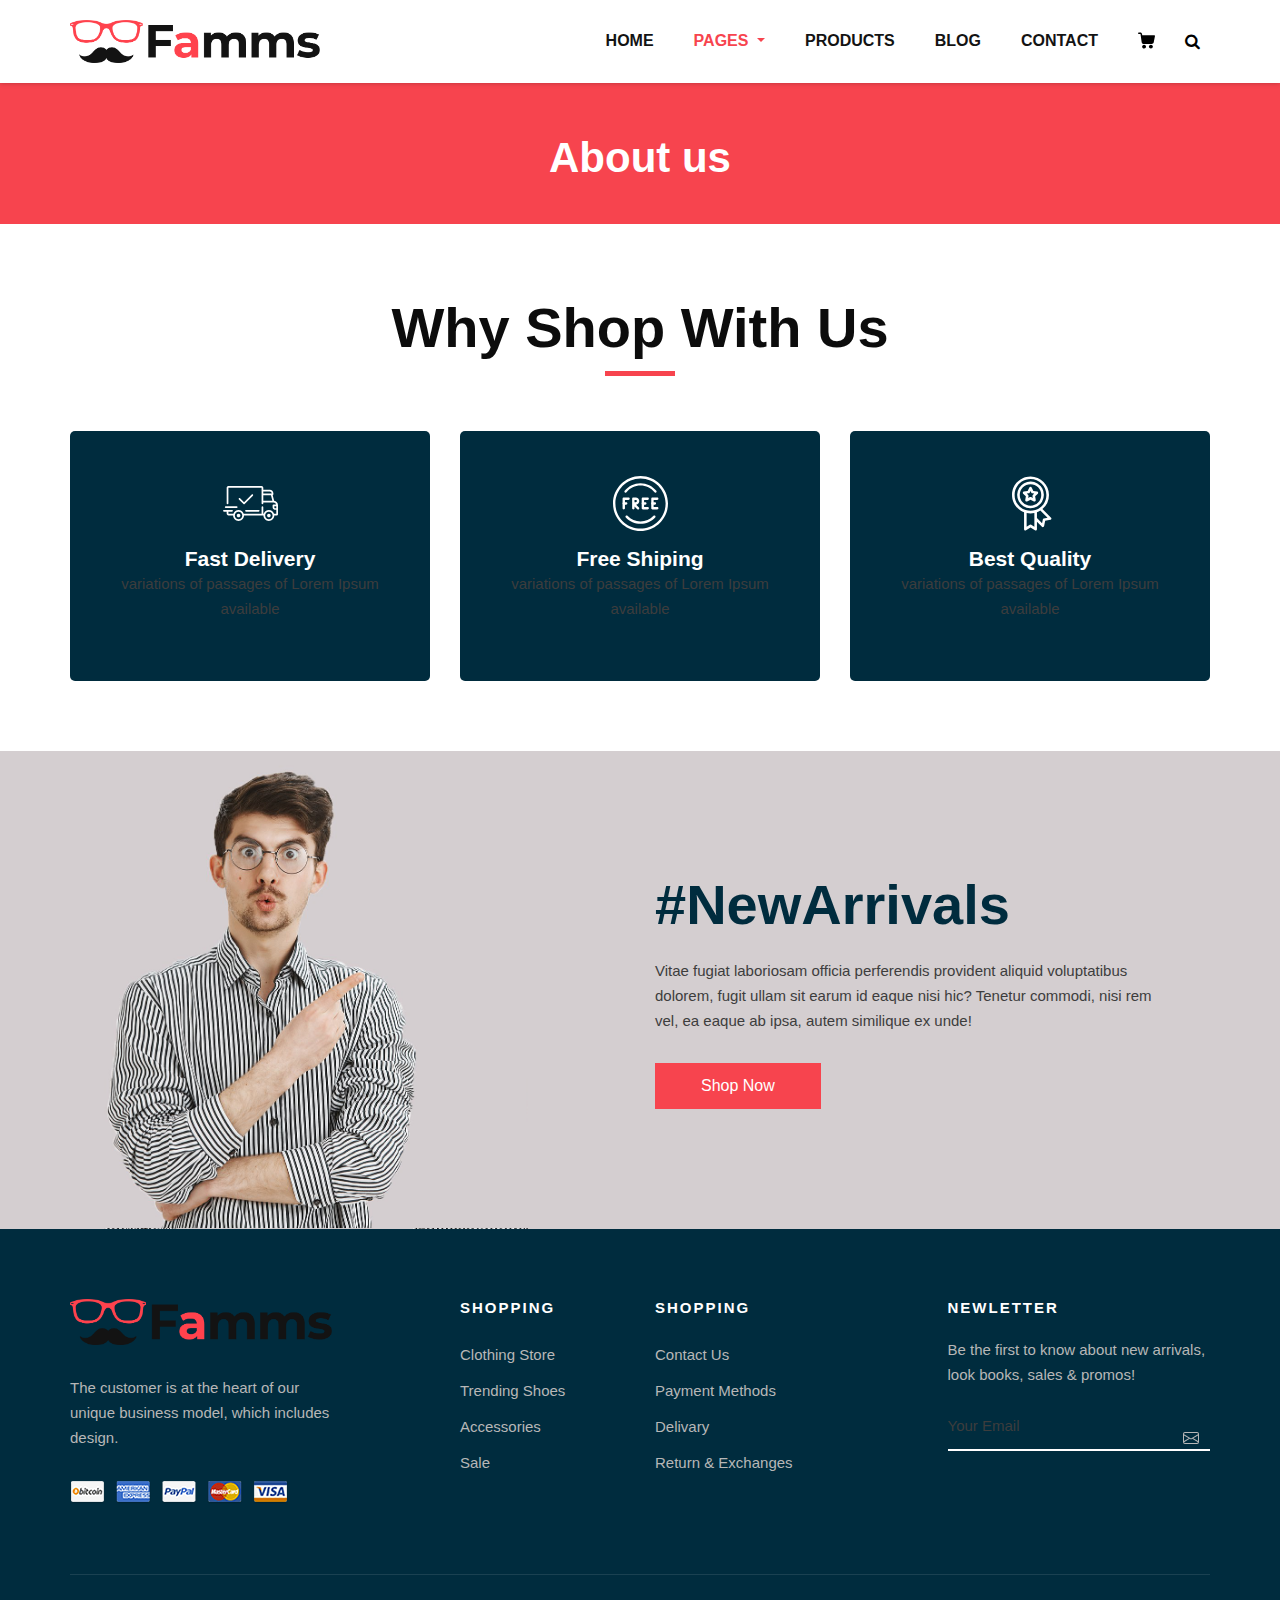
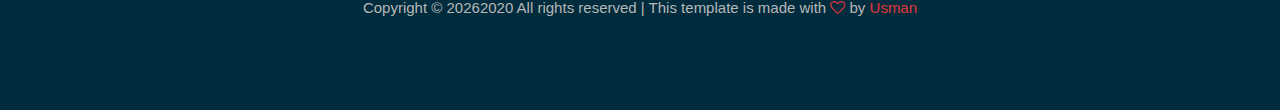
==== about.html @ a2107c64 "initial commit" ====
<!DOCTYPE html>
<html>
   <head>
      <!-- Basic -->
      <meta charset="utf-8" />
      <meta http-equiv="X-UA-Compatible" content="IE=edge" />
      <!-- Mobile Metas -->
      <meta name="viewport" content="width=device-width, initial-scale=1, shrink-to-fit=no" />
      <!-- Site Metas -->
      <meta name="keywords" content="" />
      <meta name="description" content="" />
      <meta name="author" content="" />
      <link rel="shortcut icon" href="images/favicon.png" type="">
      <title>Famms - Fashion HTML Template</title>
      <!-- bootstrap core css -->
      <link rel="stylesheet" type="text/css" href="css/bootstrap.css" />
      <!-- font awesome style -->
      <link href="css/font-awesome.min.css" rel="stylesheet" />
      <!-- Custom styles for this template -->
      <link href="css/style1.css" rel="stylesheet" />
      <!-- responsive style -->
      <link href="css/responsive.css" rel="stylesheet" />
      <link rel="stylesheet" href="css/style.css" type="text/css">
   </head>
   <body class="sub_page">
      <div class="hero_area">
         <!-- header section strats -->
         <header class="header_section">
            <div class="container">
               <nav class="navbar navbar-expand-lg custom_nav-container ">
                  <a class="navbar-brand" href="index.html"><img width="250" src="images/logo.png" alt="#" /></a>
                  <button class="navbar-toggler" type="button" data-toggle="collapse" data-target="#navbarSupportedContent" aria-controls="navbarSupportedContent" aria-expanded="false" aria-label="Toggle navigation">
                  <span class=""> </span>
                  </button>
                  <div class="collapse navbar-collapse" id="navbarSupportedContent">
                     <ul class="navbar-nav">
                        <li class="nav-item">
                           <a class="nav-link" href="index.html">Home <span class="sr-only">(current)</span></a>
                        </li>
                        <li class="nav-item dropdown active">
                           <a class="nav-link dropdown-toggle" href="#" data-toggle="dropdown" role="button" aria-haspopup="true" aria-expanded="true"> <span class="nav-label">Pages <span class="caret"></span></a>
                           <ul class="dropdown-menu">
                              <li><a href="about.html">About</a></li>
                              <li><a href="testimonial.html">Testimonial</a></li>
                           </ul>
                        </li>
                        <li class="nav-item">
                           <a class="nav-link" href="product.html">Products</a>
                        </li>
                        <li class="nav-item">
                           <a class="nav-link" href="blog_list.html">Blog</a>
                        </li>
                        <li class="nav-item">
                           <a class="nav-link" href="contact.html">Contact</a>
                        </li>
                        <li class="nav-item">
                           <a class="nav-link" href="#">
                              <svg version="1.1" id="Capa_1" xmlns="http://www.w3.org/2000/svg" xmlns:xlink="http://www.w3.org/1999/xlink" x="0px" y="0px" viewBox="0 0 456.029 456.029" style="enable-background:new 0 0 456.029 456.029;" xml:space="preserve">
                                 <g>
                                    <g>
                                       <path d="M345.6,338.862c-29.184,0-53.248,23.552-53.248,53.248c0,29.184,23.552,53.248,53.248,53.248
                                          c29.184,0,53.248-23.552,53.248-53.248C398.336,362.926,374.784,338.862,345.6,338.862z" />
                                    </g>
                                 </g>
                                 <g>
                                    <g>
                                       <path d="M439.296,84.91c-1.024,0-2.56-0.512-4.096-0.512H112.64l-5.12-34.304C104.448,27.566,84.992,10.67,61.952,10.67H20.48
                                          C9.216,10.67,0,19.886,0,31.15c0,11.264,9.216,20.48,20.48,20.48h41.472c2.56,0,4.608,2.048,5.12,4.608l31.744,216.064
                                          c4.096,27.136,27.648,47.616,55.296,47.616h212.992c26.624,0,49.664-18.944,55.296-45.056l33.28-166.4
                                          C457.728,97.71,450.56,86.958,439.296,84.91z" />
                                    </g>
                                 </g>
                                 <g>
                                    <g>
                                       <path d="M215.04,389.55c-1.024-28.16-24.576-50.688-52.736-50.688c-29.696,1.536-52.224,26.112-51.2,55.296
                                          c1.024,28.16,24.064,50.688,52.224,50.688h1.024C193.536,443.31,216.576,418.734,215.04,389.55z" />
                                    </g>
                                 </g>
                                 <g>
                                 </g>
                                 <g>
                                 </g>
                                 <g>
                                 </g>
                                 <g>
                                 </g>
                                 <g>
                                 </g>
                                 <g>
                                 </g>
                                 <g>
                                 </g>
                                 <g>
                                 </g>
                                 <g>
                                 </g>
                                 <g>
                                 </g>
                                 <g>
                                 </g>
                                 <g>
                                 </g>
                                 <g>
                                 </g>
                                 <g>
                                 </g>
                                 <g>
                                 </g>
                              </svg>
                           </a>
                        </li>
                        <form class="form-inline">
                           <button class="btn  my-2 my-sm-0 nav_search-btn" type="submit">
                           <i class="fa fa-search" aria-hidden="true"></i>
                           </button>
                        </form>
                     </ul>
                  </div>
               </nav>
            </div>
         </header>
         <!-- end header section -->
      </div>
      <!-- inner page section -->
      <section class="inner_page_head">
         <div class="container_fuild">
            <div class="row">
               <div class="col-md-12">
                  <div class="full">
                     <h3>About us</h3>
                  </div>
               </div>
            </div>
         </div>
      </section>
      <!-- end inner page section -->
      <!-- why section -->
      <section class="why_section layout_padding">
         <div class="container">
            <div class="heading_container heading_center">
               <h2>
                  Why Shop With Us
               </h2>
            </div>
            <div class="row">
               <div class="col-md-4">
                  <div class="box ">
                     <div class="img-box">
                        <svg version="1.1" id="Layer_1" xmlns="http://www.w3.org/2000/svg" xmlns:xlink="http://www.w3.org/1999/xlink" x="0px" y="0px" viewBox="0 0 512 512" style="enable-background:new 0 0 512 512;" xml:space="preserve">
                           <g>
                              <g>
                                 <path d="M476.158,231.363l-13.259-53.035c3.625-0.77,6.345-3.986,6.345-7.839v-8.551c0-18.566-15.105-33.67-33.67-33.67h-60.392
                                    V110.63c0-9.136-7.432-16.568-16.568-16.568H50.772c-9.136,0-16.568,7.432-16.568,16.568V256c0,4.427,3.589,8.017,8.017,8.017
                                    c4.427,0,8.017-3.589,8.017-8.017V110.63c0-0.295,0.239-0.534,0.534-0.534h307.841c0.295,0,0.534,0.239,0.534,0.534v145.372
                                    c0,4.427,3.589,8.017,8.017,8.017c4.427,0,8.017-3.589,8.017-8.017v-9.088h94.569c0.008,0,0.014,0.002,0.021,0.002
                                    c0.008,0,0.015-0.001,0.022-0.001c11.637,0.008,21.518,7.646,24.912,18.171h-24.928c-4.427,0-8.017,3.589-8.017,8.017v17.102
                                    c0,13.851,11.268,25.119,25.119,25.119h9.086v35.273h-20.962c-6.886-19.883-25.787-34.205-47.982-34.205
                                    s-41.097,14.322-47.982,34.205h-3.86v-60.393c0-4.427-3.589-8.017-8.017-8.017c-4.427,0-8.017,3.589-8.017,8.017v60.391H192.817
                                    c-6.886-19.883-25.787-34.205-47.982-34.205s-41.097,14.322-47.982,34.205H50.772c-0.295,0-0.534-0.239-0.534-0.534v-17.637
                                    h34.739c4.427,0,8.017-3.589,8.017-8.017s-3.589-8.017-8.017-8.017H8.017c-4.427,0-8.017,3.589-8.017,8.017
                                    s3.589,8.017,8.017,8.017h26.188v17.637c0,9.136,7.432,16.568,16.568,16.568h43.304c-0.002,0.178-0.014,0.355-0.014,0.534
                                    c0,27.996,22.777,50.772,50.772,50.772s50.772-22.776,50.772-50.772c0-0.18-0.012-0.356-0.014-0.534h180.67
                                    c-0.002,0.178-0.014,0.355-0.014,0.534c0,27.996,22.777,50.772,50.772,50.772c27.995,0,50.772-22.776,50.772-50.772
                                    c0-0.18-0.012-0.356-0.014-0.534h26.203c4.427,0,8.017-3.589,8.017-8.017v-85.511C512,251.989,496.423,234.448,476.158,231.363z
                                    M375.182,144.301h60.392c9.725,0,17.637,7.912,17.637,17.637v0.534h-78.029V144.301z M375.182,230.881v-52.376h71.235
                                    l13.094,52.376H375.182z M144.835,401.904c-19.155,0-34.739-15.583-34.739-34.739s15.584-34.739,34.739-34.739
                                    c19.155,0,34.739,15.583,34.739,34.739S163.99,401.904,144.835,401.904z M427.023,401.904c-19.155,0-34.739-15.583-34.739-34.739
                                    s15.584-34.739,34.739-34.739c19.155,0,34.739,15.583,34.739,34.739S446.178,401.904,427.023,401.904z M495.967,299.29h-9.086
                                    c-5.01,0-9.086-4.076-9.086-9.086v-9.086h18.171V299.29z" />
                              </g>
                           </g>
                           <g>
                              <g>
                                 <path d="M144.835,350.597c-9.136,0-16.568,7.432-16.568,16.568c0,9.136,7.432,16.568,16.568,16.568
                                    c9.136,0,16.568-7.432,16.568-16.568C161.403,358.029,153.971,350.597,144.835,350.597z" />
                              </g>
                           </g>
                           <g>
                              <g>
                                 <path d="M427.023,350.597c-9.136,0-16.568,7.432-16.568,16.568c0,9.136,7.432,16.568,16.568,16.568
                                    c9.136,0,16.568-7.432,16.568-16.568C443.591,358.029,436.159,350.597,427.023,350.597z" />
                              </g>
                           </g>
                           <g>
                              <g>
                                 <path d="M332.96,316.393H213.244c-4.427,0-8.017,3.589-8.017,8.017s3.589,8.017,8.017,8.017H332.96
                                    c4.427,0,8.017-3.589,8.017-8.017S337.388,316.393,332.96,316.393z" />
                              </g>
                           </g>
                           <g>
                              <g>
                                 <path d="M127.733,282.188H25.119c-4.427,0-8.017,3.589-8.017,8.017s3.589,8.017,8.017,8.017h102.614
                                    c4.427,0,8.017-3.589,8.017-8.017S132.16,282.188,127.733,282.188z" />
                              </g>
                           </g>
                           <g>
                              <g>
                                 <path d="M278.771,173.37c-3.13-3.13-8.207-3.13-11.337,0.001l-71.292,71.291l-37.087-37.087c-3.131-3.131-8.207-3.131-11.337,0
                                    c-3.131,3.131-3.131,8.206,0,11.337l42.756,42.756c1.565,1.566,3.617,2.348,5.668,2.348s4.104-0.782,5.668-2.348l76.96-76.96
                                    C281.901,181.576,281.901,176.501,278.771,173.37z" />
                              </g>
                           </g>
                           <g>
                           </g>
                           <g>
                           </g>
                           <g>
                           </g>
                           <g>
                           </g>
                           <g>
                           </g>
                           <g>
                           </g>
                           <g>
                           </g>
                           <g>
                           </g>
                           <g>
                           </g>
                           <g>
                           </g>
                           <g>
                           </g>
                           <g>
                           </g>
                           <g>
                           </g>
                           <g>
                           </g>
                           <g>
                           </g>
                        </svg>
                     </div>
                     <div class="detail-box">
                        <h5>
                           Fast Delivery
                        </h5>
                        <p>
                           variations of passages of Lorem Ipsum available
                        </p>
                     </div>
                  </div>
               </div>
               <div class="col-md-4">
                  <div class="box ">
                     <div class="img-box">
                        <svg version="1.1" id="Capa_1" xmlns="http://www.w3.org/2000/svg" xmlns:xlink="http://www.w3.org/1999/xlink" x="0px" y="0px" viewBox="0 0 490.667 490.667" style="enable-background:new 0 0 490.667 490.667;" xml:space="preserve">
                           <g>
                              <g>
                                 <path d="M138.667,192H96c-5.888,0-10.667,4.779-10.667,10.667V288c0,5.888,4.779,10.667,10.667,10.667s10.667-4.779,10.667-10.667
                                    v-74.667h32c5.888,0,10.667-4.779,10.667-10.667S144.555,192,138.667,192z" />
                              </g>
                           </g>
                           <g>
                              <g>
                                 <path d="M117.333,234.667H96c-5.888,0-10.667,4.779-10.667,10.667S90.112,256,96,256h21.333c5.888,0,10.667-4.779,10.667-10.667
                                    S123.221,234.667,117.333,234.667z" />
                              </g>
                           </g>
                           <g>
                              <g>
                                 <path d="M245.333,0C110.059,0,0,110.059,0,245.333s110.059,245.333,245.333,245.333s245.333-110.059,245.333-245.333
                                    S380.608,0,245.333,0z M245.333,469.333c-123.52,0-224-100.48-224-224s100.48-224,224-224s224,100.48,224,224
                                    S368.853,469.333,245.333,469.333z" />
                              </g>
                           </g>
                           <g>
                              <g>
                                 <path d="M386.752,131.989C352.085,88.789,300.544,64,245.333,64s-106.752,24.789-141.419,67.989
                                    c-3.691,4.587-2.965,11.307,1.643,14.997c4.587,3.691,11.307,2.965,14.976-1.643c30.613-38.144,76.096-60.011,124.8-60.011
                                    s94.187,21.867,124.779,60.011c2.112,2.624,5.205,3.989,8.32,3.989c2.368,0,4.715-0.768,6.677-2.347
                                    C389.717,143.296,390.443,136.576,386.752,131.989z" />
                              </g>
                           </g>
                           <g>
                              <g>
                                 <path d="M376.405,354.923c-4.224-4.032-11.008-3.861-15.061,0.405c-30.613,32.235-71.808,50.005-116.011,50.005
                                    s-85.397-17.771-115.989-50.005c-4.032-4.309-10.816-4.437-15.061-0.405c-4.309,4.053-4.459,10.816-0.405,15.083
                                    c34.667,36.544,81.344,56.661,131.456,56.661s96.789-20.117,131.477-56.661C380.864,365.739,380.693,358.976,376.405,354.923z" />
                              </g>
                           </g>
                           <g>
                              <g>
                                 <path d="M206.805,255.723c15.701-2.027,27.861-15.488,27.861-31.723c0-17.643-14.357-32-32-32h-21.333
                                    c-5.888,0-10.667,4.779-10.667,10.667v42.581c0,0.043,0,0.107,0,0.149V288c0,5.888,4.779,10.667,10.667,10.667
                                    S192,293.888,192,288v-16.917l24.448,24.469c2.091,2.069,4.821,3.115,7.552,3.115c2.731,0,5.461-1.045,7.531-3.136
                                    c4.16-4.16,4.16-10.923,0-15.083L206.805,255.723z M192,234.667v-21.333h10.667c5.867,0,10.667,4.779,10.667,10.667
                                    s-4.8,10.667-10.667,10.667H192z" />
                              </g>
                           </g>
                           <g>
                              <g>
                                 <path d="M309.333,277.333h-32v-64h32c5.888,0,10.667-4.779,10.667-10.667S315.221,192,309.333,192h-42.667
                                    c-5.888,0-10.667,4.779-10.667,10.667V288c0,5.888,4.779,10.667,10.667,10.667h42.667c5.888,0,10.667-4.779,10.667-10.667
                                    S315.221,277.333,309.333,277.333z" />
                              </g>
                           </g>
                           <g>
                              <g>
                                 <path d="M288,234.667h-21.333c-5.888,0-10.667,4.779-10.667,10.667S260.779,256,266.667,256H288
                                    c5.888,0,10.667-4.779,10.667-10.667S293.888,234.667,288,234.667z" />
                              </g>
                           </g>
                           <g>
                              <g>
                                 <path d="M394.667,277.333h-32v-64h32c5.888,0,10.667-4.779,10.667-10.667S400.555,192,394.667,192H352
                                    c-5.888,0-10.667,4.779-10.667,10.667V288c0,5.888,4.779,10.667,10.667,10.667h42.667c5.888,0,10.667-4.779,10.667-10.667
                                    S400.555,277.333,394.667,277.333z" />
                              </g>
                           </g>
                           <g>
                              <g>
                                 <path d="M373.333,234.667H352c-5.888,0-10.667,4.779-10.667,10.667S346.112,256,352,256h21.333
                                    c5.888,0,10.667-4.779,10.667-10.667S379.221,234.667,373.333,234.667z" />
                              </g>
                           </g>
                           <g>
                           </g>
                           <g>
                           </g>
                           <g>
                           </g>
                           <g>
                           </g>
                           <g>
                           </g>
                           <g>
                           </g>
                           <g>
                           </g>
                           <g>
                           </g>
                           <g>
                           </g>
                           <g>
                           </g>
                           <g>
                           </g>
                           <g>
                           </g>
                           <g>
                           </g>
                           <g>
                           </g>
                           <g>
                           </g>
                        </svg>
                     </div>
                     <div class="detail-box">
                        <h5>
                           Free Shiping
                        </h5>
                        <p>
                           variations of passages of Lorem Ipsum available
                        </p>
                     </div>
                  </div>
               </div>
               <div class="col-md-4">
                  <div class="box ">
                     <div class="img-box">
                        <svg id="_30_Premium" height="512" viewBox="0 0 512 512" width="512" xmlns="http://www.w3.org/2000/svg" data-name="30_Premium">
                           <g id="filled">
                              <path d="m252.92 300h3.08a124.245 124.245 0 1 0 -4.49-.09c.075.009.15.023.226.03.394.039.789.06 1.184.06zm-96.92-124a100 100 0 1 1 100 100 100.113 100.113 0 0 1 -100-100z" />
                              <path d="m447.445 387.635-80.4-80.4a171.682 171.682 0 0 0 60.955-131.235c0-94.841-77.159-172-172-172s-172 77.159-172 172c0 73.747 46.657 136.794 112 161.2v158.8c-.3 9.289 11.094 15.384 18.656 9.984l41.344-27.562 41.344 27.562c7.574 5.4 18.949-.7 18.656-9.984v-70.109l46.6 46.594c6.395 6.789 18.712 3.025 20.253-6.132l9.74-48.724 48.725-9.742c9.163-1.531 12.904-13.893 6.127-20.252zm-339.445-211.635c0-81.607 66.393-148 148-148s148 66.393 148 148-66.393 148-148 148-148-66.393-148-148zm154.656 278.016a12 12 0 0 0 -13.312 0l-29.344 19.562v-129.378a172.338 172.338 0 0 0 72 0v129.38zm117.381-58.353a12 12 0 0 0 -9.415 9.415l-6.913 34.58-47.709-47.709v-54.749a171.469 171.469 0 0 0 31.467-15.6l67.151 67.152z" />
                              <path d="m287.62 236.985c8.349 4.694 19.251-3.212 17.367-12.618l-5.841-35.145 25.384-25c7.049-6.5 2.89-19.3-6.634-20.415l-35.23-5.306-15.933-31.867c-4.009-8.713-17.457-8.711-21.466 0l-15.933 31.866-35.23 5.306c-9.526 1.119-13.681 13.911-6.634 20.415l25.384 25-5.841 35.145c-1.879 9.406 9 17.31 17.367 12.618l31.62-16.414zm-53-32.359 2.928-17.615a12 12 0 0 0 -3.417-10.516l-12.721-12.531 17.658-2.66a12 12 0 0 0 8.947-6.5l7.985-15.971 7.985 15.972a12 12 0 0 0 8.947 6.5l17.658 2.66-12.723 12.535a12 12 0 0 0 -3.417 10.516l2.928 17.615-15.849-8.231a12 12 0 0 0 -11.058 0z" />
                           </g>
                        </svg>
                     </div>
                     <div class="detail-box">
                        <h5>
                           Best Quality
                        </h5>
                        <p>
                           variations of passages of Lorem Ipsum available
                        </p>
                     </div>
                  </div>
               </div>
            </div>
         </div>
      </section>
      <!-- end why section -->
      <!-- arrival section -->
      <section class="arrival_section">
         <div class="container">
            <div class="box">
               <div class="arrival_bg_box">
                  <img src="images/arrival-bg.png" alt="">
               </div>
               <div class="row">
                  <div class="col-md-6 ml-auto">
                     <div class="heading_container remove_line_bt">
                        <h2>
                           #NewArrivals
                        </h2>
                     </div>
                     <p style="margin-top: 20px;margin-bottom: 30px;">
                        Vitae fugiat laboriosam officia perferendis provident aliquid voluptatibus dolorem, fugit ullam sit earum id eaque nisi hic? Tenetur commodi, nisi rem vel, ea eaque ab ipsa, autem similique ex unde!
                     </p>
                     <a href="">
                     Shop Now
                     </a>
                  </div>
               </div>
            </div>
         </div>
      </section>
      <!-- end arrival section -->

             <!-- Footer Section Begin -->
    <footer class="footer">
      <div class="container">
          <div class="row">
              <div class="col-lg-3 col-md-6 col-sm-6">
                  <div class="footer__about">
                      <div class="footer__logo">
                          <a href="#"><img src="images/logo.png" alt=""></a>
                      </div>
                      <p>The customer is at the heart of our unique business model, which includes design.</p>
                      <a href="#"><img src="images/payment.png" alt=""></a>
                  </div>
              </div>
              <div class="col-lg-2 offset-lg-1 col-md-3 col-sm-6">
                  <div class="footer__widget">
                      <h6>Shopping</h6>
                      <ul>
                          <li><a href="#">Clothing Store</a></li>
                          <li><a href="#">Trending Shoes</a></li>
                          <li><a href="#">Accessories</a></li>
                          <li><a href="#">Sale</a></li>
                      </ul>
                  </div>
              </div>
              <div class="col-lg-2 col-md-3 col-sm-6">
                  <div class="footer__widget">
                      <h6>Shopping</h6>
                      <ul>
                          <li><a href="#">Contact Us</a></li>
                          <li><a href="#">Payment Methods</a></li>
                          <li><a href="#">Delivary</a></li>
                          <li><a href="#">Return & Exchanges</a></li>
                      </ul>
                  </div>
              </div>
              <div class="col-lg-3 offset-lg-1 col-md-6 col-sm-6">
                  <div class="footer__widget">
                      <h6>NewLetter</h6>
                      <div class="footer__newslatter">
                          <p>Be the first to know about new arrivals, look books, sales & promos!</p>
                          <form action="#">
                              <input type="text" placeholder="Your email">
                              <button type="submit"><span><svg xmlns="http://www.w3.org/2000/svg" width="16" height="16" fill="currentColor" class="bi bi-envelope" viewBox="0 0 16 16">
                                 <path d="M0 4a2 2 0 0 1 2-2h12a2 2 0 0 1 2 2v8a2 2 0 0 1-2 2H2a2 2 0 0 1-2-2V4Zm2-1a1 1 0 0 0-1 1v.217l7 4.2 7-4.2V4a1 1 0 0 0-1-1H2Zm13 2.383-4.708 2.825L15 11.105V5.383Zm-.034 6.876-5.64-3.471L8 9.583l-1.326-.795-5.64 3.47A1 1 0 0 0 2 13h12a1 1 0 0 0 .966-.741ZM1 11.105l4.708-2.897L1 5.383v5.722Z"/>
                               </svg></span></button>
                          </form>
                      </div>
                  </div>
              </div>
          </div>
          <div class="row">
              <div class="col-lg-12 text-center">
                  <div class="footer__copyright__text"> 
                      <!-- Link back to Colorlib can't be removed. Template is licensed under CC BY 3.0. -->
                      <p>Copyright ©
                          <script>
                              document.write(new Date().getFullYear());
                          </script>2020
                          All rights reserved | This template is made with <i class="fa fa-heart-o"
                          aria-hidden="true"></i> by <a href="https://colorlib.com" target="_blank">Usman</a>
                      </p> 
                      <!-- Link back to Colorlib can't be removed. Template is licensed under CC BY 3.0. -->
                     </div>
              </div>
          </div>
      </div>
  </footer>

      <!-- footer section -->
      <!-- <footer class="footer_section">
         <div class="container">
            <div class="row">
               <div class="col-md-4 footer-col">
                  <div class="footer_contact">
                     <h4>
                        Reach at..
                     </h4>
                     <div class="contact_link_box">
                        <a href="">
                        <i class="fa fa-map-marker" aria-hidden="true"></i>
                        <span>
                        Location
                        </span>
                        </a>
                        <a href="">
                        <i class="fa fa-phone" aria-hidden="true"></i>
                        <span>
                        Call +01 1234567890
                        </span>
                        </a>
                        <a href="">
                        <i class="fa fa-envelope" aria-hidden="true"></i>
                        <span>
                        demo@gmail.com
                        </span>
                        </a>
                     </div>
                  </div>
               </div>
               <div class="col-md-4 footer-col">
                  <div class="footer_detail">
                     <a href="index.html" class="footer-logo">
                     Famms
                     </a>
                     <p>
                        Necessary, making this the first true generator on the Internet. It uses a dictionary of over 200 Latin words, combined with
                     </p>
                     <div class="footer_social">
                        <a href="">
                        <i class="fa fa-facebook" aria-hidden="true"></i>
                        </a>
                        <a href="">
                        <i class="fa fa-twitter" aria-hidden="true"></i>
                        </a>
                        <a href="">
                        <i class="fa fa-linkedin" aria-hidden="true"></i>
                        </a>
                        <a href="">
                        <i class="fa fa-instagram" aria-hidden="true"></i>
                        </a>
                        <a href="">
                        <i class="fa fa-pinterest" aria-hidden="true"></i>
                        </a>
                     </div>
                  </div>
               </div>
               <div class="col-md-4 footer-col">
                  <div class="map_container">
                     <div class="map">
                        <div id="googleMap"></div>
                     </div>
                  </div>
               </div>
            </div>
            <div class="footer-info">
               <div class="col-lg-7 mx-auto px-0">
                  <p>
                     &copy; <span id="displayYear"></span> All Rights Reserved By
                     <a href="https://html.design/">Free Html Templates</a>
                  </p>
               </div>
            </div>
         </div>
      </footer> -->
      <!-- footer section -->
      <!-- jQery -->
      <script src="js/jquery-3.4.1.min.js"></script>
      <!-- popper js -->
      <script src="js/popper.min.js"></script>
      <!-- bootstrap js -->
      <script src="js/bootstrap.js"></script>
      <!-- custom js -->
      <script src="js/custom.js"></script>
   </body>
</html>
---- css/style1.css ----
@import url('https://fonts.googleapis.com/css2?family=Montserrat:ital,wght@0,100;0,200;0,300;0,400;0,500;0,600;0,700;0,800;0,900;1,100;1,200;1,300;1,400;1,500;1,600;1,700;1,800;1,900&display=swap');

* {
  box-sizing: border-box;
}
body {
  font-family: 'Montserrat', sans-serif;
  color: #0c0c0c;
  background-color: #ffffff;
  overflow-x: hidden;
}

.layout_padding {
  padding: 70px 0;
}

.layout_padding2 {
  padding: 75px 0;
}

.layout_padding2-top {
  padding-top: 75px;
}

.layout_padding2-bottom {
  padding-bottom: 75px;
}

.layout_padding-top {
  padding-top: 90px;
}

.layout_padding-bottom {
  padding-bottom: 90px;
}

h1,
h2 {
  font-family: 'Playfair Display', serif;
}

.heading_container {
  display: -webkit-box;
  display: -ms-flexbox;
  display: flex;
  -webkit-box-orient: vertical;
  -webkit-box-direction: normal;
      -ms-flex-direction: column;
          flex-direction: column;
  -webkit-box-align: start;
      -ms-flex-align: start;
          align-items: flex-start;
}

.heading_container h2 {
    position: relative;
    margin-bottom: 0;
    font-size: 3.5rem;
    font-weight: bold;
}

.heading_container h2::after {
    content: "";
    display: block;
    width: 70px;
    height: 5px;
    background: #f7444e;
    margin: 10px auto 10px;
}

.heading_container h2 span {
  color: #f7444e;
}

.heading_container p {
  margin-top: 10px;
  margin-bottom: 0;
}

.heading_container.heading_center {
  -webkit-box-align: center;
      -ms-flex-align: center;
          align-items: center;
  text-align: center;
}

a,
a:hover,
a:focus {
  text-decoration: none;
}

a:hover,
a:focus {
  color: initial;
}

.btn,
.btn:focus {
  outline: none !important;
  -webkit-box-shadow: none;
          box-shadow: none;
}

/*header section*/
.hero_area {
  position: relative;
  min-height: 100vh;
  display: -webkit-box;
  display: -ms-flexbox;
  display: flex;
  -webkit-box-orient: vertical;
  -webkit-box-direction: normal;
      -ms-flex-direction: column;
          flex-direction: column;
}

.sub_page .hero_area {
  min-height: auto;
  -webkit-box-shadow: 0 0 5px 0 rgba(0, 0, 0, 0.25);
          box-shadow: 0 0 5px 0 rgba(0, 0, 0, 0.25);
}

.header_section {
    padding: 15px 0;
}

.header_section .container-fluid {
  padding-right: 25px;
  padding-left: 25px;
}

.navbar-brand {
  font-family: 'Playfair Display', serif;
}

.navbar-brand span {
  font-weight: bold;
  font-size: 32px;
  color: #000000;
}

.custom_nav-container {
  padding: 0;
}

.custom_nav-container .navbar-nav {
  margin-left: auto;
}

.custom_nav-container .navbar-nav .nav-item .nav-link {
    padding: 5px 20px;
    color: #131313;
    text-align: center;
    text-transform: uppercase;
    border-radius: 5px;
    -webkit-transition: all 0.3s;
    transition: all 0.3s;
    font-weight: 700;
}

.custom_nav-container .navbar-nav .nav-item .nav-link svg {
  width: 17px;
  height: auto;
  fill: #000000;
  margin-bottom: 2px;
}

.custom_nav-container .navbar-nav .nav-item:hover .nav-link, .custom_nav-container .navbar-nav .nav-item.active .nav-link {
  color: #f7444e;
}

.custom_nav-container .navbar-nav .nav-item:hover .nav-link svg, .custom_nav-container .navbar-nav .nav-item.active .nav-link svg {
  fill: #f7444e;
}

.custom_nav-container .nav_search-btn {
  width: 35px;
  height: 35px;
  padding: 0;
  border: none;
  color: #000000;
}

.custom_nav-container .nav_search-btn:hover {
  color: #f7444e;
}

.custom_nav-container .navbar-toggler {
  outline: none;
}

.custom_nav-container .navbar-toggler {
  padding: 0;
  width: 37px;
  height: 42px;
  -webkit-transition: all 0.3s;
  transition: all 0.3s;
}

.custom_nav-container .navbar-toggler span {
  display: block;
  width: 35px;
  height: 4px;
  background-color: #000000;
  margin: 7px 0;
  -webkit-transition: all 0.3s;
  transition: all 0.3s;
  position: relative;
  border-radius: 5px;
  transition: all 0.3s;
}

.custom_nav-container .navbar-toggler span::before, .custom_nav-container .navbar-toggler span::after {
  content: "";
  position: absolute;
  left: 0;
  height: 100%;
  width: 100%;
  background-color: #000000;
  top: -10px;
  border-radius: 5px;
  -webkit-transition: all 0.3s;
  transition: all 0.3s;
}

.custom_nav-container .navbar-toggler span::after {
  top: 10px;
}

.custom_nav-container .navbar-toggler[aria-expanded="true"] {
  -webkit-transform: rotate(360deg);
          transform: rotate(360deg);
}

.custom_nav-container .navbar-toggler[aria-expanded="true"] span {
  -webkit-transform: rotate(45deg);
          transform: rotate(45deg);
}

.custom_nav-container .navbar-toggler[aria-expanded="true"] span::before, .custom_nav-container .navbar-toggler[aria-expanded="true"] span::after {
  -webkit-transform: rotate(90deg);
          transform: rotate(90deg);
  top: 0;
}

/*end header section*/
/* slider section */
.slider_section {
  -webkit-box-flex: 1;
      -ms-flex: 1;
          flex: 1;
  display: -webkit-box;
  display: -ms-flexbox;
  display: flex;
  -webkit-box-align: center;
      -ms-flex-align: center;
          align-items: center;
  position: relative;
  padding: 90px 0 75px 0;
}

.slider_section .row {
  -webkit-box-align: center;
      -ms-flex-align: center;
          align-items: center;
}

.slider_section #customCarousel1 {
  width: 100%;
  position: unset;
}

.slider_section .detail-box h1 {
    font-size: 4.5rem;
    font-weight: bold;
    margin-bottom: 15px;
    color: #002c3e;
    line-height: 70px;
}

.slider_section .detail-box h1 span {
  color: #f7444e;
}

.slider_section .detail-box p {
    font-size: 16px;
    margin-top: 20px;
    margin-bottom: 1.5rem;
}

.slider_section .detail-box a {
    display: inline-block;
    padding: 12px 45px;
    background-color: #f7444e;
    border: 1px solid #f7444e;
    color: #ffffff;
    border-radius: 0;
    -webkit-transition: all 0.3s;
    transition: all 0.3s;
    margin-top: 10px;
    font-weight: 700;
}

.slider_section .detail-box a:hover {
  background-color: transparent;
  color: #f7444e;
}

.slider_section .img-box img {
  width: 100%;
}

.slider_section .carousel-indicators {
  position: unset;
  margin: 0;
  margin-top: 45px;
  -webkit-box-pack: start;
      -ms-flex-pack: start;
          justify-content: flex-start;
  -webkit-box-align: center;
      -ms-flex-align: center;
          align-items: center;
}

.slider_section .carousel-indicators li {
  background-color: #ffffff;
  width: 12px;
  height: 12px;
  border-radius: 100%;
  opacity: 1;
}

.slider_section .carousel-indicators li.active {
  width: 20px;
  height: 20px;
  background-color: #f7444e;
}

.slider_bg_box {
  position: absolute;
  top: 0;
  left: 0;
  width: 100%;
  height: 100%;
  z-index: -1;
}

.slider_bg_box img {
  width: 100%;
  height: 100%;
  -o-object-fit: cover;
     object-fit: cover;
  -o-object-position: top right;
     object-position: top right;
}

.product_section .heading_container {
  margin-bottom: 20px;
}

.product_section .box {
    position: relative;
    margin-top: 25px;
    padding: 35px 35px;
    background-color: #f7f8f9;
    -webkit-transition: all .3s;
    transition: all .3s;
    overflow: hidden;
    box-shadow: 5px 5px 5px -5px rgba(0,0,0,.2);
    border: solid #fff 10px;
    height: 344.6px;
}

.product_section .box .img-box {
  display: -webkit-box;
  display: -ms-flexbox;
  display: flex;
  -webkit-box-pack: center;
      -ms-flex-pack: center;
          justify-content: center;
  -webkit-box-align: center;
      -ms-flex-align: center;
          align-items: center;
  height: 215px;
}

.product_section .box .img-box img {
  max-width: 100%;
  max-height: 160px;
  -webkit-transition: all .3s;
  transition: all .3s;
}

.product_section .box .detail-box {
  text-align: center;
  display: -webkit-box;
  display: -ms-flexbox;
  display: flex;
  -webkit-box-pack: justify;
      -ms-flex-pack: justify;
          justify-content: space-between;
}

.product_section .box .detail-box h5 {
  font-size: 18px;
  margin-top: 10px;
}

.product_section .box .detail-box h6 {
  margin-top: 10px;
  color: #002c3e;
  font-weight: 600;
}

.product_section .box:hover img {
  -webkit-transform: scale(1.1);
          transform: scale(1.1);
}

.product_section .box:hover .option_container {
  opacity: 1;
  visibility: visible;
  -webkit-transform: translateY(0);
          transform: translateY(0);
}
.arrival_section {
    background-color: #d4ced0;
}
.product_section .option_container {
  position: absolute;
  top: 0;
  left: 0;
  width: 100%;
  height: 100%;
  display: -webkit-box;
  display: -ms-flexbox;
  display: flex;
  -webkit-box-pack: center;
      -ms-flex-pack: center;
          justify-content: center;
  -webkit-box-align: center;
      -ms-flex-align: center;
          align-items: center;
  background-color: rgba(255, 255, 255, 0.6);
  z-index: 3;
  opacity: 0;
  visibility: hidden;
  -webkit-transition: all .2s;
  transition: all .2s;
  -webkit-transform: translateY(100%);
          transform: translateY(100%);
}

.product_section .options {
  display: -webkit-box;
  display: -ms-flexbox;
  display: flex;
  -webkit-box-orient: vertical;
  -webkit-box-direction: normal;
      -ms-flex-direction: column;
          flex-direction: column;
  -webkit-box-align: center;
      -ms-flex-align: center;
          align-items: center;
}

.product_section .options a {
  display: inline-block;
  padding: 8px 15px;
  border-radius: 30px;
  width: 165px;
  text-align: center;
  -webkit-transition: all .3s;
  transition: all .3s;
  margin: 5px 0;
}

.product_section .options .option1 {
  background-color: #f7444e;
  border: 1px solid #f7444e;
  color: #ffffff;
}

.product_section .options .option1:hover {
  background-color: transparent;
  color: #f7444e;
}

.product_section .options .option2 {
  background-color: #000000;
  border: 1px solid #000000;
  color: #ffffff;
}

.product_section .options .option2:hover {
  background-color: transparent;
  color: #000000;
}

.product_section .btn-box {
  display: -webkit-box;
  display: -ms-flexbox;
  display: flex;
  -webkit-box-pack: center;
      -ms-flex-pack: center;
          justify-content: center;
  margin-top: 45px;
}

.product_section .btn-box a {
  display: inline-block;
  padding: 10px 40px;
  background-color: #f7444e;
  border: 1px solid #f7444e;
  color: #ffffff;
  border-radius: 0;
  -webkit-transition: all 0.3s;
  transition: all 0.3s;
}

.product_section .btn-box a:hover {
  background-color: transparent;
  color: #f7444e;
}

.arrival_section .heading_container {
  color: #002c3e;
  margin-bottom: 10px;
}

.arrival_section .box {
  padding: 120px 45px;
  position: relative;
}

.arrival_section .arrival_bg_box {
    position: absolute;
    top: 0;
    left: 0;
    width: 100%;
    height: 100%;
    z-index: 3;
}

.arrival_section .arrival_bg_box img {
    width: 50%;
    height: 100%;
    -o-object-fit: cover;
    object-fit: cover;
    -o-object-position: top left;
    object-position: top left;
}

.arrival_section a {
  display: inline-block;
  padding: 10px 45px;
  background-color: #f7444e;
  border: 1px solid #f7444e;
  color: #ffffff;
  border-radius: 0;
  -webkit-transition: all 0.3s;
  transition: all 0.3s;
}

.arrival_section a:hover {
  background-color: transparent;
  color: #f7444e;
}

.why_section .box {
    text-align: center;
    margin-top: 45px;
    background-color: #002c3e;
    padding: 45px 50px;
    border-radius: 5px;
    color: #ffffff;
}

.detail-box h5 {
    font-size: 21px;
    font-weight: 700;
}

.remove_line_bt h2::after {
    display: none;
}

.why_section .box .img-box {
  margin-bottom: 15px;
}

.why_section .box .img-box svg {
  width: 55px;
  height: auto;
  fill: #ffffff;
}

.subscribe_section {
  text-align: center;
}

.subscribe_section .box {
  background-color: #d4ced0;
  padding: 75px 45px;
}

.subscribe_section .subscribe_form .heading_container {
  -webkit-box-pack: center;
      -ms-flex-pack: center;
          justify-content: center;
  color: #002c3e;
}

.subscribe_section .subscribe_form .heading_container h2 {
  padding: 0 25px;
}

.subscribe_section .subscribe_form form {
  display: -webkit-box;
  display: -ms-flexbox;
  display: flex;
  -webkit-box-orient: vertical;
  -webkit-box-direction: normal;
      -ms-flex-direction: column;
          flex-direction: column;
  -webkit-box-align: center;
      -ms-flex-align: center;
          align-items: center;
}

.subscribe_section .subscribe_form form input {
    width: 100%;
    height: 60px;
    border: none;
    border-radius: 90px;
    outline: none;
    padding: 5px 25px;
    background-color: #ffffff;
    margin-top: 15px;
    text-align: left;
}

.subscribe_section .subscribe_form form input::-webkit-input-placeholder {
  color: #171620;
}

.subscribe_section .subscribe_form form input:-ms-input-placeholder {
  color: #171620;
}

.subscribe_section .subscribe_form form input::-ms-input-placeholder {
  color: #171620;
}

.subscribe_section .subscribe_form form input::placeholder {
  color: #171620;
}

.subscribe_section .subscribe_form form button {
  display: inline-block;
  padding: 10px 45px;
  background-color: #f7444e;
  border: 1px solid #f7444e;
  color: #ffffff;
  border-radius: 35px;
  -webkit-transition: all 0.3s;
  transition: all 0.3s;
  text-transform: uppercase;
  margin-top: 35px;
  font-weight: 600;
  width: 100%;
  max-width: 285px;
}

.subscribe_section .subscribe_form form button:hover {
  background-color: transparent;
  color: #f7444e;
}

.client_section .box {
  display: -webkit-box;
  display: -ms-flexbox;
  display: flex;
  -webkit-box-orient: vertical;
  -webkit-box-direction: normal;
      -ms-flex-direction: column;
          flex-direction: column;
  -webkit-box-align: center;
      -ms-flex-align: center;
          align-items: center;
  text-align: center;
  margin-top: 55px;
}

.client_section .box .img_container {
    width: auto;
    height: auto;
    border-radius: 100%;
    display: -webkit-box;
    display: -ms-flexbox;
    display: flex;
    -webkit-box-pack: end;
    -ms-flex-pack: end;
    justify-content: flex-end;
    -webkit-box-align: center;
    -ms-flex-align: center;
    align-items: center;
    background-color: transparent;
}

.client_section .box .img_container .img-box {
    width: auto;
    height: auto;
    border-radius: 100%;
    display: -webkit-box;
    display: -ms-flexbox;
    display: flex;
    -webkit-box-pack: center;
    -ms-flex-pack: center;
    justify-content: center;
    -webkit-box-align: center;
    -ms-flex-align: center;
    align-items: center;
    background-color: #ffffff;
    margin-right: -1px;
}

.client_section .box .img_container .img-box .img_box-inner {
  width: 150px;
  height: 150px;
  border-radius: 100%;
  display: -webkit-box;
  display: -ms-flexbox;
  display: flex;
  -webkit-box-pack: center;
      -ms-flex-pack: center;
          justify-content: center;
  -webkit-box-align: center;
      -ms-flex-align: center;
          align-items: center;
  overflow: hidden;
}

.client_section .box .img_container .img-box .img_box-inner img {
  width: 100%;
}

.client_section .box .detail-box {
  margin-top: 25px;
}

.client_section .box .detail-box h5 {
  font-size: 20px;
  font-weight: 600;
}

.client_section .box .detail-box h6 {
  font-size: 15px;
  color: #999998;
}

.client_section .carousel-control-prev,
.client_section .carousel-control-next {
  top: 43%;
  -webkit-transform: translateY(-50%);
          transform: translateY(-50%);
  opacity: 1;
  width: auto;
  margin: 0 5px;
  width: 50px;
  height: 50px;
  opacity: 1;
  color: #ffffff;
  background-color: #f7444e;
  border-radius: 100%;
}

.client_section .carousel-control-prev:hover,
.client_section .carousel-control-next:hover {
  background-color: #212121;
}

.client_section .carousel-control-prev {
  left: 25%;
}

.client_section .carousel-control-next {
  right: 25%;
}

/* footer section*/
.footer_section {
  background-color: #002c3e;
  color: #ffffff;
  padding-top: 70px;
}

.footer_section {
    color: #ffffff;
    text-align: left;
}

.footer_section h4 {
  font-size: 28px;
}

.footer_section h4,
.footer_section .footer-logo {
  font-weight: 600;
  margin-bottom: 20px;
  font-family: 'Playfair Display', serif;
  text-align: left;
}

.footer_section .footer-col {
  margin-bottom: 30px;
}

.footer_section .footer_contact .contact_link_box {
  display: -webkit-box;
  display: -ms-flexbox;
  display: flex;
  -webkit-box-orient: vertical;
  -webkit-box-direction: normal;
      -ms-flex-direction: column;
          flex-direction: column;
}

.footer_section .footer_contact .contact_link_box a {
    margin: 10px 0;
    color: #ffffff;
}

.footer_section .footer_contact .contact_link_box a i {
  margin-right: 5px;
}

.footer_section .footer_contact .contact_link_box a:hover {
  color: #f7444e;
}

.footer_section .footer-logo {
  display: block;
  font-weight: bold;
  font-size: 32px;
  color: #ffffff;
}

.footer_section .footer_social {
    display: -webkit-box;
    display: -ms-flexbox;
    display: flex;
    -webkit-box-pack: left;
    -ms-flex-pack: center;
    justify-content: left;
    margin-top: 25px;
    margin-bottom: 10px;
}

.footer_section .footer_social a {
  display: -webkit-box;
  display: -ms-flexbox;
  display: flex;
  -webkit-box-pack: center;
      -ms-flex-pack: center;
          justify-content: center;
  -webkit-box-align: center;
      -ms-flex-align: center;
          align-items: center;
  color: #002c3e;
  width: 30px;
  height: 30px;
  border-radius: 100%;
  background-color: #ffffff;
  border-radius: 100%;
  margin: 0 2.5px;
  font-size: 18px;
}

.footer_section .footer_social a:hover {
  color: #f7444e;
}

.footer_section .map_container {
  width: 100%;
  height: 175px;
  overflow: hidden;
  display: -webkit-box;
  display: -ms-flexbox;
  display: flex;
  -webkit-box-align: stretch;
      -ms-flex-align: stretch;
          align-items: stretch;
}

.footer_section .map_container .map {
  height: 100%;
  -webkit-box-flex: 1;
      -ms-flex: 1;
          flex: 1;
}

.footer_section .map_container .map #googleMap {
  height: 100%;
}

.footer_section .footer-info {
  text-align: center;
  margin-top: 25px;
}

.footer_section .footer-info p {
    color: #ffffff;
    margin: 0;
    padding: 20px 0;
    border-top: 1px solid rgba(255,255,255,0.2);
}

.footer_section .footer-info p a {
  color: inherit;
}
/*# sourceMappingURL=style.css.map */

.heading_container.heading_center h3 {
    position: relative;
    margin-bottom: 15px;
    font-size: 2.5rem;
    font-weight: bold;
    font-family: 'Playfair Display', serif;
}

li.nav-item ul {
    background: #fff;
    border: solid #000 2px;
    border-radius: 0;
    padding: 10px 20px;
    margin-left: 10px;
    margin-top: 10px;
    box-shadow: 4px 4px 0px 0 #000;
    width: 190px;
}

li.nav-item ul li {
    float: left;
    width: 100%;
    margin: 6px 0;
}

li.nav-item ul li a {
    color: #212529;
    font-size: 16px;
    font-weight: 500;
    letter-spacing: 0.2px;
    margin-top: 10px;
    transition: ease all 0.5s;
}

li.nav-item ul li a:hover, li.nav-item ul li a:focus {
    color: #f7444e;
}

.inner_page_head {
    background: #f7444e;
    text-align: center;
    color: #fff;
    padding-top: 50px;
    padding-bottom: 40px;
}

.inner_page_head h3 {
    font-size: 42px;
    font-weight: 800;
}

/** footer **/

footer {
    background: #f8f8f8;
    padding: 90px 0 70px;
}

.logo_footer {
    margin-bottom: 30px;
}

.information_f p {
    margin-bottom: 1.2rem;
    line-height: 25px;
    font-size: 15px;
}

.widget_menu h3 {
    font-size: 18px;
    font-weight: 700;
    text-transform: uppercase;
    letter-spacing: 0.2px;
    margin-bottom: 25px;
}

.widget_menu ul {
    list-style: none;
    padding: 0;
    margin: 0;
}

.widget_menu ul li {
    float: left;
    width: 100%;
}

.widget_menu ul li a {
    font-size: 15px;
    color: #000;
    margin-bottom: 0;
    float: left;
    width: 100%;
    margin-top: 5px;
}

.field {
    display: flex;
}

.widget_menu {
    float: left;
    width: 100%;
}

div.form_sub .field input[type="email"], div.form_sub .field input[type="email"]:hover, div.form_sub .field input[type="email"]:focus {
    padding: 10px 110px 10px 15px;
    border-radius: 0;
    border: solid #ccc 1px;
    font-size: 14px;
    position: relative;
    box-shadow: none;
    width: 100%;
    height: 48px;
}

.form_sub {
    position: relative;
}

.form_sub input[type="email"] + input[type="submit"] {
    position: absolute;
    right: 0;
    background: #f7444e;
    color: #fff;
    border: none;
    top: 0px;
    font-size: 14px;
    height: 48px;
    font-weight: 600;
    padding: 0 15px;
}

form input {
    background: #fff;
    border: solid #ccc 1px;
    padding: 15px 15px;
    width: 100%;
    font-size: 14px;
    margin-bottom: 20px;
    text-transform: capitalize;
    line-height: normal;
}

form textarea {
    background: #fff;
    border: solid #ccc 1px;
    padding: 15px 15px;
    width: 100%;
    min-height: 150px;
    font-size: 14px;
    margin-bottom: 20px;
    text-transform: capitalize;
    line-height: normal;
}

form input[type="submit"] {
    border: none;
    padding: 15px 45px;
    width: auto;
    font-size: 16px;
    text-transform: capitalize;
    line-height: normal;
    margin: 0 auto;
    display: flex;
    background: #333;
    color: #fff;
    font-weight: 600;
    transition: ease all 0.1s;
}

form input[type="submit"]:hover,
form input[type="submit"]:focus {
    background: #f7444e;
    color: #fff;
}

/** cpy **/

.cpy_ {
    background: #222;
    text-align: center;
    padding: 20px 0;
}

.cpy_ p {
    margin: 0;
    color: #fff;
    font-size: 15px;
    font-weight: 400;
}

.cpy_ p a {
    margin: 0;
    color: #f7444e;
    font-size: 15px;
    font-weight: 400;
}

/*http://kute-themes.com/html/boutique/html/index.html
https://template.hasthemes.com/noraure/noraure/index.html
https://preview.hasthemes.com/xoss-preview/xoss/index.html*/
---- css/responsive.css ----
@media (max-width: 1300px) {}

@media (max-width: 1120px) {}

@media (max-width: 992px) {
  .hero_area {
    min-height: auto;
  }

  .custom_nav-container .navbar-nav {
    padding-top: 15px;
    align-items: center;
  }


  .custom_nav-container .navbar-nav .nav-item .nav-link {
    padding: 5px 25px;
    margin: 5px 0;
  }

  .slider_section .carousel-indicators {
    margin-top: 45px;
  }

  .client_section .carousel-control-prev {
    left: 15%;
  }

  .client_section .carousel-control-next {
    right: 15%;
  }

}

@media (max-width: 767px) {

  .slider_bg_box img {
    -o-object-position: top center;
    object-position: top center;
  }

  .arrival_section .arrival_bg_box img {
    -o-object-position: top right;
    object-position: top right;
  }

  .client_section .carousel-control-prev {
    left: 5%;
  }

  .client_section .carousel-control-next {
    right: 5%;
  }

  .slider_section .detail-box,
  .about_section .detail-box {
    margin-bottom: 45px;
  }

  .about_section .row {
    flex-direction: column-reverse;
  }

  .subscribe_section .box,
  .arrival_section .box {
    padding: 75px 25px;
  }

  .subscribe_section .subscribe_form form button {
    margin-top: 15px;
  }
}

@media (max-width: 576px) {
  .heading_container h2 {
    font-size: 2.2rem;
  }
}

@media (max-width: 480px) {
  .heading_container h2 {
    font-size: 2rem;
  }

  .carousel_btn_box {
    display: flex;
    justify-content: center;
    margin-top: 25px;
  }

  .client_section .carousel-control-prev,
  .client_section .carousel-control-next {
    position: unset;
    transform: none;
  }
}

@media (max-width: 420px) {}

@media (max-width: 376px) {
  .slider_section .detail-box h1 {
    font-size: 3rem;
  }
}

@media (min-width: 1200px) {
  .container {
    max-width: 1170px;
  }
}
---- css/style.css ----
/******************************************************************
  Template Name: Male Fashion
  Description: Male Fashion - ecommerce teplate
  Author: Colorib
  Author URI: https://www.colorib.com/
  Version: 1.0
  Created: Colorib 
******************************************************************/

/*------------------------------------------------------------------
[Table of contents]

1.  Template default CSS
	1.1	Variables
	1.2	Mixins
	1.3	Flexbox
	1.4	Reset
2.  Helper Css
3.  Header Section
4.  Hero Section
5.  Banner Section
6.  Product Section
7.  Intagram Section
8.  Latest Section
9.  Contact
10.  Footer Style
-------------------------------------------------------------------*/

/*----------------------------------------*/
/* Template default CSS
/*----------------------------------------*/

html,
body {
	height: 100%;
	font-family: "Nunito Sans", sans-serif;
	-webkit-font-smoothing: antialiased;
}

h1,
h2,
h3,
h4,
h5,
h6 {
	margin: 0;
	font-weight: 400;
	font-family: "Nunito Sans", sans-serif;
}

h1 {
	font-size: 70px;
}

h2 {
	font-size: 36px;
}

h3 {
	font-size: 30px;
}

h4 {
	font-size: 24px;
}

h5 {
	font-size: 18px;
}

h6 {
	font-size: 16px;
}

p {
	font-size: 15px;
	font-family: "Nunito Sans", sans-serif;
	color: #3d3d3d;
	font-weight: 400;
	line-height: 25px;
	margin: 0 0 15px 0;
}

img {
	max-width: 100%;
}

input:focus,
select:focus,
button:focus,
textarea:focus {
	outline: none;
}

a:hover,
a:focus {
	text-decoration: none;
	outline: none;
	color: #ffffff;
}

ul,
ol {
	padding: 0;
	margin: 0;
}

/*---------------------
  Helper CSS
-----------------------*/

.section-title {
	margin-bottom: 45px;
	text-align: center;
}

.section-title span {
	color: #e53637;
	font-size: 14px;
	font-weight: 700;
	text-transform: uppercase;
	letter-spacing: 2px;
	margin-bottom: 15px;
	display: block;
}

.section-title h2 {
	color: #111111;
	font-weight: 700;
	line-height: 46px;
}

.set-bg {
	background-repeat: no-repeat;
	background-size: cover;
	background-position: top center;
}

.spad {
	padding-top: 100px;
	padding-bottom: 100px;
}

.text-white h1,
.text-white h2,
.text-white h3,
.text-white h4,
.text-white h5,
.text-white h6,
.text-white p,
.text-white span,
.text-white li,
.text-white a {
	color: #fff;
}

/* buttons */

.primary-btn {
	display: inline-block;
	font-size: 13px;
	font-weight: 700;
	text-transform: uppercase;
	padding: 14px 30px;
	color: #ffffff;
	background: #000000;
	letter-spacing: 4px;
}

.site-btn {
	font-size: 14px;
	color: #ffffff;
	background: #111111;
	font-weight: 700;
	border: none;
	text-transform: uppercase;
	display: inline-block;
	padding: 14px 30px;
}

/* Preloder */

#preloder {
	position: fixed;
	width: 100%;
	height: 100%;
	top: 0;
	left: 0;
	z-index: 999999;
	background: #000;
}

.loader {
	width: 40px;
	height: 40px;
	position: absolute;
	top: 50%;
	left: 50%;
	margin-top: -13px;
	margin-left: -13px;
	border-radius: 60px;
	animation: loader 0.8s linear infinite;
	-webkit-animation: loader 0.8s linear infinite;
}

@keyframes loader {
	0% {
		-webkit-transform: rotate(0deg);
		transform: rotate(0deg);
		border: 4px solid #f44336;
		border-left-color: transparent;
	}
	50% {
		-webkit-transform: rotate(180deg);
		transform: rotate(180deg);
		border: 4px solid #673ab7;
		border-left-color: transparent;
	}
	100% {
		-webkit-transform: rotate(360deg);
		transform: rotate(360deg);
		border: 4px solid #f44336;
		border-left-color: transparent;
	}
}

@-webkit-keyframes loader {
	0% {
		-webkit-transform: rotate(0deg);
		border: 4px solid #f44336;
		border-left-color: transparent;
	}
	50% {
		-webkit-transform: rotate(180deg);
		border: 4px solid #673ab7;
		border-left-color: transparent;
	}
	100% {
		-webkit-transform: rotate(360deg);
		border: 4px solid #f44336;
		border-left-color: transparent;
	}
}

.spacial-controls {
	position: fixed;
	width: 111px;
	height: 91px;
	top: 0;
	right: 0;
	z-index: 999;
}

.spacial-controls .search-switch {
	display: block;
	height: 100%;
	padding-top: 30px;
	background: #323232;
	text-align: center;
	cursor: pointer;
}

.search-model {
	display: none;
	position: fixed;
	width: 100%;
	height: 100%;
	left: 0;
	top: 0;
	background: #000;
	z-index: 99999;
}

.search-model-form {
	padding: 0 15px;
}

.search-model-form input {
	width: 500px;
	font-size: 40px;
	border: none;
	border-bottom: 2px solid #333;
	background: 0 0;
	color: #999;
}

.search-close-switch {
	position: absolute;
	width: 50px;
	height: 50px;
	background: #333;
	color: #fff;
	text-align: center;
	border-radius: 50%;
	font-size: 28px;
	line-height: 28px;
	top: 30px;
	cursor: pointer;
	-webkit-transform: rotate(45deg);
	-ms-transform: rotate(45deg);
	transform: rotate(45deg);
	display: -webkit-box;
	display: -ms-flexbox;
	display: flex;
	-webkit-box-align: center;
	-ms-flex-align: center;
	align-items: center;
	-webkit-box-pack: center;
	-ms-flex-pack: center;
	justify-content: center;
}

/*---------------------
  Header
-----------------------*/

.header {
	background: #ffffff;
}

.header__top {
	background: #111111;
	padding: 10px 0;
}

.header__top__left p {
	color: #ffffff;
	margin-bottom: 0;
}

.header__top__right {
	text-align: right;
}

.header__top__links {
	display: inline-block;
	margin-right: 25px;
}

.header__top__links a {
	color: #ffffff;
	font-size: 13px;
	text-transform: uppercase;
	letter-spacing: 2px;
	margin-right: 28px;
	display: inline-block;
}

.header__top__links a:last-child {
	margin-right: 0;
}

.header__top__hover {
	display: inline-block;
	position: relative;
}

.header__top__hover:hover ul {
	top: 24px;
	opacity: 1;
	visibility: visible;
}

.header__top__hover span {
	color: #ffffff;
	font-size: 13px;
	text-transform: uppercase;
	letter-spacing: 2px;
	display: inline-block;
	cursor: pointer;
}

.header__top__hover span i {
	font-size: 20px;
	position: relative;
	top: 3px;
	right: 2px;
}

.header__top__hover ul {
	background: #ffffff;
	display: inline-block;
	padding: 2px 0;
	position: absolute;
	left: 0;
	top: 44px;
	opacity: 0;
	visibility: hidden;
	z-index: 3;
	-webkit-box-shadow: 0 10px 20px rgba(0, 0, 0, 0.1);
	box-shadow: 0 10px 20px rgba(0, 0, 0, 0.1);
	-webkit-transition: all, 0.3s;
	-o-transition: all, 0.3s;
	transition: all, 0.3s;
}

.header__top__hover ul li {
	list-style: none;
	font-size: 13px;
	color: #111111;
	padding: 2px 15px;
	cursor: pointer;
}

.header__logo {
	padding: 30px 0;
}

.header__logo a {
	display: inline-block;
}

.header__menu {
	text-align: center;
	padding: 26px 0 25px;
}

.header__menu ul li {
	list-style: none;
	display: inline-block;
	margin-right: 45px;
	position: relative;
}

.header__menu ul li.active a:after {
	-webkit-transform: scale(1);
	-ms-transform: scale(1);
	transform: scale(1);
}

.header__menu ul li:hover a:after {
	-webkit-transform: scale(1);
	-ms-transform: scale(1);
	transform: scale(1);
}

.header__menu ul li:hover .dropdown {
	top: 32px;
	opacity: 1;
	visibility: visible;
}

.header__menu ul li:last-child {
	margin-right: 0;
}

.header__menu ul li .dropdown {
	position: absolute;
	left: 0;
	top: 56px;
	width: 150px;
	background: #111111;
	text-align: left;
	padding: 5px 0;
	z-index: 9;
	opacity: 0;
	visibility: hidden;
	-webkit-transition: all, 0.3s;
	-o-transition: all, 0.3s;
	transition: all, 0.3s;
}

.header__menu ul li .dropdown li {
	display: block;
	margin-right: 0;
}

.header__menu ul li .dropdown li a {
	font-size: 14px;
	color: #ffffff;
	font-weight: 400;
	padding: 5px 20px;
	text-transform: capitalize;
}

.header__menu ul li .dropdown li a:after {
	display: none;
}

.header__menu ul li a {
	font-size: 18px;
	color: #111111;
	display: block;
	font-weight: 600;
	position: relative;
	padding: 3px 0;
}

.header__menu ul li a:after {
	position: absolute;
	left: 0;
	bottom: 0;
	width: 100%;
	height: 2px;
	background: #e53637;
	content: "";
	-webkit-transition: all, 0.5s;
	-o-transition: all, 0.5s;
	transition: all, 0.5s;
	-webkit-transform: scale(0);
	-ms-transform: scale(0);
	transform: scale(0);
}

.header__nav__option {
	text-align: right;
	padding: 30px 0;
}

.header__nav__option a {
	display: inline-block;
	margin-right: 26px;
	position: relative;
}

.header__nav__option a span {
	color: #0d0d0d;
	font-size: 11px;
	position: absolute;
	left: 5px;
	top: 8px;
}

.header__nav__option a:last-child {
	margin-right: 0;
}

.header__nav__option .price {
	font-size: 15px;
	color: #111111;
	font-weight: 700;
	display: inline-block;
	margin-left: -20px;
	position: relative;
	top: 3px;
}

.offcanvas-menu-wrapper {
	display: none;
}

.canvas__open {
	display: none;
}

/*---------------------
  Hero
-----------------------*/

.hero__slider.owl-carousel .owl-item.active .hero__text h6 {
	top: 0;
	opacity: 1;
}

.hero__slider.owl-carousel .owl-item.active .hero__text h2 {
	top: 0;
	opacity: 1;
}

.hero__slider.owl-carousel .owl-item.active .hero__text p {
	top: 0;
	opacity: 1;
}

.hero__slider.owl-carousel .owl-item.active .hero__text .primary-btn {
	top: 0;
	opacity: 1;
}

.hero__slider.owl-carousel .owl-nav button {
	font-size: 36px;
	color: #333333;
	position: absolute;
	left: 75px;
	top: 50%;
	margin-top: -18px;
	line-height: 29px;
}

.hero__slider.owl-carousel .owl-nav button.owl-next {
	left: auto;
	right: 75px;
}

.hero__items {
	height: 800px;
	padding-top: 230px;
}

.hero__text h6 {
	color: #e53637;
	font-size: 14px;
	font-weight: 700;
	text-transform: uppercase;
	letter-spacing: 2px;
	margin-bottom: 28px;
	position: relative;
	top: 100px;
	opacity: 0;
	-webkit-transition: all, 0.3s;
	-o-transition: all, 0.3s;
	transition: all, 0.3s;
}

.hero__text h2 {
	color: #111111;
	font-size: 48px;
	font-weight: 700;
	line-height: 58px;
	margin-bottom: 30px;
	position: relative;
	top: 100px;
	opacity: 0;
	-webkit-transition: all, 0.6s;
	-o-transition: all, 0.6s;
	transition: all, 0.6s;
}

.hero__text p {
	font-size: 16px;
	line-height: 28px;
	margin-bottom: 35px;
	position: relative;
	top: 100px;
	opacity: 0;
	-webkit-transition: all, 0.9s;
	-o-transition: all, 0.9s;
	transition: all, 0.9s;
}

.hero__text .primary-btn {
	position: relative;
	top: 100px;
	opacity: 0;
	-webkit-transition: all, 1.1s;
	-o-transition: all, 1.1s;
	transition: all, 1.1s;
}

.hero__text .primary-btn span {
	font-size: 20px;
	position: relative;
	top: 4px;
	font-weight: 700;
}

.hero__social {
	margin-top: 190px;
}

.hero__social a {
	font-size: 16px;
	color: #3d3d3d;
	display: inline-block;
	margin-right: 32px;
}

.hero__social a:last-child {
	margin-right: 0;
}

/*---------------------
  Banner
-----------------------*/

.blog {
	padding-bottom: 55px;
}

.banner__item {
	position: relative;
	overflow: hidden;
}

.banner__item:hover .banner__item__text a:after {
	width: 40px;
	background: #e53637;
}

.banner__item.banner__item--middle {
	margin-top: -75px;
}

.banner__item.banner__item--middle .banner__item__pic {
	float: none;
}

.banner__item.banner__item--middle .banner__item__text {
	position: relative;
	top: 0;
	left: 0;
	max-width: 100%;
	padding-top: 22px;
}

.banner__item.banner__item--last {
	margin-top: 100px;
}

.banner__item__pic {
	float: right;
}

.banner__item__text {
	max-width: 300px;
	position: absolute;
	left: 0;
	top: 140px;
}

.banner__item__text h2 {
	color: #111111;
	font-weight: 700;
	line-height: 46px;
	margin-bottom: 10px;
}

.banner__item__text a {
	display: inline-block;
	color: #111111;
	font-size: 13px;
	font-weight: 700;
	letter-spacing: 4px;
	text-transform: uppercase;
	padding: 3px 0;
	position: relative;
}

.banner__item__text a:after {
	position: absolute;
	left: 0;
	bottom: 0;
	width: 100%;
	height: 2px;
	background: #111111;
	content: "";
	-webkit-transition: all, 0.3s;
	-o-transition: all, 0.3s;
	transition: all, 0.3s;
}

/*---------------------
  Categories
-----------------------*/

.categories {
	background: #f3f2ee;
	overflow: hidden;
	padding-top: 150px;
	padding-bottom: 125px;
}

.categories__text {
	padding-top: 40px;
	position: relative;
	z-index: 1;
}

.categories__text:before {
	position: absolute;
	left: -485px;
	top: 0;
	height: 300px;
	width: 600px;
	background: #ffffff;
	z-index: -1;
	content: "";
}

.categories__text h2 {
	color: #b7b7b7;
	line-height: 72px;
	font-size: 34px;
}

.categories__text h2 span {
	font-weight: 700;
	color: #111111;
}

.categories__hot__deal {
	position: relative;
	z-index: 5;
}

.categories__hot__deal img {
	min-width: 100%;
}

.hot__deal__sticker {
	height: 100px;
	width: 100px;
	background: #111111;
	border-radius: 50%;
	padding-top: 22px;
	text-align: center;
	position: absolute;
	right: 0;
	top: -36px;
}

.hot__deal__sticker span {
	display: block;
	font-size: 15px;
	color: #ffffff;
	margin-bottom: 4px;
}

.hot__deal__sticker h5 {
	color: #ffffff;
	font-size: 20px;
	font-weight: 700;
}

.categories__deal__countdown span {
	color: #e53637;
	font-size: 14px;
	font-weight: 700;
	text-transform: uppercase;
	letter-spacing: 2px;
	margin-bottom: 15px;
	display: block;
}

.categories__deal__countdown h2 {
	color: #111111;
	font-weight: 700;
	line-height: 46px;
	margin-bottom: 25px;
}

.categories__deal__countdown .categories__deal__countdown__timer {
	margin-bottom: 20px;
	overflow: hidden;
	margin-left: -30px;
}

.categories__deal__countdown .categories__deal__countdown__timer .cd-item {
	width: 25%;
	float: left;
	margin-bottom: 25px;
	text-align: center;
	position: relative;
}

.categories__deal__countdown .categories__deal__countdown__timer .cd-item:after {
	position: absolute;
	right: 0;
	top: 7px;
	content: ":";
	font-size: 24px;
	font-weight: 700;
	color: #3d3d3d;
}

.categories__deal__countdown .categories__deal__countdown__timer .cd-item:last-child:after {
	display: none;
}

.categories__deal__countdown .categories__deal__countdown__timer .cd-item span {
	color: #111111;
	font-weight: 700;
	display: block;
	font-size: 36px;
}

.categories__deal__countdown .categories__deal__countdown__timer .cd-item p {
	margin-bottom: 0;
}

/*---------------------
  Instagram
-----------------------*/

.instagram {
	padding-bottom: 0;
}

.instagram__pic__item {
	width: 33.33%;
	float: left;
	height: 261px;
	background-position: center center;
}

.instagram__text {
	padding-top: 130px;
}

.instagram__text h2 {
	color: #111111;
	font-weight: 700;
	margin-bottom: 30px;
}

.instagram__text p {
	margin-bottom: 65px;
}

.instagram__text h3 {
	color: #e53637;
	font-weight: 700;
}

/*---------------------
  Product
-----------------------*/

.product {
	padding-top: 0;
	padding-bottom: 60px;
}

.filter__controls {
	text-align: center;
	margin-bottom: 45px;
}

.filter__controls li {
	color: #b7b7b7;
	font-size: 24px;
	font-weight: 700;
	list-style: none;
	display: inline-block;
	margin-right: 88px;
	cursor: pointer;
}

.filter__controls li:last-child {
	margin-right: 0;
}

.filter__controls li.active {
	color: #111111;
}

.product__item {
	overflow: hidden;
	margin-bottom: 40px;
}

.product__item.sale .product__item__pic .label {
	color: #ffffff;
	background: #111111;
}

.product__item.sale .product__item__text .rating i {
	color: #f7941d;
}

.product__item.sale .product__item__text .rating i:nth-last-child(1) {
	color: #b7b7b7;
}

.product__item:hover .product__item__pic .product__hover {
	right: 20px;
	opacity: 1;
}

.product__item:hover .product__item__text a {
	top: 22px;
	opacity: 1;
	visibility: visible;
}

.product__item:hover .product__item__text h6 {
	opacity: 0;
}

.product__item:hover .product__item__text .product__color__select {
	opacity: 1;
}

.product__item__pic {
	height: 260px;
	position: relative;
	background-position: center center;
}

.product__item__pic .label {
	color: #111111;
	font-size: 11px;
	font-weight: 700;
	letter-spacing: 2px;
	text-transform: uppercase;
	display: inline-block;
	padding: 4px 15px 2px;
	background: #ffffff;
	position: absolute;
	left: 0;
	top: 20px;
}

.product__item__pic .product__hover {
	position: absolute;
	right: -200px;
	top: 20px;
	-webkit-transition: all, 0.8s;
	-o-transition: all, 0.8s;
	transition: all, 0.8s;
}

.product__item__pic .product__hover li {
	list-style: none;
	margin-bottom: 10px;
	position: relative;
}

.product__item__pic .product__hover li:hover span {
	opacity: 1;
	visibility: visible;
}

.product__item__pic .product__hover li span {
	color: #ffffff;
	background: #111111;
	display: inline-block;
	padding: 4px 10px;
	font-size: 12px;
	position: absolute;
	left: -78px;
	top: 5px;
	z-index: 1;
	opacity: 0;
	visibility: hidden;
	-webkit-transition: all, 0.3s;
	-o-transition: all, 0.3s;
	transition: all, 0.3s;
}

.product__item__pic .product__hover li span:after {
	position: absolute;
	right: -2px;
	top: 5px;
	height: 15px;
	width: 15px;
	background: #111111;
	content: "";
	-webkit-transform: rotate(45deg);
	-ms-transform: rotate(45deg);
	transform: rotate(45deg);
	z-index: -1;
}

.product__item__pic .product__hover li img {
	background: #ffffff;
	padding: 10px;
	display: inline-block;
}

.product__item__text {
	padding-top: 25px;
	position: relative;
}

.product__item__text a {
	font-size: 15px;
	color: #e53637;
	font-weight: 700;
	position: absolute;
	left: 0;
	top: 0;
	opacity: 0;
	visibility: hidden;
	-webkit-transition: all, 0.3s;
	-o-transition: all, 0.3s;
	transition: all, 0.3s;
}

.product__item__text h6 {
	color: #111111;
	font-size: 15px;
	font-weight: 600;
	margin-bottom: 5px;
	-webkit-transition: all, 0.3s;
	-o-transition: all, 0.3s;
	transition: all, 0.3s;
}

.product__item__text .rating {
	margin-bottom: 6px;
}

.product__item__text .rating i {
	font-size: 14px;
	color: #b7b7b7;
	margin-right: -5px;
}

.product__item__text h5 {
	color: #0d0d0d;
	font-weight: 700;
}

.product__item__text .product__color__select {
	position: absolute;
	right: 0;
	bottom: 0;
	opacity: 0;
	-webkit-transition: all, 0.5s;
	-o-transition: all, 0.5s;
	transition: all, 0.5s;
}

.product__item__text .product__color__select label {
	display: inline-block;
	height: 12px;
	width: 12px;
	background: #5e64d1;
	border-radius: 50%;
	margin-bottom: 0;
	margin-right: 5px;
	position: relative;
	cursor: pointer;
}

.product__item__text .product__color__select label.black {
	background: #404a47;
}

.product__item__text .product__color__select label.grey {
	background: #d5a667;
}

.product__item__text .product__color__select label.active:after {
	opacity: 1;
}

.product__item__text .product__color__select label:after {
	position: absolute;
	left: -3px;
	top: -3px;
	height: 18px;
	width: 18px;
	border: 1px solid #b9b9b9;
	content: "";
	border-radius: 50%;
	opacity: 0;
}

.product__item__text .product__color__select label input {
	position: absolute;
	visibility: hidden;
}

/*---------------------
  Shop
-----------------------*/

.shop__sidebar {
	padding-right: 20px;
}

.shop__sidebar__search {
	margin-bottom: 45px;
}

.shop__sidebar__search form {
	position: relative;
}

.shop__sidebar__search form input {
	width: 100%;
	font-size: 15px;
	color: #b7b7b7;
	padding-left: 20px;
	border: 1px solid #e5e5e5;
	height: 42px;
}

.shop__sidebar__search form input::-webkit-input-placeholder {
	color: #b7b7b7;
}

.shop__sidebar__search form input::-moz-placeholder {
	color: #b7b7b7;
}

.shop__sidebar__search form input:-ms-input-placeholder {
	color: #b7b7b7;
}

.shop__sidebar__search form input::-ms-input-placeholder {
	color: #b7b7b7;
}

.shop__sidebar__search form input::placeholder {
	color: #b7b7b7;
}

.shop__sidebar__search form button {
	color: #b7b7b7;
	font-size: 15px;
	border: none;
	background: transparent;
	position: absolute;
	right: 0;
	padding: 0 15px;
	top: 0;
	height: 100%;
}

.shop__sidebar__accordion .card {
	border: none;
	border-radius: 0;
	margin-bottom: 25px;
}

.shop__sidebar__accordion .card:last-child {
	margin-bottom: 0;
}

.shop__sidebar__accordion .card:last-child .card-body {
	padding-bottom: 0;
	border-bottom: none;
}

.shop__sidebar__accordion .card-body {
	padding: 0;
	padding-top: 10px;
	padding-bottom: 20px;
	border-bottom: 1px solid #e5e5e5;
}

.shop__sidebar__accordion .card-heading {
	cursor: pointer;
}

.shop__sidebar__accordion .card-heading a {
	color: #111111;
	font-size: 16px;
	font-weight: 700;
	text-transform: uppercase;
	display: block;
}

.shop__sidebar__categories ul,
.shop__sidebar__price ul,
.shop__sidebar__brand ul {
	height: 225px;
}

.shop__sidebar__categories ul li,
.shop__sidebar__price ul li,
.shop__sidebar__brand ul li {
	list-style: none;
}

.shop__sidebar__categories ul li a,
.shop__sidebar__price ul li a,
.shop__sidebar__brand ul li a {
	color: #b7b7b7;
	font-size: 15px;
	line-height: 32px;
	-webkit-transition: all, 0.3s;
	-o-transition: all, 0.3s;
	transition: all, 0.3s;
}

.shop__sidebar__categories ul li a:hover,
.shop__sidebar__price ul li a:hover,
.shop__sidebar__brand ul li a:hover {
	color: #111111;
}

.shop__sidebar__brand ul {
	height: auto;
}

.shop__sidebar__price ul {
	height: auto;
}

.shop__sidebar__size {
	padding-top: 15px;
}

.shop__sidebar__size label {
	color: #111111;
	font-size: 15px;
	font-weight: 700;
	text-transform: uppercase;
	display: inline-block;
	border: 1px solid #e5e5e5;
	padding: 6px 25px;
	margin-bottom: 10px;
	margin-right: 5px;
	cursor: pointer;
}

.shop__sidebar__size label.active {
	background: #111111;
	color: #ffffff;
	border-color: #111111;
}

.shop__sidebar__size label input {
	position: absolute;
	visibility: hidden;
}

.shop__sidebar__color {
	padding-top: 15px;
}

.shop__sidebar__color label {
	height: 30px;
	width: 30px;
	border-radius: 50%;
	position: relative;
	margin-right: 10px;
	display: inline-block;
	margin-bottom: 10px;
	cursor: pointer;
}

.shop__sidebar__color label.c-1 {
	background: #0b090c;
}

.shop__sidebar__color label.c-2 {
	background: #20315f;
}

.shop__sidebar__color label.c-3 {
	background: #f1af4d;
}

.shop__sidebar__color label.c-4 {
	background: #636068;
}

.shop__sidebar__color label.c-5 {
	background: #57594d;
}

.shop__sidebar__color label.c-6 {
	background: #e8bac4;
}

.shop__sidebar__color label.c-7 {
	background: #d6c1d7;
}

.shop__sidebar__color label.c-8 {
	background: #ed1c24;
}

.shop__sidebar__color label.c-9 {
	background: #ffffff;
}

.shop__sidebar__color label:after {
	position: absolute;
	left: -3px;
	top: -3px;
	height: 36px;
	width: 36px;
	border: 1px solid #e5e5e5;
	content: "";
	border-radius: 50%;
}

.shop__sidebar__color label input {
	position: absolute;
	visibility: hidden;
}

.shop__sidebar__tags {
	padding-top: 15px;
}

.shop__sidebar__tags a {
	color: #404040;
	font-size: 13px;
	font-weight: 700;
	background: #f1f5f8;
	padding: 5px 18px;
	display: inline-block;
	text-transform: uppercase;
	margin-right: 6px;
	margin-bottom: 10px;
	-webkit-transition: all, 0.3s;
	-o-transition: all, 0.3s;
	transition: all, 0.3s;
}

.shop__sidebar__tags a:hover {
	background: #111111;
	color: #ffffff;
}

.shop__sidebar__accordion .card-heading a:after,
.shop__sidebar__accordion .card-heading>a.active[aria-expanded=false]:after {
	content: "";
	font-family: "FontAwesome";
	font-size: 24px;
	font-weight: 700;
	color: #111111;
	position: absolute;
	right: 0;
	top: 2px;
	line-height: 20px;
}

.shop__sidebar__accordion .card-heading.active a:after {
	content: "";
	font-family: "FontAwesome";
	font-size: 24px;
	font-weight: 700;
	color: #111111;
	position: absolute;
	right: 0;
	top: 2px;
	line-height: 20px;
}

.shop__product__option {
	margin-bottom: 45px;
}

.shop__product__option p {
	color: #111111;
	margin-bottom: 0;
}

.shop__product__option__right {
	text-align: right;
}

.shop__product__option__right p {
	display: inline-block;
	margin-bottom: 0;
}

.shop__product__option__right .nice-select {
	float: none;
	display: inline-block;
	padding: 0;
	line-height: 26px;
	height: auto;
	border: none;
	padding-right: 28px;
}

.shop__product__option__right .nice-select:after {
	border-bottom: 1.5px solid #111111;
	border-right: 1.5px solid #111111;
	height: 8px;
	right: 12px;
	width: 8px;
}

.shop__product__option__right .nice-select span {
	color: #111111;
	font-size: 15px;
	font-weight: 700;
}

.shop__product__option__right .nice-select .list {
	border-radius: 0;
}

.product__pagination {
	padding-top: 25px;
	text-align: center;
}

.product__pagination a {
	display: inline-block;
	font-size: 16px;
	font-weight: 700;
	color: #111111;
	height: 30px;
	width: 30px;
	border: 1px solid transparent;
	border-radius: 50%;
	line-height: 30px;
	text-align: center;
}

.product__pagination a.active {
	border-color: #111111;
}

.product__pagination a:hover {
	border-color: #111111;
}

.product__pagination span {
	display: inline-block;
	font-size: 16px;
	font-weight: 700;
	color: #111111;
	padding-left: 10px;
	padding-right: 15px;
}

/*---------------------
  Shop
-----------------------*/

.product__details__pic {
	text-align: center;
	background: #f3f2ee;
	padding: 40px 0 60px;
	margin-bottom: 100px;
}

.product__details__pic .nav-tabs {
	border-bottom: none;
	width: 105px;
}

.product__details__pic .nav-tabs .nav-item {
	margin-bottom: 10px;
}

.product__details__pic .nav-tabs .nav-item:last-child {
	margin-bottom: 0;
}

.product__details__pic .nav-tabs .nav-item .nav-link {
	padding: 0;
	display: block;
}

.product__details__pic .nav-tabs .nav-item .nav-link .product__thumb__pic {
	height: 120px;
	width: 95px;
	display: -webkit-box;
	display: -ms-flexbox;
	display: flex;
	-webkit-box-align: center;
	-ms-flex-align: center;
	align-items: center;
	-webkit-box-pack: center;
	-ms-flex-pack: center;
	justify-content: center;
}

.product__details__pic .nav-tabs .nav-item .nav-link .product__thumb__pic i {
	height: 56px;
	width: 56px;
	border: 4px solid #ffffff;
	border-radius: 50%;
	font-size: 20px;
	color: #ffffff;
	line-height: 48px;
	display: inline-block;
	text-align: center;
}

.product__details__pic .nav-tabs .nav-item.show .nav-link,
.product__details__pic .nav-tabs .nav-link.active {
	background-color: transparent;
	border-color: transparent;
}

.product__details__breadcrumb {
	margin-bottom: 30px;
}

.product__details__breadcrumb a {
	font-size: 15px;
	color: #111111;
	margin-right: 18px;
	display: inline-block;
	position: relative;
}

.product__details__breadcrumb a:after {
	position: absolute;
	right: -14px;
	top: 0;
	content: "";
	font-family: "FontAwesome";
}

.product__details__breadcrumb span {
	font-size: 15px;
	color: #b7b7b7;
	display: inline-block;
}

.product__details__pic__item {
	position: relative;
}

.product__details__pic__item a {
	height: 56px;
	width: 56px;
	border: 4px solid #ffffff;
	border-radius: 50%;
	font-size: 20px;
	color: #ffffff;
	line-height: 48px;
	text-align: center;
	display: inline-block;
	position: absolute;
	left: 50%;
	top: 50%;
	margin-top: -28px;
	margin-left: -28px;
}

.product__details__text {
	text-align: center;
}

.product__details__text h4 {
	color: #111111;
	font-weight: 700;
	margin-bottom: 10px;
}

.product__details__text .rating {
	margin-bottom: 20px;
}

.product__details__text .rating i {
	font-size: 15px;
	color: #f7941d;
	display: inline-block;
	margin-right: -5px;
}

.product__details__text .rating span {
	display: inline-block;
	color: #3d3d3d;
	margin-left: 5px;
}

.product__details__text h3 {
	color: #0d0d0d;
	font-weight: 700;
	margin-bottom: 16px;
}

.product__details__text h3 span {
	color: #b7b7b7;
	font-size: 20px;
	font-weight: 400;
	margin-left: 10px;
	text-decoration: line-through;
}

.product__details__text p {
	margin-bottom: 35px;
}

.product__details__option {
	margin-bottom: 30px;
}

.product__details__option__size {
	display: inline-block;
	margin-right: 50px;
}

.product__details__option__size span {
	color: #111111;
	display: inline-block;
	margin-right: 10px;
}

.product__details__option__size label {
	color: #111111;
	font-size: 15px;
	font-weight: 700;
	text-transform: uppercase;
	display: inline-block;
	border: 1px solid #e5e5e5;
	padding: 6px 15px;
	margin-bottom: 0;
	margin-right: 5px;
	cursor: pointer;
}

.product__details__option__size label.active {
	background: #111111;
	color: #ffffff;
	border-color: #111111;
}

.product__details__option__size label input {
	position: absolute;
	visibility: hidden;
}

.product__details__option__color {
	display: inline-block;
	position: relative;
	top: 10px;
}

.product__details__option__color span {
	color: #111111;
	display: inline-block;
	margin-right: 10px;
	position: relative;
	top: -9px;
}

.product__details__option__color label {
	height: 30px;
	width: 30px;
	border-radius: 50%;
	position: relative;
	margin-right: 10px;
	margin-bottom: 0;
	display: inline-block;
	cursor: pointer;
}

.product__details__option__color label.c-1 {
	background: #0b090c;
}

.product__details__option__color label.c-2 {
	background: #20315f;
}

.product__details__option__color label.c-3 {
	background: #f1af4d;
}

.product__details__option__color label.c-4 {
	background: #ed1c24;
}

.product__details__option__color label.c-9 {
	background: #ffffff;
}

.product__details__option__color label:after {
	position: absolute;
	left: -3px;
	top: -3px;
	height: 36px;
	width: 36px;
	border: 1px solid #e5e5e5;
	content: "";
	border-radius: 50%;
}

.product__details__option__color label input {
	position: absolute;
	visibility: hidden;
}

.product__details__cart__option {
	margin-bottom: 25px;
}

.product__details__cart__option .quantity {
	display: inline-block;
	margin-right: 20px;
}

.product__details__cart__option .quantity .pro-qty {
	width: 100px;
	height: 40px;
	border: 1px solid #e5e5e5;
	position: relative;
}

.product__details__cart__option .quantity .pro-qty input {
	color: #0d0d0d;
	font-size: 15px;
	font-weight: 700;
	width: 70px;
	height: 100%;
	text-align: center;
	border: none;
}

.product__details__cart__option .quantity .pro-qty .qtybtn {
	font-size: 18px;
	color: #0d0d0d;
	position: absolute;
	right: 15px;
	top: 3px;
	height: 10px;
	width: 10px;
	cursor: pointer;
	font-weight: 600;
}

.product__details__cart__option .quantity .pro-qty .qtybtn.inc {
	top: 16px;
}

.product__details__btns__option {
	margin-bottom: 40px;
}

.product__details__btns__option a {
	display: inline-block;
	font-size: 13px;
	color: #3d3d3d;
	letter-spacing: 2px;
	text-transform: uppercase;
	font-weight: 700;
	margin-right: 20px;
}

.product__details__btns__option a:last-child {
	margin-right: 0;
}

.product__details__last__option h5 {
	color: #111111;
	font-weight: 700;
	font-size: 20px;
	position: relative;
	margin-bottom: 26px;
}

.product__details__last__option h5 span {
	background: #ffffff;
	padding: 0 30px;
}

.product__details__last__option h5:before {
	position: absolute;
	left: 0;
	right: 0;
	top: 10px;
	height: 1px;
	width: 460px;
	background: #e5e5e5;
	content: "";
	z-index: -1;
	margin: 0 auto;
}

.product__details__last__option ul {
	padding-top: 40px;
}

.product__details__last__option ul li {
	list-style: none;
	font-size: 15px;
	color: #111111;
	font-weight: 700;
	line-height: 30px;
}

.product__details__last__option ul li span {
	font-weight: 400;
	color: #b7b7b7;
}

.product__details__tab {
	padding-top: 60px;
}

.product__details__tab .nav-tabs {
	border-bottom: 1px solid #e5e5e5;
	-webkit-box-pack: center;
	-ms-flex-pack: center;
	justify-content: center;
}

.product__details__tab .nav-tabs .nav-item {
	margin-right: 50px;
}

.product__details__tab .nav-tabs .nav-item:last-child {
	margin-right: 0;
}

.product__details__tab .nav-tabs .nav-item .nav-link {
	font-size: 20px;
	color: #b7b7b7;
	padding: 0;
	border: none;
	font-weight: 700;
	padding-bottom: 10px;
	border-bottom: 2px solid transparent;
}

.product__details__tab .nav-tabs .nav-item .nav-link.active {
	border-bottom: 2px solid #e53637;
}

.product__details__tab__content {
	padding-top: 35px;
}

.note {
	color: #111111;
	font-size: 18px;
	font-weight: 700;
	line-height: 28px;
	margin-bottom: 25px;
}

.product__details__tab__content__item {
	margin-bottom: 30px;
}

.product__details__tab__content__item:last-child {
	margin-bottom: 0;
}

.product__details__tab__content__item h5 {
	color: #111111;
	font-size: 20px;
	font-weight: 700;
	margin-bottom: 12px;
}

.product__details__tab__content__item p {
	margin-bottom: 0;
}

/*---------------------
  Related
-----------------------*/

.related {
	padding-bottom: 55px;
}

.related-title {
	color: #111111;
	font-weight: 700;
	margin-bottom: 45px;
	text-align: center;
}

/*---------------------
  Footer
-----------------------*/

.footer {
	background: #002c3e;
	padding-top: 70px;
}

.footer__about {
	margin-bottom: 30px;
}

.footer__about .footer__logo {
	margin-bottom: 30px;
}

.footer__about .footer__logo a {
	display: inline-block;
}

.footer__about p {
	color: #b7b7b7;
	margin-bottom: 30px;
}

.footer__widget {
	margin-bottom: 30px;
}

.footer__widget h6 {
	color: #ffffff;
	font-size: 15px;
	font-weight: 700;
	text-transform: uppercase;
	letter-spacing: 2px;
	margin-bottom: 20px;
}

.footer__widget ul li {
	line-height: 36px;
	list-style: none;
}

.footer__widget ul li a {
	color: #b7b7b7;
	font-size: 15px;
}

.footer__widget .footer__newslatter p {
	color: #b7b7b7;
}

.footer__widget .footer__newslatter form {
	position: relative;
}

.footer__widget .footer__newslatter form input {
	width: 100%;
	font-size: 15px;
	color: #3d3d3d;
	background: transparent;
	border: none;
	padding: 15px 0;
	border-bottom: 2px solid #ffffff;
}

.footer__widget .footer__newslatter form input::-webkit-input-placeholder {
	color: #3d3d3d;
}

.footer__widget .footer__newslatter form input::-moz-placeholder {
	color: #3d3d3d;
}

.footer__widget .footer__newslatter form input:-ms-input-placeholder {
	color: #3d3d3d;
}

.footer__widget .footer__newslatter form input::-ms-input-placeholder {
	color: #3d3d3d;
}

.footer__widget .footer__newslatter form input::placeholder {
	color: #3d3d3d;
}

.footer__widget .footer__newslatter form button {
	color: #b7b7b7;
	font-size: 16px;
	position: absolute;
	right: 5px;
	top: 0;
	height: 100%;
	background: transparent;
	border: none;
}

.footer__copyright__text {
	border-top: 1px solid rgba(255, 255, 255, 0.1);
	padding: 20px 0;
	margin-top: 40px;
}

.footer__copyright__text p {
	color: #b7b7b7;
	margin-bottom: 0;
}

.footer__copyright__text p i {
	color: #e53637;
}

.footer__copyright__text p a {
	color: #e53637;
}

/*---------------------
  Breadcrumb
-----------------------*/

.breadcrumb-option {
	background: #f3f2ee;
	padding: 40px 0;
}

.breadcrumb__text h4 {
	color: #111111;
	font-weight: 700;
	margin-bottom: 8px;
}

.breadcrumb__links a {
	font-size: 15px;
	color: #111111;
	margin-right: 18px;
	display: inline-block;
	position: relative;
}

.breadcrumb__links a:after {
	position: absolute;
	right: -14px;
	top: 0;
	content: "";
	font-family: "FontAwesome";
}

.breadcrumb__links span {
	font-size: 15px;
	color: #b7b7b7;
	display: inline-block;
}

/*---------------------
  Breadcrumb Blog
-----------------------*/

.breadcrumb-blog {
	text-align: center;
	display: -webkit-box;
	display: -ms-flexbox;
	display: flex;
	-webkit-box-align: center;
	-ms-flex-align: center;
	align-items: center;
	-webkit-box-pack: center;
	-ms-flex-pack: center;
	justify-content: center;
	height: 350px;
}

.breadcrumb-blog h2 {
	color: #ffffff;
	font-size: 60px;
	font-weight: 700;
}

/*---------------------
  About
-----------------------*/

.about {
	padding-bottom: 70px;
}

.about__pic {
	margin-bottom: 35px;
}

.about__pic img {
	min-width: 100%;
}

.about__item {
	margin-bottom: 30px;
}

.about__item h4 {
	color: #111111;
	font-weight: 700;
	margin-bottom: 10px;
}

.about__item p {
	margin-bottom: 0;
}

/*---------------------
  Testimonial
-----------------------*/

.testimonial {
	background: #f3f2ee;
}

.testimonial__text {
	text-align: center;
	padding: 130px 150px 175px;
}

.testimonial__text span {
	color: #e53637;
	font-size: 72px;
}

.testimonial__text p {
	color: #111111;
	font-size: 20px;
	font-style: italic;
	line-height: 30px;
	padding-top: 12px;
	margin-bottom: 25px;
}

.testimonial__author {
	display: inline-block;
}

.testimonial__author__pic {
	float: left;
	margin-right: 20px;
}

.testimonial__author__pic img {
	height: 60px;
	width: 60px;
	border-radius: 50%;
}

.testimonial__author__text {
	overflow: hidden;
	padding-top: 3px;
}

.testimonial__author__text h5 {
	color: #111111;
	font-weight: 700;
	margin-bottom: 5px;
}

.testimonial__author__text p {
	color: #b7b7b7;
	margin-bottom: 0 !important;
	padding-top: 0;
}

.testimonial__pic {
	height: 600px;
}

/*---------------------
  Counter
-----------------------*/

.counter {
	padding-bottom: 0;
}

.counter .container {
	border-bottom: 1px solid #e5e5e5;
	padding-bottom: 70px;
}

.counter__item {
	margin-bottom: 30px;
	overflow: hidden;
}

.counter__item .counter__item__number {
	float: left;
	margin-right: 15px;
}

.counter__item .counter__item__number h2 {
	color: #111111;
	font-weight: 700;
	font-size: 60px;
	line-height: 50px;
	display: inline-block;
}

.counter__item .counter__item__number strong {
	color: #111111;
	font-weight: 700;
	font-size: 60px;
	line-height: 50px;
	display: inline-block;
}

.counter__item span {
	display: block;
	color: #3d3d3d;
	font-size: 18px;
	font-weight: 700;
	line-height: 25px;
	overflow: hidden;
}

/*---------------------
  Testimonial
-----------------------*/

.team {
	padding-bottom: 70px;
}

.team__item {
	margin-bottom: 30px;
}

.team__item img {
	min-width: 100%;
	margin-bottom: 25px;
}

.team__item h4 {
	color: #111111;
	font-weight: 700;
	margin-bottom: 8px;
}

.team__item span {
	font-size: 15px;
	display: block;
	color: #b7b7b7;
}

/*---------------------
  Clients
-----------------------*/

.clients {
	padding-top: 0;
	padding-bottom: 25px;
}

.client__item {
	display: block;
	margin-bottom: 75px;
	text-align: center;
}

/*---------------------
  Shopping Cart
-----------------------*/

.shopping__cart__table {
	margin-bottom: 30px;
}

.shopping__cart__table table {
	width: 100%;
}

.shopping__cart__table table thead {
	border-bottom: 1px solid #f2f2f2;
}

.shopping__cart__table table thead tr th {
	color: #111111;
	font-size: 16px;
	font-weight: 700;
	text-transform: uppercase;
	padding-bottom: 25px;
}

.shopping__cart__table table tbody tr {
	border-bottom: 1px solid #f2f2f2;
}

.shopping__cart__table table tbody tr td {
	padding-bottom: 30px;
	padding-top: 30px;
}

.shopping__cart__table table tbody tr td.product__cart__item {
	width: 400px;
}

.shopping__cart__table table tbody tr td.product__cart__item .product__cart__item__pic {
	float: left;
	margin-right: 30px;
}

.shopping__cart__table table tbody tr td.product__cart__item .product__cart__item__text {
	overflow: hidden;
	padding-top: 21px;
}

.shopping__cart__table table tbody tr td.product__cart__item .product__cart__item__text h6 {
	color: #111111;
	font-size: 15px;
	font-weight: 600;
	margin-bottom: 10px;
}

.shopping__cart__table table tbody tr td.product__cart__item .product__cart__item__text h5 {
	color: #0d0d0d;
	font-weight: 700;
}

.shopping__cart__table table tbody tr td.quantity__item {
	width: 175px;
}

.shopping__cart__table table tbody tr td.quantity__item .quantity .pro-qty-2 {
	width: 80px;
}

.shopping__cart__table table tbody tr td.quantity__item .quantity .pro-qty-2 input {
	width: 50px;
	border: none;
	text-align: center;
	color: #111111;
	font-size: 16px;
}

.shopping__cart__table table tbody tr td.quantity__item .quantity .pro-qty-2 .qtybtn {
	font-size: 16px;
	color: #888888;
	width: 10px;
	cursor: pointer;
}

.shopping__cart__table table tbody tr td.cart__price {
	color: #111111;
	font-size: 18px;
	font-weight: 700;
	width: 140px;
}

.shopping__cart__table table tbody tr td.cart__close i {
	font-size: 18px;
	color: #111111;
	height: 40px;
	width: 40px;
	background: #f3f2ee;
	border-radius: 50%;
	line-height: 40px;
	text-align: center;
}

.continue__btn.update__btn {
	text-align: right;
}

.continue__btn.update__btn a {
	color: #ffffff;
	background: #111111;
	border-color: #111111;
}

.continue__btn.update__btn a i {
	margin-right: 5px;
}

.continue__btn a {
	color: #111111;
	font-size: 14px;
	font-weight: 700;
	letter-spacing: 2px;
	text-transform: uppercase;
	border: 1px solid #e1e1e1;
	padding: 14px 35px;
	display: inline-block;
}

.cart__discount {
	margin-bottom: 60px;
}

.cart__discount h6 {
	color: #111111;
	font-weight: 700;
	text-transform: uppercase;
	margin-bottom: 35px;
}

.cart__discount form {
	position: relative;
}

.cart__discount form input {
	font-size: 14px;
	color: #b7b7b7;
	height: 50px;
	width: 100%;
	border: 1px solid #e1e1e1;
	padding-left: 20px;
}

.cart__discount form input::-webkit-input-placeholder {
	color: #b7b7b7;
}

.cart__discount form input::-moz-placeholder {
	color: #b7b7b7;
}

.cart__discount form input:-ms-input-placeholder {
	color: #b7b7b7;
}

.cart__discount form input::-ms-input-placeholder {
	color: #b7b7b7;
}

.cart__discount form input::placeholder {
	color: #b7b7b7;
}

.cart__discount form button {
	font-size: 14px;
	color: #ffffff;
	font-weight: 700;
	letter-spacing: 2px;
	text-transform: uppercase;
	background: #111111;
	padding: 0 30px;
	border: none;
	position: absolute;
	right: 0;
	top: 0;
	height: 100%;
}

.cart__total {
	background: #f3f2ee;
	padding: 35px 40px 40px;
}

.cart__total h6 {
	color: #111111;
	text-transform: uppercase;
	margin-bottom: 12px;
}

.cart__total ul {
	margin-bottom: 25px;
}

.cart__total ul li {
	list-style: none;
	font-size: 16px;
	color: #444444;
	line-height: 40px;
	overflow: hidden;
}

.cart__total ul li span {
	font-weight: 700;
	color: #e53637;
	float: right;
}

.cart__total .primary-btn {
	display: block;
	padding: 12px 10px;
	text-align: center;
	letter-spacing: 2px;
}

/*---------------------
  Checkout
-----------------------*/

.coupon__code {
	color: #0d0d0d;
	font-size: 14px;
	border-top: 2px solid #77b527;
	background: #f5f5f5;
	padding: 23px 30px 18px;
	margin-bottom: 50px;
}

.coupon__code span {
	margin-right: 15px;
}

.coupon__code a {
	color: #0d0d0d;
}

.checkout__title {
	color: #111111;
	font-weight: 700;
	text-transform: uppercase;
	border-bottom: 1px solid #e1e1e1;
	padding-bottom: 25px;
	margin-bottom: 30px;
}

.checkout__input {
	margin-bottom: 6px;
}

.checkout__input p {
	color: #111111;
	margin-bottom: 12px;
}

.checkout__input p span {
	color: #e53637;
}

.checkout__input input {
	height: 50px;
	width: 100%;
	border: 1px solid #e1e1e1;
	font-size: 14px;
	color: #b7b7b7;
	padding-left: 20px;
	margin-bottom: 20px;
}

.checkout__input input::-webkit-input-placeholder {
	color: #b7b7b7;
}

.checkout__input input::-moz-placeholder {
	color: #b7b7b7;
}

.checkout__input input:-ms-input-placeholder {
	color: #b7b7b7;
}

.checkout__input input::-ms-input-placeholder {
	color: #b7b7b7;
}

.checkout__input input::placeholder {
	color: #b7b7b7;
}

.checkout__input__checkbox label {
	font-size: 15px;
	color: #0d0d0d;
	position: relative;
	padding-left: 30px;
	cursor: pointer;
	margin-bottom: 16px;
	display: block;
}

.checkout__input__checkbox label input {
	position: absolute;
	visibility: hidden;
}

.checkout__input__checkbox label input:checked~.checkmark {
	border-color: #e53637;
}

.checkout__input__checkbox label input:checked~.checkmark:after {
	opacity: 1;
}

.checkout__input__checkbox label .checkmark {
	position: absolute;
	left: 0;
	top: 3px;
	height: 14px;
	width: 14px;
	border: 1.5px solid #d7d7d7;
	content: "";
	border-radius: 2px;
}

.checkout__input__checkbox label .checkmark:after {
	position: absolute;
	left: 1px;
	top: -3px;
	width: 14px;
	height: 7px;
	border: solid #e53637;
	border-width: 1.5px 1.5px 0px 0px;
	-webkit-transform: rotate(127deg);
	-ms-transform: rotate(127deg);
	transform: rotate(127deg);
	content: "";
	opacity: 0;
}

.checkout__input__checkbox p {
	color: #0d0d0d;
	font-size: 14px;
	line-height: 24px;
	margin-bottom: 22px;
}

.checkout__order {
	background: #f3f2ee;
	padding: 30px;
}

.checkout__order .order__title {
	color: #111111;
	font-weight: 700;
	text-transform: uppercase;
	border-bottom: 1px solid #d7d7d7;
	padding-bottom: 25px;
	margin-bottom: 30px;
}

.checkout__order p {
	color: #444444;
	font-size: 16px;
	line-height: 28px;
}

.checkout__order .site-btn {
	width: 100%;
	margin-top: 8px;
}

.checkout__order__products {
	font-size: 16px;
	color: #111111;
	overflow: hidden;
	margin-bottom: 18px;
}

.checkout__order__products span {
	float: right;
}

.checkout__total__products {
	margin-bottom: 20px;
}

.checkout__total__products li {
	font-size: 16px;
	color: #444444;
	list-style: none;
	line-height: 26px;
	overflow: hidden;
	margin-bottom: 15px;
}

.checkout__total__products li:last-child {
	margin-bottom: 0;
}

.checkout__total__products li span {
	color: #111111;
	float: right;
}

.checkout__total__all {
	border-top: 1px solid #d7d7d7;
	border-bottom: 1px solid #d7d7d7;
	padding: 15px 0;
	margin-bottom: 26px;
}

.checkout__total__all li {
	list-style: none;
	font-size: 16px;
	color: #111111;
	line-height: 40px;
	overflow: hidden;
}

.checkout__total__all li span {
	color: #e53637;
	font-weight: 700;
	float: right;
}

/*---------------------
    Blog
-----------------------*/

.blog {
	padding-bottom: 55px;
}

.latest {
	padding-bottom: 55px;
}

.blog__item {
	margin-bottom: 45px;
}

.blog__item:hover a::after {
	width: 40px;
	background: #e53637;
}

.blog__item:hover .blog__item__text {
	-webkit-box-shadow: 0px 15px 60px rgba(67, 69, 70, 0.05);
	box-shadow: 0px 15px 60px rgba(67, 69, 70, 0.05);
}

.blog__item__pic {
	height: 270px;
}

.blog__item__text {
	padding: 30px 30px 25px;
	margin: 0 30px;
	margin-top: -35px;
	background: #ffffff;
	-webkit-transition: all, 0.3s;
	-o-transition: all, 0.3s;
	transition: all, 0.3s;
}

.blog__item__text span {
	color: #3d3d3d;
	font-size: 13px;
	display: block;
	margin-bottom: 10px;
}

.blog__item__text span img {
	margin-right: 6px;
}

.blog__item__text h5 {
	color: #0d0d0d;
	font-weight: 700;
	line-height: 28px;
	margin-bottom: 10px;
}

.blog__item__text a {
	display: inline-block;
	color: #111111;
	font-size: 13px;
	font-weight: 700;
	letter-spacing: 4px;
	text-transform: uppercase;
	padding: 3px 0;
	position: relative;
}

.blog__item__text a:after {
	position: absolute;
	left: 0;
	bottom: 0;
	width: 100%;
	height: 2px;
	background: #111111;
	content: "";
	-webkit-transition: all, 0.3s;
	-o-transition: all, 0.3s;
	transition: all, 0.3s;
}

/*---------------------
  Blog Sidebar
-----------------------*/

.blog__sidebar__item {
	text-align: center;
	margin-bottom: 65px;
}

.blog__sidebar__item:last-child {
	margin-bottom: 0;
}

.blog__sidebar__item form input {
	height: 50px;
	font-size: 15px;
	color: #444444;
	padding-left: 20px;
	border: 1px solid #e1e1e1;
	width: 100%;
	margin-bottom: 20px;
}

.blog__sidebar__item form input::-webkit-input-placeholder {
	color: #444444;
}

.blog__sidebar__item form input::-moz-placeholder {
	color: #444444;
}

.blog__sidebar__item form input:-ms-input-placeholder {
	color: #444444;
}

.blog__sidebar__item form input::-ms-input-placeholder {
	color: #444444;
}

.blog__sidebar__item form input::placeholder {
	color: #444444;
}

.blog__sidebar__title {
	text-align: center;
	margin-bottom: 35px;
}

.blog__sidebar__title h4 {
	color: #111111;
	font-weight: 700;
	position: relative;
	padding-bottom: 20px;
}

.blog__sidebar__title h4::before {
	position: absolute;
	left: 0;
	right: 0;
	bottom: 0;
	height: 5px;
	width: 70px;
	background: #e1e1e1;
	content: "";
	margin: 0 auto;
}

.blog__sidebar__social a {
	display: inline-block;
	font-size: 18px;
	color: #111111;
	width: 50px;
	height: 50px;
	background: #f2f2f2;
	border-radius: 50%;
	line-height: 50px;
	text-align: center;
	margin-right: 6px;
}

.blog__sidebar__social a:last-child {
	margin-right: 6px;
}

.recent__item {
	display: block;
	overflow: hidden;
	margin-bottom: 25px;
	text-align: left;
}

.recent__item__pic {
	float: left;
	margin-right: 25px;
}

.recent__item__text {
	overflow: hidden;
}

.recent__item__text h6 {
	color: #111111;
	line-height: 21px;
	font-weight: 700;
}

.recent__item__text span {
	font-size: 13px;
	color: #888888;
}

/*---------------------
  Blog Hero
-----------------------*/

.blog-hero {
	background: #f3f2ee;
	padding-top: 125px;
	padding-bottom: 190px;
}

.blog__hero__text h2 {
	color: #111111;
	font-size: 42px;
	font-weight: 700;
	line-height: 50px;
	margin-bottom: 18px;
}

.blog__hero__text ul li {
	list-style: none;
	font-size: 15px;
	color: #3d3d3d;
	display: inline-block;
	margin-right: 40px;
	position: relative;
}

.blog__hero__text ul li:after {
	position: absolute;
	right: -25px;
	top: 0;
	content: "|";
}

.blog__hero__text ul li:last-child {
	margin-right: 0;
}

.blog__hero__text ul li:last-child:after {
	display: none;
}

/*---------------------
  Blog Details
-----------------------*/

.blog-details {
	margin-top: -115px;
	padding-top: 0;
}

.blog__details__content {
	position: relative;
}

.blog__details__pic {
	margin-bottom: 60px;
}

.blog__details__pic img {
	min-width: 100%;
	border-radius: 5px;
}

.blog__details__share {
	text-align: center;
	position: absolute;
	left: -120px;
	top: 0;
}

.blog__details__share span {
	color: #111111;
	font-size: 20px;
	text-transform: uppercase;
	font-weight: 700;
	display: block;
	margin-bottom: 30px;
}

.blog__details__share ul li {
	list-style: none;
	margin-bottom: 15px;
}

.blog__details__share ul li a {
	color: #ffffff;
	font-size: 18px;
	height: 46px;
	display: inline-block;
	width: 46px;
	border-radius: 50%;
	line-height: 46px;
	text-align: center;
	background: #4267b2;
}

.blog__details__share ul li a.twitter {
	background: #1da1f2;
}

.blog__details__share ul li a.youtube {
	background: #fe0003;
}

.blog__details__share ul li a.linkedin {
	background: #0173b2;
}

.blog__details__text {
	margin-bottom: 50px;
}

.blog__details__text p {
	font-size: 18px;
	line-height: 34px;
}

.blog__details__text p:last-child {
	margin-bottom: 0;
}

.blog__details__quote {
	background: #f3f2ee;
	padding: 50px 40px 35px;
	border-radius: 5px;
	position: relative;
	margin-bottom: 45px;
}

.blog__details__quote i {
	font-size: 16px;
	color: #ffffff;
	height: 50px;
	width: 50px;
	background: #e53637;
	border-radius: 50%;
	line-height: 50px;
	text-align: center;
	position: absolute;
	left: 40px;
	top: -25px;
}

.blog__details__quote p {
	color: #111111;
	font-size: 18px;
	font-weight: 600;
	font-style: italic;
	margin-bottom: 20px;
}

.blog__details__quote h6 {
	color: #e53637;
	font-size: 15px;
	font-weight: 700;
	text-transform: uppercase;
}

.blog__details__option {
	border-top: 1px solid #e5e5e5;
	padding-top: 15px;
	margin-bottom: 70px;
}

.blog__details__author__pic {
	display: inline-block;
	margin-right: 15px;
}

.blog__details__author__pic img {
	height: 46px;
	width: 46px;
	border-radius: 50%;
}

.blog__details__author__text {
	display: inline-block;
}

.blog__details__author__text h5 {
	color: #111111;
	font-weight: 700;
}

.blog__details__tags {
	text-align: right;
}

.blog__details__tags a {
	display: inline-block;
	color: #111111;
	font-weight: 700;
	margin-right: 10px;
}

.blog__details__tags a:last-child {
	margin-right: 0;
}

.blog__details__btns {
	margin-bottom: 40px;
}

.blog__details__btns__item {
	display: block;
	border: 1px solid #ebebeb;
	padding: 25px 30px 30px;
	margin-bottom: 30px;
}

.blog__details__btns__item.blog__details__btns__item--next {
	text-align: right;
}

.blog__details__btns__item.blog__details__btns__item--next p span {
	margin-right: 0;
	margin-left: 5px;
}

.blog__details__btns__item p {
	color: #b7b7b7;
	margin-bottom: 10px;
}

.blog__details__btns__item p span {
	font-size: 20px;
	position: relative;
	top: 4px;
	margin-right: 5px;
}

.blog__details__btns__item h5 {
	color: #111111;
	font-size: 20px;
	line-height: 30px;
	font-weight: 700;
}

.blog__details__comment h4 {
	color: #333333;
	font-weight: 700;
	margin-bottom: 35px;
	text-align: center;
}

.blog__details__comment form input {
	height: 50px;
	width: 100%;
	border: 1px solid #e1e1e1;
	padding-left: 20px;
	font-size: 15px;
	color: #b7b7b7;
	margin-bottom: 30px;
	-webkit-transition: all, 0.3s;
	-o-transition: all, 0.3s;
	transition: all, 0.3s;
}

.blog__details__comment form input::-webkit-input-placeholder {
	color: #b7b7b7;
}

.blog__details__comment form input::-moz-placeholder {
	color: #b7b7b7;
}

.blog__details__comment form input:-ms-input-placeholder {
	color: #b7b7b7;
}

.blog__details__comment form input::-ms-input-placeholder {
	color: #b7b7b7;
}

.blog__details__comment form input::placeholder {
	color: #b7b7b7;
}

.blog__details__comment form input:focus {
	border-color: #000000;
}

.blog__details__comment form textarea {
	height: 120px;
	width: 100%;
	border: 1px solid #e1e1e1;
	padding-left: 20px;
	padding-top: 12px;
	font-size: 15px;
	color: #b7b7b7;
	margin-bottom: 24px;
	resize: none;
	-webkit-transition: all, 0.3s;
	-o-transition: all, 0.3s;
	transition: all, 0.3s;
}

.blog__details__comment form textarea::-webkit-input-placeholder {
	color: #b7b7b7;
}

.blog__details__comment form textarea::-moz-placeholder {
	color: #b7b7b7;
}

.blog__details__comment form textarea:-ms-input-placeholder {
	color: #b7b7b7;
}

.blog__details__comment form textarea::-ms-input-placeholder {
	color: #b7b7b7;
}

.blog__details__comment form textarea::placeholder {
	color: #b7b7b7;
}

.blog__details__comment form textarea:focus {
	border-color: #000000;
}

.blog__details__comment form button {
	letter-spacing: 4px;
	padding: 14px 35px;
}

/*---------------------
  Map
-----------------------*/

.map {
	height: 500px;
}

.map iframe {
	width: 100%;
}

/*---------------------
  Contact
-----------------------*/

.contact__text .section-title {
	text-align: left;
	margin-bottom: 40px;
}

.contact__text .section-title h2 {
	font-size: 48px;
	margin-bottom: 18px;
}

.contact__text .section-title p {
	color: #707070;
	line-height: 26px;
	margin-bottom: 0;
}

.contact__text ul li {
	list-style: none;
	margin-bottom: 26px;
}

.contact__text ul li:last-child {
	margin-bottom: 0;
}

.contact__text ul li h4 {
	color: #111111;
	font-weight: 700;
	margin-bottom: 8px;
}

.contact__text ul li p {
	line-height: 27px;
	margin-bottom: 0;
}

.contact__form input {
	height: 50px;
	width: 100%;
	border: 1px solid #e1e1e1;
	padding-left: 20px;
	font-size: 15px;
	color: #b7b7b7;
	margin-bottom: 30px;
}

.contact__form input::-webkit-input-placeholder {
	color: #b7b7b7;
}

.contact__form input::-moz-placeholder {
	color: #b7b7b7;
}

.contact__form input:-ms-input-placeholder {
	color: #b7b7b7;
}

.contact__form input::-ms-input-placeholder {
	color: #b7b7b7;
}

.contact__form input::placeholder {
	color: #b7b7b7;
}

.contact__form textarea {
	height: 150px;
	width: 100%;
	border: 1px solid #e1e1e1;
	padding-left: 20px;
	padding-top: 12px;
	font-size: 15px;
	color: #b7b7b7;
	margin-bottom: 24px;
	resize: none;
}

.contact__form textarea::-webkit-input-placeholder {
	color: #b7b7b7;
}

.contact__form textarea::-moz-placeholder {
	color: #b7b7b7;
}

.contact__form textarea:-ms-input-placeholder {
	color: #b7b7b7;
}

.contact__form textarea::-ms-input-placeholder {
	color: #b7b7b7;
}

.contact__form textarea::placeholder {
	color: #b7b7b7;
}

.contact__form button {
	letter-spacing: 4px;
	padding: 14px 35px;
}

/*--------------------------------- Responsive Media Quaries -----------------------------*/

@media only screen and (min-width: 1200px) {
	.container {
		max-width: 1170px;
	}
}

/* Medium Device = 1200px */

@media only screen and (min-width: 992px) and (max-width: 1199px) {
	.categories__text h2 {
		font-size: 26px;
	}
	.header__menu ul li {
		margin-right: 38px;
	}
	.hero__slider.owl-carousel .owl-nav button {
		left: 2px;
	}
	.hero__slider.owl-carousel .owl-nav button.owl-next {
		right: 2px;
	}
	.testimonial__text {
		padding: 130px 45px 175px;
	}
}

/* Tablet Device = 768px */

@media only screen and (min-width: 768px) and (max-width: 991px) {
	.header__menu ul li {
		margin-right: 10px;
	}
	.header__nav__option a {
		margin-right: 10px;
	}
	.header__nav__option .price {
		margin-left: 0;
	}
	.hero__slider.owl-carousel .owl-nav button {
		left: 2px;
	}
	.hero__slider.owl-carousel .owl-nav button.owl-next {
		right: 2px;
	}
	.banner__item.banner__item--middle {
		margin-top: 0;
	}
	.banner__item.banner__item--last {
		margin-top: 0;
	}
	.banner__item {
		margin-bottom: 40px;
	}
	.banner {
		padding-bottom: 60px;
	}
	.categories__text {
		margin-bottom: 40px;
	}
	.categories__hot__deal {
		margin-bottom: 40px;
	}
	.instagram__text {
		padding-top: 70px;
	}
	.shop__sidebar {
		padding-right: 0;
		padding-top: 40px;
	}
	.cart__discount {
		margin-top: 40px;
	}
	.testimonial__text {
		padding: 100px 105px 100px;
	}
	.blog__details__share {
		position: relative;
		left: 0;
		margin-bottom: 18px;
	}
	.blog__details__share span {
		margin-bottom: 14px;
		margin-right: 0;
	}
	.blog__details__share ul li {
		margin-bottom: 15px;
		display: inline-block;
		margin-right: 10px;
	}
	.blog__details__share ul li:last-child {
		margin-right: 0;
	}
}

/* Wide Mobile = 480px */

@media only screen and (max-width: 767px) {
	.canvas__open {
		display: block;
		font-size: 22px;
		color: #111111;
		height: 35px;
		width: 35px;
		line-height: 35px;
		text-align: center;
		border: 1px solid #111111;
		border-radius: 2px;
		cursor: pointer;
		position: absolute;
		right: 15px;
		top: 25px;
	}
	.offcanvas-menu-overlay {
		position: fixed;
		left: 0;
		top: 0;
		height: 100%;
		width: 100%;
		background: rgba(0, 0, 0, 0.7);
		content: "";
		z-index: 98;
		-webkit-transition: all, 0.5s;
		-o-transition: all, 0.5s;
		transition: all, 0.5s;
		visibility: hidden;
	}
	.offcanvas-menu-overlay.active {
		visibility: visible;
	}
	.offcanvas-menu-wrapper {
		position: fixed;
		left: -300px;
		width: 300px;
		height: 100%;
		background: #ffffff;
		padding: 50px 20px 30px 30px;
		display: block;
		z-index: 99;
		overflow-y: auto;
		-webkit-transition: all, 0.5s;
		-o-transition: all, 0.5s;
		transition: all, 0.5s;
		opacity: 0;
	}
	.offcanvas-menu-wrapper.active {
		opacity: 1;
		left: 0;
	}
	.offcanvas__menu {
		display: none;
	}
	.slicknav_btn {
		display: none;
	}
	.slicknav_menu {
		background: transparent;
		padding: 0;
		margin-bottom: 20px;
	}
	.slicknav_nav ul {
		margin: 0;
	}
	.slicknav_nav .slicknav_row,
	.slicknav_nav a {
		padding: 7px 0;
		margin: 0;
		color: #111111;
		font-weight: 600;
	}
	.slicknav_nav .slicknav_arrow {
		color: #111111;
	}
	.slicknav_nav .slicknav_row:hover {
		border-radius: 0;
		background: transparent;
		color: #111111;
	}
	.slicknav_nav a:hover {
		border-radius: 0;
		background: transparent;
		color: #111111;
	}
	.slicknav_nav {
		display: block !important;
	}
	.offcanvas__option {
		text-align: center;
		margin-bottom: 30px;
	}
	.offcanvas__links {
		display: inline-block;
		margin-right: 25px;
	}
	.offcanvas__links a {
		color: #111111;
		font-size: 13px;
		text-transform: uppercase;
		letter-spacing: 2px;
		margin-right: 16px;
		display: inline-block;
		font-weight: 600;
	}
	.offcanvas__links a:last-child {
		margin-right: 0;
	}
	.offcanvas__top__hover {
		display: inline-block;
		position: relative;
	}
	.offcanvas__top__hover:hover ul {
		top: 24px;
		opacity: 1;
		visibility: visible;
	}
	.offcanvas__top__hover span {
		color: #111111;
		font-size: 13px;
		text-transform: uppercase;
		letter-spacing: 2px;
		display: inline-block;
		cursor: pointer;
		font-weight: 600;
	}
	.offcanvas__top__hover span i {
		font-size: 20px;
		position: relative;
		top: 3px;
		right: 2px;
	}
	.offcanvas__top__hover ul {
		background: #111111;
		display: inline-block;
		padding: 2px 0;
		position: absolute;
		left: 0;
		top: 44px;
		opacity: 0;
		visibility: hidden;
		z-index: 3;
		-webkit-transition: all, 0.3s;
		-o-transition: all, 0.3s;
		transition: all, 0.3s;
	}
	.offcanvas__top__hover ul li {
		list-style: none;
		font-size: 13px;
		color: #ffffff;
		padding: 2px 15px;
		cursor: pointer;
	}
	.offcanvas__nav__option {
		text-align: center;
		margin-bottom: 25px;
	}
	.offcanvas__nav__option a {
		display: inline-block;
		margin-right: 26px;
		position: relative;
	}
	.offcanvas__nav__option a span {
		color: #0d0d0d;
		font-size: 11px;
		position: absolute;
		left: 5px;
		top: 8px;
	}
	.offcanvas__nav__option a:last-child {
		margin-right: 0;
	}
	.offcanvas__nav__option .price {
		font-size: 15px;
		color: #111111;
		font-weight: 700;
		display: inline-block;
		margin-left: -20px;
		position: relative;
		top: 3px;
	}
	.offcanvas__text p {
		color: #111111;
		margin-bottom: 0;
	}
	.header__top {
		display: none;
	}
	.header .container {
		position: relative;
	}
	.header__menu {
		display: none;
	}
	.header__nav__option {
		display: none;
	}
	.search-model-form input {
		width: 100%;
		font-size: 24px;
	}
	.hero__slider.owl-carousel .owl-nav button {
		left: 15px;
		top: 80%;
	}
	.hero__slider.owl-carousel .owl-nav button.owl-next {
		left: 75px;
		right: 0;
	}
	.banner__item.banner__item--middle {
		margin-top: 0;
	}
	.banner__item.banner__item--last {
		margin-top: 0;
	}
	.banner__item {
		margin-bottom: 40px;
	}
	.banner {
		padding-bottom: 60px;
	}
	.banner__item__pic {
		float: none;
	}
	.banner__item__pic img {
		min-width: 100%;
	}
	.banner__item__text {
		max-width: 100%;
		position: relative;
		top: 0;
		padding-top: 22px;
	}
	.filter__controls li {
		margin-right: 15px;
	}
	.categories__text {
		margin-bottom: 40px;
	}
	.categories__hot__deal {
		margin-bottom: 40px;
	}
	.instagram__text {
		padding-top: 70px;
	}
	.instagram__pic__item {
		width: 50%;
	}
	.shop__product__option__right {
		text-align: left;
		padding-top: 20px;
	}
	.shop__sidebar {
		padding-right: 0;
		margin-bottom: 40px;
	}
	.testimonial__text {
		padding: 100px 40px 100px;
	}
	.product__details__breadcrumb {
		text-align: left;
	}
	.product__details__pic .nav-tabs {
		width: auto;
		margin-bottom: 40px;
	}
	.product__details__pic .nav-tabs .nav-item {
		margin-bottom: 0;
		margin-right: 10px;
	}
	.product__details__option__size {
		display: block;
		margin-right: 0;
		margin-bottom: 25px;
	}
	.product__details__last__option h5:before {
		width: 440px;
	}
	.product__details__tab .nav-tabs .nav-item {
		margin-bottom: 15px;
	}
	.shopping__cart__table {
		overflow-y: auto;
	}
	.shopping__cart__table table tbody tr td.product__cart__item .product__cart__item__pic {
		float: none;
		margin-right: 0;
	}
	.continue__btn {
		text-align: center;
	}
	.continue__btn.update__btn {
		text-align: center;
		margin-top: 20px;
	}
	.cart__discount {
		margin-top: 40px;
	}
	.checkout__order {
		margin-top: 20px;
	}
	.blog__details__share {
		position: relative;
		left: 0;
		margin-bottom: 18px;
	}
	.blog__details__share span {
		margin-bottom: 14px;
		margin-right: 0;
	}
	.blog__details__share ul li {
		margin-bottom: 15px;
		display: inline-block;
		margin-right: 10px;
	}
	.blog__details__share ul li:last-child {
		margin-right: 0;
	}
	.blog__details__author {
		text-align: center;
		margin-bottom: 20px;
	}
	.blog__details__tags {
		text-align: center;
	}
	.contact__text {
		margin-bottom: 40px;
	}
	.hero__social {
		margin-top: 180px;
	}
}

/* Small Device = 320px */

@media only screen and (max-width: 479px) {
	.cart__total {
		padding: 35px 30px 40px;
	}
	.hero__items {
		height: auto;
		padding-top: 130px;
		padding-bottom: 40px;
	}
	.hero__text h2 {
		font-size: 36px;
		line-height: 48px;
	}
	.hero__social {
		margin-top: 145px;
	}
	.categories__deal__countdown .categories__deal__countdown__timer {
		margin-left: 0;
	}
	.instagram__pic__item {
		width: 100%;
	}
	.testimonial__text {
		padding: 60px 40px 60px;
	}
	.product__details__pic .nav-tabs .nav-item .nav-link .product__thumb__pic {
		width: 100%;
	}
	.product__details__pic .nav-tabs .nav-item {
		margin-bottom: 10px;
		width: calc(33.33% - 10px);
	}
	.product__details__last__option h5:before {
		width: 280px;
	}
	.product__details__cart__option .quantity {
		margin-right: 0;
		margin-bottom: 15px;
	}
	.product__details__last__option h5 span {
		font-size: 16px;
	}
	.blog__hero__text h2 {
		font-size: 36px;
	}
	.categories__text h2 {
		font-size: 30px;
		line-height: 55px;
	}
	.categories__text:before {
		height: 250px;
	}
}
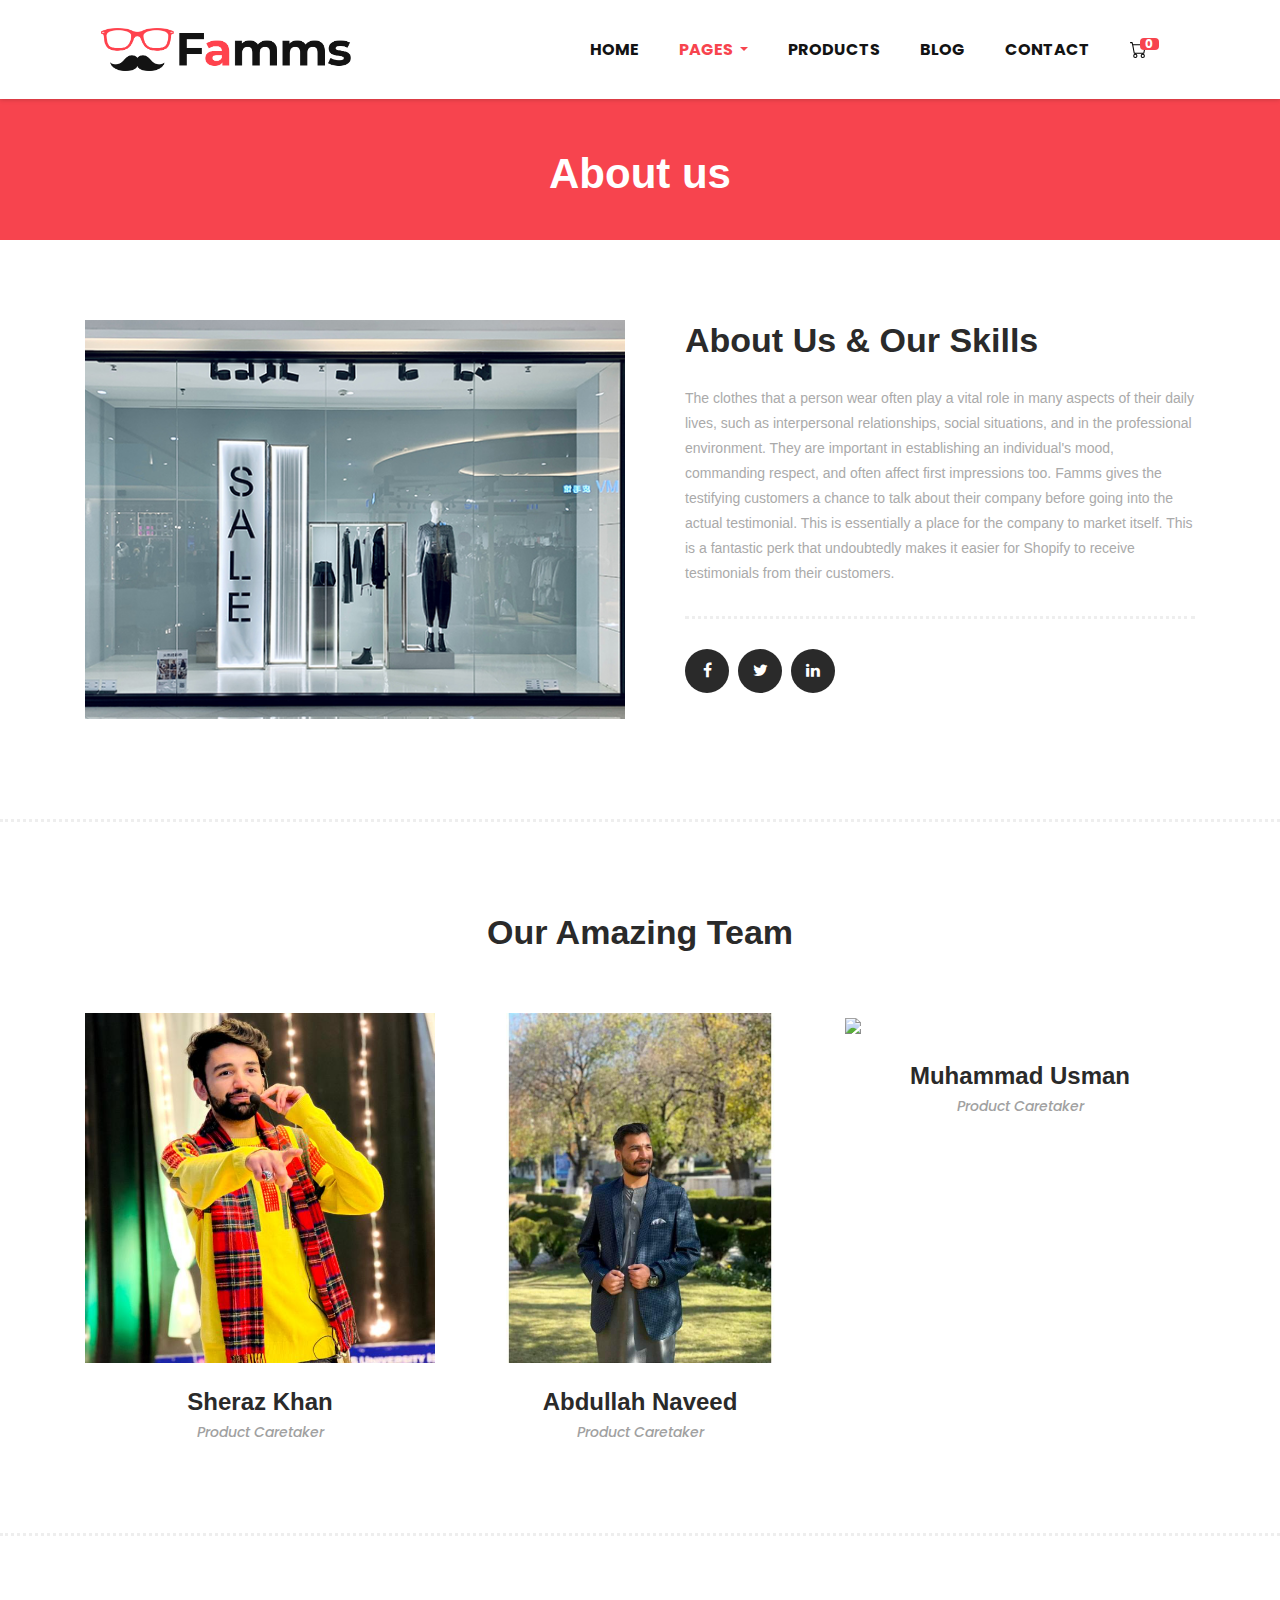
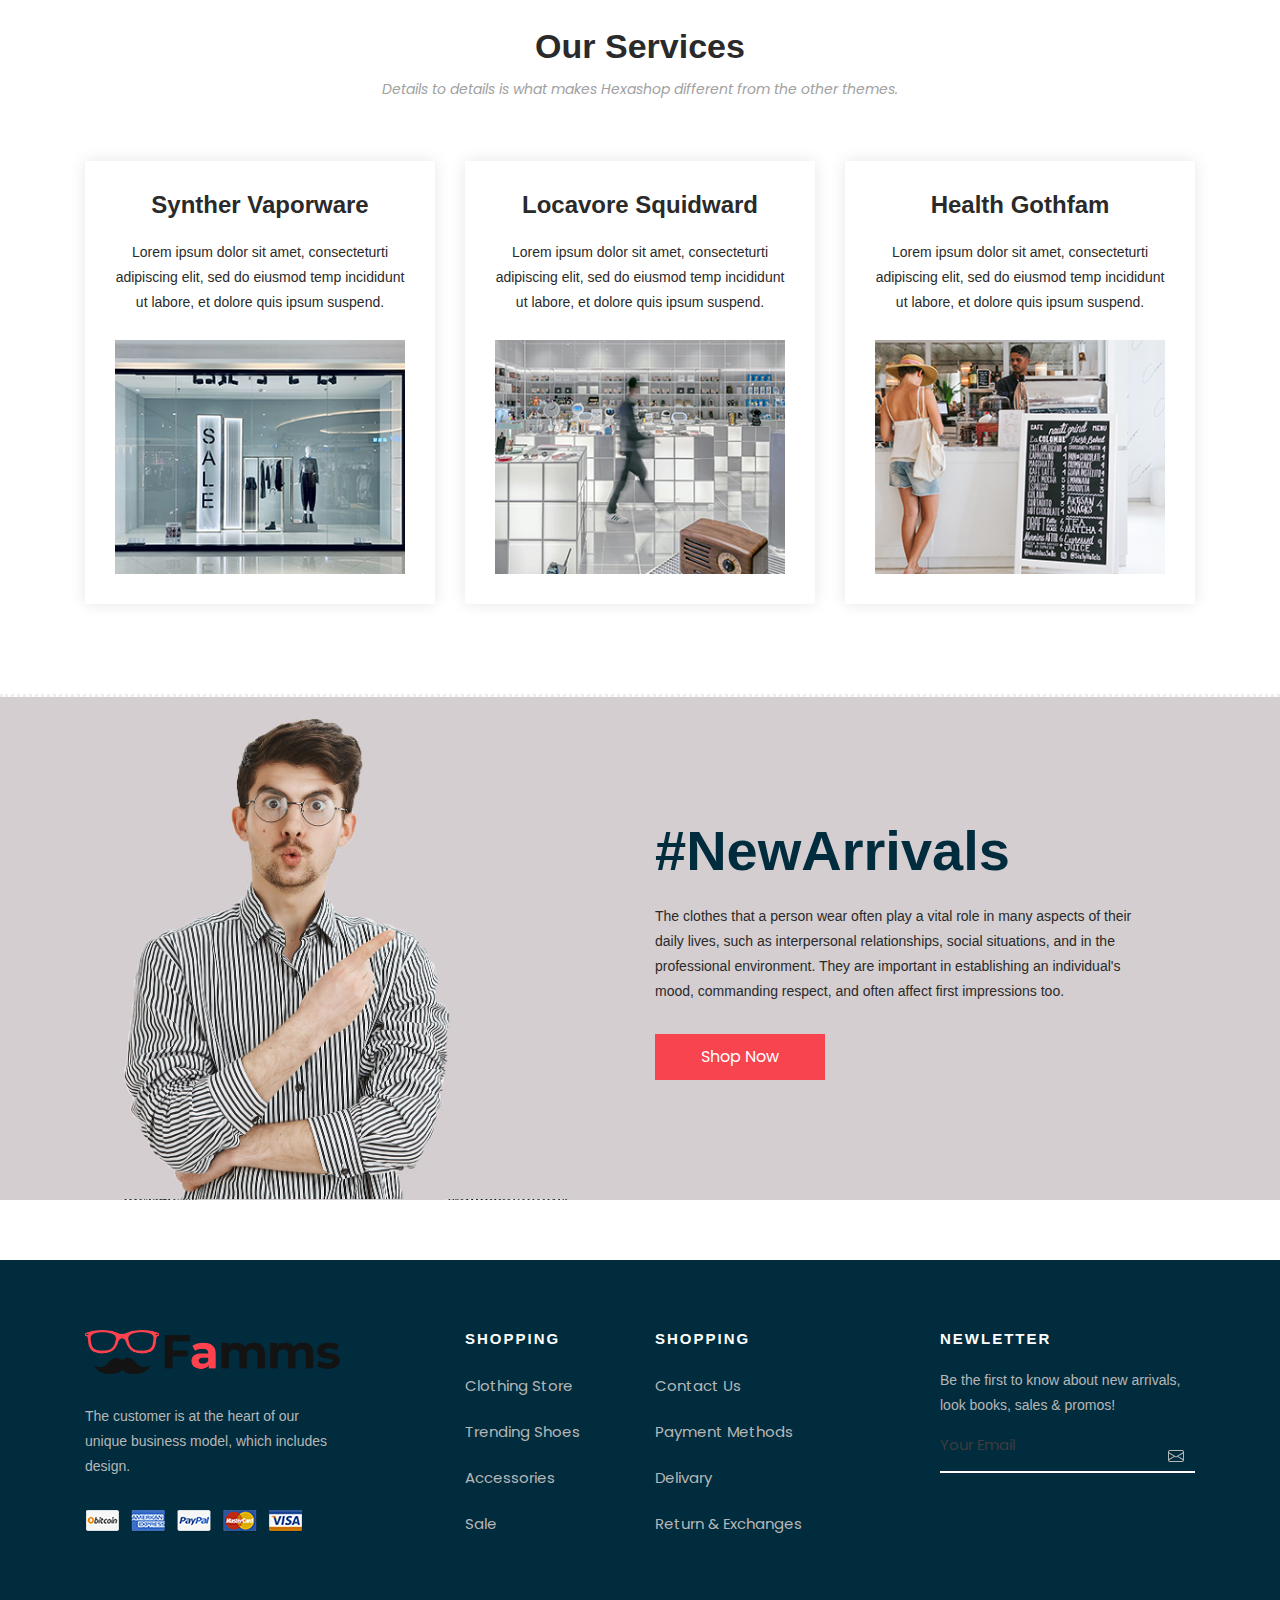
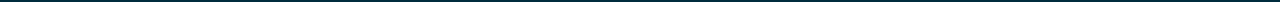
==== commit f6d03598: "init" ====
--- a/about.html
+++ b/about.html
@@ -21,6 +21,16 @@
       <!-- responsive style -->
       <link href="css/responsive.css" rel="stylesheet" />
       <link rel="stylesheet" href="css/style.css" type="text/css">
+      <!-- Additional CSS Files -->
+    <link rel="stylesheet" type="text/css" href="assets/css/bootstrap.min.css">
+
+    <link rel="stylesheet" type="text/css" href="assets/css/font-awesome.css">
+
+    <link rel="stylesheet" href="assets/css/templatemo-hexashop.css">
+
+    <link rel="stylesheet" href="assets/css/owl-carousel.css">
+
+    <link rel="stylesheet" href="assets/css/lightbox.css">
    </head>
    <body class="sub_page">
       <div class="hero_area">
@@ -48,72 +58,20 @@
                            <a class="nav-link" href="product.html">Products</a>
                         </li>
                         <li class="nav-item">
-                           <a class="nav-link" href="blog_list.html">Blog</a>
+                           <a class="nav-link" href="blog.html">Blog</a>
                         </li>
                         <li class="nav-item">
                            <a class="nav-link" href="contact.html">Contact</a>
                         </li>
                         <li class="nav-item">
-                           <a class="nav-link" href="#">
-                              <svg version="1.1" id="Capa_1" xmlns="http://www.w3.org/2000/svg" xmlns:xlink="http://www.w3.org/1999/xlink" x="0px" y="0px" viewBox="0 0 456.029 456.029" style="enable-background:new 0 0 456.029 456.029;" xml:space="preserve">
-                                 <g>
-                                    <g>
-                                       <path d="M345.6,338.862c-29.184,0-53.248,23.552-53.248,53.248c0,29.184,23.552,53.248,53.248,53.248
-                                          c29.184,0,53.248-23.552,53.248-53.248C398.336,362.926,374.784,338.862,345.6,338.862z" />
-                                    </g>
-                                 </g>
-                                 <g>
-                                    <g>
-                                       <path d="M439.296,84.91c-1.024,0-2.56-0.512-4.096-0.512H112.64l-5.12-34.304C104.448,27.566,84.992,10.67,61.952,10.67H20.48
-                                          C9.216,10.67,0,19.886,0,31.15c0,11.264,9.216,20.48,20.48,20.48h41.472c2.56,0,4.608,2.048,5.12,4.608l31.744,216.064
-                                          c4.096,27.136,27.648,47.616,55.296,47.616h212.992c26.624,0,49.664-18.944,55.296-45.056l33.28-166.4
-                                          C457.728,97.71,450.56,86.958,439.296,84.91z" />
-                                    </g>
-                                 </g>
-                                 <g>
-                                    <g>
-                                       <path d="M215.04,389.55c-1.024-28.16-24.576-50.688-52.736-50.688c-29.696,1.536-52.224,26.112-51.2,55.296
-                                          c1.024,28.16,24.064,50.688,52.224,50.688h1.024C193.536,443.31,216.576,418.734,215.04,389.55z" />
-                                    </g>
-                                 </g>
-                                 <g>
-                                 </g>
-                                 <g>
-                                 </g>
-                                 <g>
-                                 </g>
-                                 <g>
-                                 </g>
-                                 <g>
-                                 </g>
-                                 <g>
-                                 </g>
-                                 <g>
-                                 </g>
-                                 <g>
-                                 </g>
-                                 <g>
-                                 </g>
-                                 <g>
-                                 </g>
-                                 <g>
-                                 </g>
-                                 <g>
-                                 </g>
-                                 <g>
-                                 </g>
-                                 <g>
-                                 </g>
-                                 <g>
-                                 </g>
-                              </svg>
+                           
+                           <a class="nav-link" href="shopping-cart.html">
+                              <svg xmlns="http://www.w3.org/2000/svg" width="16" height="16" fill="currentColor" class="bi bi-cart" viewBox="0 0 16 16">
+                                 <path d="M0 1.5A.5.5 0 0 1 .5 1H2a.5.5 0 0 1 .485.379L2.89 3H14.5a.5.5 0 0 1 .491.592l-1.5 8A.5.5 0 0 1 13 12H4a.5.5 0 0 1-.491-.408L2.01 3.607 1.61 2H.5a.5.5 0 0 1-.5-.5zM3.102 4l1.313 7h8.17l1.313-7H3.102zM5 12a2 2 0 1 0 0 4 2 2 0 0 0 0-4zm7 0a2 2 0 1 0 0 4 2 2 0 0 0 0-4zm-7 1a1 1 0 1 1 0 2 1 1 0 0 1 0-2zm7 0a1 1 0 1 1 0 2 1 1 0 0 1 0-2z"/>
+                               </svg>
+                               <span class='badge badge-warning' id='lblCartCount'> 0 </span>
                            </a>
                         </li>
-                        <form class="form-inline">
-                           <button class="btn  my-2 my-sm-0 nav_search-btn" type="submit">
-                           <i class="fa fa-search" aria-hidden="true"></i>
-                           </button>
-                        </form>
                      </ul>
                   </div>
                </nav>
@@ -121,267 +79,158 @@
          </header>
          <!-- end header section -->
       </div>
-      <!-- inner page section -->
-      <section class="inner_page_head">
-         <div class="container_fuild">
-            <div class="row">
-               <div class="col-md-12">
-                  <div class="full">
-                     <h3>About us</h3>
-                  </div>
+
+    <!-- inner page section -->
+    <section class="inner_page_head">
+      <div class="container_fuild">
+         <div class="row">
+            <div class="col-md-12">
+               <div class="full">
+                  <h3>About us</h3>
                </div>
             </div>
          </div>
-      </section>
-      <!-- end inner page section -->
-      <!-- why section -->
-      <section class="why_section layout_padding">
-         <div class="container">
-            <div class="heading_container heading_center">
-               <h2>
-                  Why Shop With Us
-               </h2>
-            </div>
-            <div class="row">
-               <div class="col-md-4">
-                  <div class="box ">
-                     <div class="img-box">
-                        <svg version="1.1" id="Layer_1" xmlns="http://www.w3.org/2000/svg" xmlns:xlink="http://www.w3.org/1999/xlink" x="0px" y="0px" viewBox="0 0 512 512" style="enable-background:new 0 0 512 512;" xml:space="preserve">
-                           <g>
-                              <g>
-                                 <path d="M476.158,231.363l-13.259-53.035c3.625-0.77,6.345-3.986,6.345-7.839v-8.551c0-18.566-15.105-33.67-33.67-33.67h-60.392
-                                    V110.63c0-9.136-7.432-16.568-16.568-16.568H50.772c-9.136,0-16.568,7.432-16.568,16.568V256c0,4.427,3.589,8.017,8.017,8.017
-                                    c4.427,0,8.017-3.589,8.017-8.017V110.63c0-0.295,0.239-0.534,0.534-0.534h307.841c0.295,0,0.534,0.239,0.534,0.534v145.372
-                                    c0,4.427,3.589,8.017,8.017,8.017c4.427,0,8.017-3.589,8.017-8.017v-9.088h94.569c0.008,0,0.014,0.002,0.021,0.002
-                                    c0.008,0,0.015-0.001,0.022-0.001c11.637,0.008,21.518,7.646,24.912,18.171h-24.928c-4.427,0-8.017,3.589-8.017,8.017v17.102
-                                    c0,13.851,11.268,25.119,25.119,25.119h9.086v35.273h-20.962c-6.886-19.883-25.787-34.205-47.982-34.205
-                                    s-41.097,14.322-47.982,34.205h-3.86v-60.393c0-4.427-3.589-8.017-8.017-8.017c-4.427,0-8.017,3.589-8.017,8.017v60.391H192.817
-                                    c-6.886-19.883-25.787-34.205-47.982-34.205s-41.097,14.322-47.982,34.205H50.772c-0.295,0-0.534-0.239-0.534-0.534v-17.637
-                                    h34.739c4.427,0,8.017-3.589,8.017-8.017s-3.589-8.017-8.017-8.017H8.017c-4.427,0-8.017,3.589-8.017,8.017
-                                    s3.589,8.017,8.017,8.017h26.188v17.637c0,9.136,7.432,16.568,16.568,16.568h43.304c-0.002,0.178-0.014,0.355-0.014,0.534
-                                    c0,27.996,22.777,50.772,50.772,50.772s50.772-22.776,50.772-50.772c0-0.18-0.012-0.356-0.014-0.534h180.67
-                                    c-0.002,0.178-0.014,0.355-0.014,0.534c0,27.996,22.777,50.772,50.772,50.772c27.995,0,50.772-22.776,50.772-50.772
-                                    c0-0.18-0.012-0.356-0.014-0.534h26.203c4.427,0,8.017-3.589,8.017-8.017v-85.511C512,251.989,496.423,234.448,476.158,231.363z
-                                    M375.182,144.301h60.392c9.725,0,17.637,7.912,17.637,17.637v0.534h-78.029V144.301z M375.182,230.881v-52.376h71.235
-                                    l13.094,52.376H375.182z M144.835,401.904c-19.155,0-34.739-15.583-34.739-34.739s15.584-34.739,34.739-34.739
-                                    c19.155,0,34.739,15.583,34.739,34.739S163.99,401.904,144.835,401.904z M427.023,401.904c-19.155,0-34.739-15.583-34.739-34.739
-                                    s15.584-34.739,34.739-34.739c19.155,0,34.739,15.583,34.739,34.739S446.178,401.904,427.023,401.904z M495.967,299.29h-9.086
-                                    c-5.01,0-9.086-4.076-9.086-9.086v-9.086h18.171V299.29z" />
-                              </g>
-                           </g>
-                           <g>
-                              <g>
-                                 <path d="M144.835,350.597c-9.136,0-16.568,7.432-16.568,16.568c0,9.136,7.432,16.568,16.568,16.568
-                                    c9.136,0,16.568-7.432,16.568-16.568C161.403,358.029,153.971,350.597,144.835,350.597z" />
-                              </g>
-                           </g>
-                           <g>
-                              <g>
-                                 <path d="M427.023,350.597c-9.136,0-16.568,7.432-16.568,16.568c0,9.136,7.432,16.568,16.568,16.568
-                                    c9.136,0,16.568-7.432,16.568-16.568C443.591,358.029,436.159,350.597,427.023,350.597z" />
-                              </g>
-                           </g>
-                           <g>
-                              <g>
-                                 <path d="M332.96,316.393H213.244c-4.427,0-8.017,3.589-8.017,8.017s3.589,8.017,8.017,8.017H332.96
-                                    c4.427,0,8.017-3.589,8.017-8.017S337.388,316.393,332.96,316.393z" />
-                              </g>
-                           </g>
-                           <g>
-                              <g>
-                                 <path d="M127.733,282.188H25.119c-4.427,0-8.017,3.589-8.017,8.017s3.589,8.017,8.017,8.017h102.614
-                                    c4.427,0,8.017-3.589,8.017-8.017S132.16,282.188,127.733,282.188z" />
-                              </g>
-                           </g>
-                           <g>
-                              <g>
-                                 <path d="M278.771,173.37c-3.13-3.13-8.207-3.13-11.337,0.001l-71.292,71.291l-37.087-37.087c-3.131-3.131-8.207-3.131-11.337,0
-                                    c-3.131,3.131-3.131,8.206,0,11.337l42.756,42.756c1.565,1.566,3.617,2.348,5.668,2.348s4.104-0.782,5.668-2.348l76.96-76.96
-                                    C281.901,181.576,281.901,176.501,278.771,173.37z" />
-                              </g>
-                           </g>
-                           <g>
-                           </g>
-                           <g>
-                           </g>
-                           <g>
-                           </g>
-                           <g>
-                           </g>
-                           <g>
-                           </g>
-                           <g>
-                           </g>
-                           <g>
-                           </g>
-                           <g>
-                           </g>
-                           <g>
-                           </g>
-                           <g>
-                           </g>
-                           <g>
-                           </g>
-                           <g>
-                           </g>
-                           <g>
-                           </g>
-                           <g>
-                           </g>
-                           <g>
-                           </g>
-                        </svg>
-                     </div>
-                     <div class="detail-box">
-                        <h5>
-                           Fast Delivery
-                        </h5>
-                        <p>
-                           variations of passages of Lorem Ipsum available
-                        </p>
-                     </div>
-                  </div>
-               </div>
-               <div class="col-md-4">
-                  <div class="box ">
-                     <div class="img-box">
-                        <svg version="1.1" id="Capa_1" xmlns="http://www.w3.org/2000/svg" xmlns:xlink="http://www.w3.org/1999/xlink" x="0px" y="0px" viewBox="0 0 490.667 490.667" style="enable-background:new 0 0 490.667 490.667;" xml:space="preserve">
-                           <g>
-                              <g>
-                                 <path d="M138.667,192H96c-5.888,0-10.667,4.779-10.667,10.667V288c0,5.888,4.779,10.667,10.667,10.667s10.667-4.779,10.667-10.667
-                                    v-74.667h32c5.888,0,10.667-4.779,10.667-10.667S144.555,192,138.667,192z" />
-                              </g>
-                           </g>
-                           <g>
-                              <g>
-                                 <path d="M117.333,234.667H96c-5.888,0-10.667,4.779-10.667,10.667S90.112,256,96,256h21.333c5.888,0,10.667-4.779,10.667-10.667
-                                    S123.221,234.667,117.333,234.667z" />
-                              </g>
-                           </g>
-                           <g>
-                              <g>
-                                 <path d="M245.333,0C110.059,0,0,110.059,0,245.333s110.059,245.333,245.333,245.333s245.333-110.059,245.333-245.333
-                                    S380.608,0,245.333,0z M245.333,469.333c-123.52,0-224-100.48-224-224s100.48-224,224-224s224,100.48,224,224
-                                    S368.853,469.333,245.333,469.333z" />
-                              </g>
-                           </g>
-                           <g>
-                              <g>
-                                 <path d="M386.752,131.989C352.085,88.789,300.544,64,245.333,64s-106.752,24.789-141.419,67.989
-                                    c-3.691,4.587-2.965,11.307,1.643,14.997c4.587,3.691,11.307,2.965,14.976-1.643c30.613-38.144,76.096-60.011,124.8-60.011
-                                    s94.187,21.867,124.779,60.011c2.112,2.624,5.205,3.989,8.32,3.989c2.368,0,4.715-0.768,6.677-2.347
-                                    C389.717,143.296,390.443,136.576,386.752,131.989z" />
-                              </g>
-                           </g>
-                           <g>
-                              <g>
-                                 <path d="M376.405,354.923c-4.224-4.032-11.008-3.861-15.061,0.405c-30.613,32.235-71.808,50.005-116.011,50.005
-                                    s-85.397-17.771-115.989-50.005c-4.032-4.309-10.816-4.437-15.061-0.405c-4.309,4.053-4.459,10.816-0.405,15.083
-                                    c34.667,36.544,81.344,56.661,131.456,56.661s96.789-20.117,131.477-56.661C380.864,365.739,380.693,358.976,376.405,354.923z" />
-                              </g>
-                           </g>
-                           <g>
-                              <g>
-                                 <path d="M206.805,255.723c15.701-2.027,27.861-15.488,27.861-31.723c0-17.643-14.357-32-32-32h-21.333
-                                    c-5.888,0-10.667,4.779-10.667,10.667v42.581c0,0.043,0,0.107,0,0.149V288c0,5.888,4.779,10.667,10.667,10.667
-                                    S192,293.888,192,288v-16.917l24.448,24.469c2.091,2.069,4.821,3.115,7.552,3.115c2.731,0,5.461-1.045,7.531-3.136
-                                    c4.16-4.16,4.16-10.923,0-15.083L206.805,255.723z M192,234.667v-21.333h10.667c5.867,0,10.667,4.779,10.667,10.667
-                                    s-4.8,10.667-10.667,10.667H192z" />
-                              </g>
-                           </g>
-                           <g>
-                              <g>
-                                 <path d="M309.333,277.333h-32v-64h32c5.888,0,10.667-4.779,10.667-10.667S315.221,192,309.333,192h-42.667
-                                    c-5.888,0-10.667,4.779-10.667,10.667V288c0,5.888,4.779,10.667,10.667,10.667h42.667c5.888,0,10.667-4.779,10.667-10.667
-                                    S315.221,277.333,309.333,277.333z" />
-                              </g>
-                           </g>
-                           <g>
-                              <g>
-                                 <path d="M288,234.667h-21.333c-5.888,0-10.667,4.779-10.667,10.667S260.779,256,266.667,256H288
-                                    c5.888,0,10.667-4.779,10.667-10.667S293.888,234.667,288,234.667z" />
-                              </g>
-                           </g>
-                           <g>
-                              <g>
-                                 <path d="M394.667,277.333h-32v-64h32c5.888,0,10.667-4.779,10.667-10.667S400.555,192,394.667,192H352
-                                    c-5.888,0-10.667,4.779-10.667,10.667V288c0,5.888,4.779,10.667,10.667,10.667h42.667c5.888,0,10.667-4.779,10.667-10.667
-                                    S400.555,277.333,394.667,277.333z" />
-                              </g>
-                           </g>
-                           <g>
-                              <g>
-                                 <path d="M373.333,234.667H352c-5.888,0-10.667,4.779-10.667,10.667S346.112,256,352,256h21.333
-                                    c5.888,0,10.667-4.779,10.667-10.667S379.221,234.667,373.333,234.667z" />
-                              </g>
-                           </g>
-                           <g>
-                           </g>
-                           <g>
-                           </g>
-                           <g>
-                           </g>
-                           <g>
-                           </g>
-                           <g>
-                           </g>
-                           <g>
-                           </g>
-                           <g>
-                           </g>
-                           <g>
-                           </g>
-                           <g>
-                           </g>
-                           <g>
-                           </g>
-                           <g>
-                           </g>
-                           <g>
-                           </g>
-                           <g>
-                           </g>
-                           <g>
-                           </g>
-                           <g>
-                           </g>
-                        </svg>
-                     </div>
-                     <div class="detail-box">
-                        <h5>
-                           Free Shiping
-                        </h5>
-                        <p>
-                           variations of passages of Lorem Ipsum available
-                        </p>
-                     </div>
-                  </div>
-               </div>
-               <div class="col-md-4">
-                  <div class="box ">
-                     <div class="img-box">
-                        <svg id="_30_Premium" height="512" viewBox="0 0 512 512" width="512" xmlns="http://www.w3.org/2000/svg" data-name="30_Premium">
-                           <g id="filled">
-                              <path d="m252.92 300h3.08a124.245 124.245 0 1 0 -4.49-.09c.075.009.15.023.226.03.394.039.789.06 1.184.06zm-96.92-124a100 100 0 1 1 100 100 100.113 100.113 0 0 1 -100-100z" />
-                              <path d="m447.445 387.635-80.4-80.4a171.682 171.682 0 0 0 60.955-131.235c0-94.841-77.159-172-172-172s-172 77.159-172 172c0 73.747 46.657 136.794 112 161.2v158.8c-.3 9.289 11.094 15.384 18.656 9.984l41.344-27.562 41.344 27.562c7.574 5.4 18.949-.7 18.656-9.984v-70.109l46.6 46.594c6.395 6.789 18.712 3.025 20.253-6.132l9.74-48.724 48.725-9.742c9.163-1.531 12.904-13.893 6.127-20.252zm-339.445-211.635c0-81.607 66.393-148 148-148s148 66.393 148 148-66.393 148-148 148-148-66.393-148-148zm154.656 278.016a12 12 0 0 0 -13.312 0l-29.344 19.562v-129.378a172.338 172.338 0 0 0 72 0v129.38zm117.381-58.353a12 12 0 0 0 -9.415 9.415l-6.913 34.58-47.709-47.709v-54.749a171.469 171.469 0 0 0 31.467-15.6l67.151 67.152z" />
-                              <path d="m287.62 236.985c8.349 4.694 19.251-3.212 17.367-12.618l-5.841-35.145 25.384-25c7.049-6.5 2.89-19.3-6.634-20.415l-35.23-5.306-15.933-31.867c-4.009-8.713-17.457-8.711-21.466 0l-15.933 31.866-35.23 5.306c-9.526 1.119-13.681 13.911-6.634 20.415l25.384 25-5.841 35.145c-1.879 9.406 9 17.31 17.367 12.618l31.62-16.414zm-53-32.359 2.928-17.615a12 12 0 0 0 -3.417-10.516l-12.721-12.531 17.658-2.66a12 12 0 0 0 8.947-6.5l7.985-15.971 7.985 15.972a12 12 0 0 0 8.947 6.5l17.658 2.66-12.723 12.535a12 12 0 0 0 -3.417 10.516l2.928 17.615-15.849-8.231a12 12 0 0 0 -11.058 0z" />
-                           </g>
-                        </svg>
-                     </div>
-                     <div class="detail-box">
-                        <h5>
-                           Best Quality
-                        </h5>
-                        <p>
-                           variations of passages of Lorem Ipsum available
-                        </p>
-                     </div>
-                  </div>
-               </div>
-            </div>
-         </div>
-      </section>
-      <!-- end why section -->
+      </div>
+   </section>
+  <!-- ***** About Area Starts ***** -->
+  <div class="about-us">
+   <div class="container">
+       <div class="row">
+           <div class="col-lg-6">
+               <div class="left-image">
+                   <img src="assets/images/about-left-image.jpg" alt="">
+               </div>
+           </div>
+           <div class="col-lg-6">
+               <div class="right-content">
+                   <h4>About Us &amp; Our Skills</h4>
+                   <p>The clothes that a person wear often play a vital role in many aspects of their daily lives, such as interpersonal relationships, social situations, and in the professional environment. They are important in establishing an individual's mood, commanding respect, and often affect first impressions too. Famms gives the testifying customers a chance to talk about their company before going into the actual testimonial. This is essentially a place for the company to market itself. This is a fantastic perk that undoubtedly makes it easier for Shopify to receive testimonials from their customers. </p>
+                   <ul>
+                       <li><a href="#"><i class="fa fa-facebook"></i></a></li>
+                       <li><a href="#"><i class="fa fa-twitter"></i></a></li>
+                       <li><a href="#"><i class="fa fa-linkedin"></i></a></li>
+                      
+                   </ul>
+               </div>
+           </div>
+       </div>
+   </div>
+</div>
+<!-- ***** About Area Ends ***** -->
+
+<!-- ***** Our Team Area Starts ***** -->
+<section class="our-team">
+   <div class="container">
+       <div class="row">
+           <div class="col-lg-12">
+               <div class="section-heading">
+                   <h2>Our Amazing Team</h2>
+               </div>
+           </div>
+           <div class="col-lg-4">
+               <div class="team-item">
+                   <div class="thumb">
+                       <div class="hover-effect">
+                           <div class="inner-content">
+                               <ul>
+                                   <li><a href="#"><i class="fa fa-facebook"></i></a></li>
+                                   <li><a href="#"><i class="fa fa-twitter"></i></a></li>
+                                   <li><a href="#"><i class="fa fa-linkedin"></i></a></li>
+                                  
+                               </ul>
+                           </div>
+                       </div>
+                       <img src="images/sheza.jpg">
+                   </div>
+                   <div class="down-content">
+                       <h4>Sheraz Khan</h4>
+                       <span>Product Caretaker</span>
+                   </div>
+               </div>
+           </div>
+           <div class="col-lg-4">
+               <div class="team-item">
+                   <div class="thumb">
+                       <div class="hover-effect">
+                           <div class="inner-content">
+                               <ul>
+                                   <li><a href="#"><i class="fa fa-facebook"></i></a></li>
+                                   <li><a href="#"><i class="fa fa-twitter"></i></a></li>
+                                   <li><a href="#"><i class="fa fa-linkedin"></i></a></li>
+                                  
+                               </ul>
+                           </div>
+                       </div>
+                       <img src="images/abd2.jfif">
+                   </div>
+                   <div class="down-content">
+                       <h4>Abdullah Naveed</h4>
+                       <span>Product Caretaker</span>
+                   </div>
+               </div>
+           </div>
+           <div class="col-lg-4">
+               <div class="team-item">
+                   <div class="thumb">
+                       <div class="hover-effect">
+                           <div class="inner-content">
+                               <ul>
+                                   <li><a href="#"><i class="fa fa-facebook"></i></a></li>
+                                   <li><a href="#"><i class="fa fa-twitter"></i></a></li>
+                                   <li><a href="#"><i class="fa fa-linkedin"></i></a></li>
+                               </ul>
+                           </div>
+                       </div>
+                       <img src="images/[007590].jpg">
+                   </div>
+                   <div class="down-content">
+                       <h4>Muhammad Usman</h4>
+                       <span>Product Caretaker</span>
+                   </div>
+               </div>
+           </div>
+       </div>
+   </div>
+</section>
+<!-- ***** Our Team Area Ends ***** -->
+
+<!-- ***** Services Area Starts ***** -->
+<section class="our-services">
+   <div class="container">
+       <div class="row">
+           <div class="col-lg-12">
+               <div class="section-heading">
+                   <h2>Our Services</h2>
+                   <span>Details to details is what makes Hexashop different from the other themes.</span>
+               </div>
+           </div>
+           <div class="col-lg-4">
+               <div class="service-item">
+                   <h4>Synther Vaporware</h4>
+                   <p>Lorem ipsum dolor sit amet, consecteturti adipiscing elit, sed do eiusmod temp incididunt ut labore, et dolore quis ipsum suspend.</p>
+                   <img src="assets/images/service-01.jpg" alt="">
+               </div>
+           </div>
+           <div class="col-lg-4">
+               <div class="service-item">
+                   <h4>Locavore Squidward</h4>
+                   <p>Lorem ipsum dolor sit amet, consecteturti adipiscing elit, sed do eiusmod temp incididunt ut labore, et dolore quis ipsum suspend.</p>
+                   <img src="assets/images/service-02.jpg" alt="">
+               </div>
+           </div>
+           <div class="col-lg-4">
+               <div class="service-item">
+                   <h4>Health Gothfam</h4>
+                   <p>Lorem ipsum dolor sit amet, consecteturti adipiscing elit, sed do eiusmod temp incididunt ut labore, et dolore quis ipsum suspend.</p>
+                   <img src="assets/images/service-03.jpg" alt="">
+               </div>
+           </div>
+       </div>
+   </div>
+</section>
+<!-- ***** Services Area Ends ***** -->
+
+
       <!-- arrival section -->
       <section class="arrival_section">
          <div class="container">
@@ -397,7 +246,7 @@
                         </h2>
                      </div>
                      <p style="margin-top: 20px;margin-bottom: 30px;">
-                        Vitae fugiat laboriosam officia perferendis provident aliquid voluptatibus dolorem, fugit ullam sit earum id eaque nisi hic? Tenetur commodi, nisi rem vel, ea eaque ab ipsa, autem similique ex unde!
+                        The clothes that a person wear often play a vital role in many aspects of their daily lives, such as interpersonal relationships, social situations, and in the professional environment. They are important in establishing an individual's mood, commanding respect, and often affect first impressions too.
                      </p>
                      <a href="">
                      Shop Now
@@ -459,101 +308,8 @@
                   </div>
               </div>
           </div>
-          <div class="row">
-              <div class="col-lg-12 text-center">
-                  <div class="footer__copyright__text"> 
-                      <!-- Link back to Colorlib can't be removed. Template is licensed under CC BY 3.0. -->
-                      <p>Copyright ©
-                          <script>
-                              document.write(new Date().getFullYear());
-                          </script>2020
-                          All rights reserved | This template is made with <i class="fa fa-heart-o"
-                          aria-hidden="true"></i> by <a href="https://colorlib.com" target="_blank">Usman</a>
-                      </p> 
-                      <!-- Link back to Colorlib can't be removed. Template is licensed under CC BY 3.0. -->
-                     </div>
-              </div>
-          </div>
       </div>
   </footer>
-
-      <!-- footer section -->
-      <!-- <footer class="footer_section">
-         <div class="container">
-            <div class="row">
-               <div class="col-md-4 footer-col">
-                  <div class="footer_contact">
-                     <h4>
-                        Reach at..
-                     </h4>
-                     <div class="contact_link_box">
-                        <a href="">
-                        <i class="fa fa-map-marker" aria-hidden="true"></i>
-                        <span>
-                        Location
-                        </span>
-                        </a>
-                        <a href="">
-                        <i class="fa fa-phone" aria-hidden="true"></i>
-                        <span>
-                        Call +01 1234567890
-                        </span>
-                        </a>
-                        <a href="">
-                        <i class="fa fa-envelope" aria-hidden="true"></i>
-                        <span>
-                        demo@gmail.com
-                        </span>
-                        </a>
-                     </div>
-                  </div>
-               </div>
-               <div class="col-md-4 footer-col">
-                  <div class="footer_detail">
-                     <a href="index.html" class="footer-logo">
-                     Famms
-                     </a>
-                     <p>
-                        Necessary, making this the first true generator on the Internet. It uses a dictionary of over 200 Latin words, combined with
-                     </p>
-                     <div class="footer_social">
-                        <a href="">
-                        <i class="fa fa-facebook" aria-hidden="true"></i>
-                        </a>
-                        <a href="">
-                        <i class="fa fa-twitter" aria-hidden="true"></i>
-                        </a>
-                        <a href="">
-                        <i class="fa fa-linkedin" aria-hidden="true"></i>
-                        </a>
-                        <a href="">
-                        <i class="fa fa-instagram" aria-hidden="true"></i>
-                        </a>
-                        <a href="">
-                        <i class="fa fa-pinterest" aria-hidden="true"></i>
-                        </a>
-                     </div>
-                  </div>
-               </div>
-               <div class="col-md-4 footer-col">
-                  <div class="map_container">
-                     <div class="map">
-                        <div id="googleMap"></div>
-                     </div>
-                  </div>
-               </div>
-            </div>
-            <div class="footer-info">
-               <div class="col-lg-7 mx-auto px-0">
-                  <p>
-                     &copy; <span id="displayYear"></span> All Rights Reserved By
-                     <a href="https://html.design/">Free Html Templates</a>
-                  </p>
-               </div>
-            </div>
-         </div>
-      </footer> -->
-      <!-- footer section -->
       <!-- jQery -->
       <script src="js/jquery-3.4.1.min.js"></script>
       <!-- popper js -->
--- a/css/style1.css
+++ b/css/style1.css
@@ -33,7 +33,26 @@
 .layout_padding-bottom {
   padding-bottom: 90px;
 }
-
+.badge {
+  padding-left: 9px;
+  padding-right: 9px;
+  -webkit-border-radius: 9px;
+  -moz-border-radius: 9px;
+  border-radius: 9px;
+}
+
+.label-warning[href],
+.badge-warning[href] {
+  background-color: #c67605;
+}
+#lblCartCount {
+    font-size: 12px;
+    background:#f7444e;
+    color: #fff;
+    padding: 0 5px;
+    vertical-align: top;
+    margin-left: -10px; 
+}
 h1,
 h2 {
   font-family: 'Playfair Display', serif;
--- a/assets/css/templatemo-hexashop.css
+++ b/assets/css/templatemo-hexashop.css
@@ -0,0 +1,2379 @@
+/*
+
+TemplateMo 571 Hexashop
+
+https://templatemo.com/tm-571-hexashop
+
+*/
+
+/* ---------------------------------------------
+Table of contents
+------------------------------------------------
+01. font & reset css
+02. reset
+03. global styles
+04. header
+05. banner
+06. features
+07. testimonials
+08. contact
+09. footer
+10. preloader
+11. search
+12. portfolio
+
+--------------------------------------------- */
+/* 
+---------------------------------------------
+font & reset css
+--------------------------------------------- 
+*/
+@import url("https://fonts.googleapis.com/css?family=Poppins:100,200,300,400,500,600,700,800,900");
+/* 
+---------------------------------------------
+reset
+--------------------------------------------- 
+*/
+html, body, div, span, applet, object, iframe, h1, h2, h3, h4, h5, h6, p, blockquote, div
+pre, a, abbr, acronym, address, big, cite, code, del, dfn, em, font, img, ins, kbd, q,
+s, samp, small, strike, strong, sub, sup, tt, var, b, u, i, center, dl, dt, dd, ol, ul, li,
+figure, header, nav, section, article, aside, footer, figcaption {
+  margin: 0;
+  padding: 0;
+  border: 0;
+  outline: 0;
+}
+
+.clearfix:after {
+  content: ".";
+  display: block;
+  clear: both;
+  visibility: hidden;
+  line-height: 0;
+  height: 0;
+}
+
+.clearfix {
+  display: inline-block;
+}
+
+html[xmlns] .clearfix {
+  display: block;
+}
+
+* html .clearfix {
+  height: 1%;
+}
+
+ul, li {
+  padding: 0;
+  margin: 0;
+  list-style: none;
+}
+
+header, nav, section, article, aside, footer, hgroup {
+  display: block;
+}
+
+* {
+  box-sizing: border-box;
+}
+
+html, body {
+  font-family: 'Poppins', sans-serif;
+  font-weight: 400;
+  background-color: #fff;
+  font-size: 16px;
+  -ms-text-size-adjust: 100%;
+  -webkit-font-smoothing: antialiased;
+  -moz-osx-font-smoothing: grayscale;
+}
+
+a {
+  text-decoration: none !important;
+}
+
+h1, h2, h3, h4, h5, h6 {
+  margin-top: 0px;
+  margin-bottom: 0px;
+}
+
+ul {
+  margin-bottom: 0px;
+}
+
+p {
+  font-size: 14px;
+  line-height: 25px;
+  color: #2a2a2a;
+}
+
+/* 
+---------------------------------------------
+global styles
+--------------------------------------------- 
+*/
+html,
+body {
+  background: #fff;
+  font-family: 'Poppins', sans-serif;
+}
+
+::selection {
+  background: #2a2a2a;
+  color: #fff;
+}
+
+::-moz-selection {
+  background: #2a2a2a;
+  color: #fff;
+}
+
+@media (max-width: 991px) {
+  html, body {
+    overflow-x: hidden;
+  }
+  .mobile-top-fix {
+    margin-top: 30px;
+    margin-bottom: 0px;
+  }
+  .mobile-bottom-fix {
+    margin-bottom: 30px;
+  }
+  .mobile-bottom-fix-big {
+    margin-bottom: 60px;
+  }
+}
+
+.main-border-button a {
+  font-size: 13px;
+  color: #fff;
+  border: 1px solid #fff;
+  padding: 12px 25px;
+  display: inline-block;
+  font-weight: 500;
+  transition: all .3s;
+}
+
+.main-border-button a:hover {
+  background-color: #fff;
+  color: #2a2a2a;
+}
+
+.main-white-button a {
+  font-size: 13px;
+  color: #2a2a2a;
+  background-color: #fff;
+  padding: 12px 25px;
+  display: inline-block;
+  border-radius: 3px;
+  font-weight: 600;
+  transition: all .3s;
+}
+
+.main-white-button a:hover {
+  opacity: 0.9;
+}
+
+.main-text-button a {
+  font-size: 13px;
+  color: #fff;
+  font-weight: 600;
+  transition: all .3s;
+}
+
+.main-text-button a:hover {
+  opacity: 0.9;
+}
+
+.section-heading h2 {
+  font-size: 34px;
+  font-weight: 700;
+  color: #2a2a2a;
+}
+
+.section-heading span {
+  font-size: 14px;
+  color: #a1a1a1;
+  font-style: italic;
+  font-weight: 400;
+}
+
+
+
+/* 
+---------------------------------------------
+header
+--------------------------------------------- 
+*/
+
+.background-header {
+  border-bottom: none !important;
+  background-color: #fff;
+  height: 80px!important;
+  position: fixed!important;
+  top: 0px;
+  left: 0px;
+  right: 0px;
+  box-shadow: 0px 0px 10px rgba(0,0,0,0.15)!important;
+}
+
+.background-header .logo,
+.background-header .main-nav .nav li a {
+  color: #1e1e1e!important;
+}
+
+.background-header .main-nav .nav li:hover a {
+  color: #2a2a2a!important;
+}
+
+.background-header .nav li a.active {
+  color: #2a2a2a!important;
+}
+
+.header-area {
+  border-bottom: 3px dotted #eee;
+  box-shadow: none;
+  background-color: #fff;
+  position: absolute;
+  top: 0px;
+  left: 0px;
+  right: 0px;
+  z-index: 100;
+  height: 100px;
+  -webkit-transition: all .5s ease 0s;
+  -moz-transition: all .5s ease 0s;
+  -o-transition: all .5s ease 0s;
+  transition: all .5s ease 0s;
+}
+
+.header-area .main-nav {
+  min-height: 80px;
+  background: transparent;
+}
+
+.header-area .main-nav .logo {
+  line-height: 100px;
+  color: #fff;
+  font-size: 28px;
+  font-weight: 700;
+  text-transform: uppercase;
+  letter-spacing: 2px;
+  float: left;
+  -webkit-transition: all 0.3s ease 0s;
+  -moz-transition: all 0.3s ease 0s;
+  -o-transition: all 0.3s ease 0s;
+  transition: all 0.3s ease 0s;
+}
+
+.background-header .main-nav .logo {
+  line-height: 75px;
+}
+
+.background-header .nav {
+  margin-top: 20px !important;
+}
+
+.header-area .main-nav .nav {
+  float: right;
+  margin-top: 30px;
+  margin-right: 0px;
+  background-color: transparent;
+  -webkit-transition: all 0.3s ease 0s;
+  -moz-transition: all 0.3s ease 0s;
+  -o-transition: all 0.3s ease 0s;
+  transition: all 0.3s ease 0s;
+  position: relative;
+  z-index: 999;
+}
+
+.header-area .main-nav .nav li {
+  padding-left: 15px;
+  padding-right: 15px;
+}
+
+.header-area .main-nav .nav li:last-child {
+  padding-right: 0px;
+}
+
+.header-area .main-nav .nav li a {
+  display: block;
+  font-weight: 600;
+  font-size: 15px;
+  color: #2a2a2a;
+  text-transform: capitalize;
+  -webkit-transition: all 0.3s ease 0s;
+  -moz-transition: all 0.3s ease 0s;
+  -o-transition: all 0.3s ease 0s;
+  transition: all 0.3s ease 0s;
+  height: 40px;
+  line-height: 40px;
+  border: transparent;
+  letter-spacing: 1px;
+}
+
+.header-area .main-nav .nav li a {
+  color: #2a2a2a;
+}
+
+.header-area .main-nav .nav li:hover a,
+.header-area .main-nav .nav li a.active {
+  color: #aaa!important;
+}
+
+.background-header .main-nav .nav li:hover a,
+.background-header .main-nav .nav li a.active {
+  color: #aaa!important;
+  opacity: 1;
+}
+
+.header-area .main-nav .nav li.submenu {
+  position: relative;
+  padding-right: 30px;
+}
+
+.header-area .main-nav .nav li.submenu:after {
+  font-family: FontAwesome;
+  content: "\f107";
+  font-size: 12px;
+  color: #2a2a2a;
+  position: absolute;
+  right: 18px;
+  top: 12px;
+}
+
+.background-header .main-nav .nav li.submenu:after {
+  color: #2a2a2a;
+}
+
+.header-area .main-nav .nav li.submenu ul {
+  position: absolute;
+  width: 200px;
+  box-shadow: 0 2px 28px 0 rgba(0, 0, 0, 0.06);
+  overflow: hidden;
+  top: 50px;
+  opacity: 0;
+  transform: translateY(+2em);
+  visibility: hidden;
+  z-index: -1;
+  transition: all 0.3s ease-in-out 0s, visibility 0s linear 0.3s, z-index 0s linear 0.01s;
+}
+
+.header-area .main-nav .nav li.submenu ul li {
+  margin-left: 0px;
+  padding-left: 0px;
+  padding-right: 0px;
+}
+
+.header-area .main-nav .nav li.submenu ul li a {
+  opacity: 1;
+  display: block;
+  background: #f7f7f7;
+  color: #2a2a2a!important;
+  padding-left: 20px;
+  height: 40px;
+  line-height: 40px;
+  -webkit-transition: all 0.3s ease 0s;
+  -moz-transition: all 0.3s ease 0s;
+  -o-transition: all 0.3s ease 0s;
+  transition: all 0.3s ease 0s;
+  position: relative;
+  font-size: 13px;
+  font-weight: 400;
+  border-bottom: 1px solid #eee;
+}
+
+.header-area .main-nav .nav li.submenu ul li a:hover {
+  background: #fff;
+  color: #aaa!important;
+  padding-left: 25px;
+}
+
+.header-area .main-nav .nav li.submenu ul li a:hover:before {
+  width: 3px;
+}
+
+.header-area .main-nav .nav li.submenu:hover ul {
+  visibility: visible;
+  opacity: 1;
+  z-index: 1;
+  transform: translateY(0%);
+  transition-delay: 0s, 0s, 0.3s;
+}
+
+.header-area .main-nav .menu-trigger {
+  cursor: pointer;
+  display: block;
+  position: absolute;
+  top: 33px;
+  width: 32px;
+  height: 40px;
+  text-indent: -9999em;
+  z-index: 99;
+  right: 40px;
+  display: none;
+}
+
+.background-header .main-nav .menu-trigger {
+  top: 23px;
+}
+
+.header-area .main-nav .menu-trigger span,
+.header-area .main-nav .menu-trigger span:before,
+.header-area .main-nav .menu-trigger span:after {
+  -moz-transition: all 0.4s;
+  -o-transition: all 0.4s;
+  -webkit-transition: all 0.4s;
+  transition: all 0.4s;
+  background-color: #1e1e1e;
+  display: block;
+  position: absolute;
+  width: 30px;
+  height: 2px;
+  left: 0;
+}
+
+.background-header .main-nav .menu-trigger span,
+.background-header .main-nav .menu-trigger span:before,
+.background-header .main-nav .menu-trigger span:after {
+  background-color: #1e1e1e;
+}
+
+.header-area .main-nav .menu-trigger span:before,
+.header-area .main-nav .menu-trigger span:after {
+  -moz-transition: all 0.4s;
+  -o-transition: all 0.4s;
+  -webkit-transition: all 0.4s;
+  transition: all 0.4s;
+  background-color: #1e1e1e;
+  display: block;
+  position: absolute;
+  width: 30px;
+  height: 2px;
+  left: 0;
+  width: 75%;
+}
+
+.background-header .main-nav .menu-trigger span:before,
+.background-header .main-nav .menu-trigger span:after {
+  background-color: #1e1e1e;
+}
+
+.header-area .main-nav .menu-trigger span:before,
+.header-area .main-nav .menu-trigger span:after {
+  content: "";
+}
+
+.header-area .main-nav .menu-trigger span {
+  top: 16px;
+}
+
+.header-area .main-nav .menu-trigger span:before {
+  -moz-transform-origin: 33% 100%;
+  -ms-transform-origin: 33% 100%;
+  -webkit-transform-origin: 33% 100%;
+  transform-origin: 33% 100%;
+  top: -10px;
+  z-index: 10;
+}
+
+.header-area .main-nav .menu-trigger span:after {
+  -moz-transform-origin: 33% 0;
+  -ms-transform-origin: 33% 0;
+  -webkit-transform-origin: 33% 0;
+  transform-origin: 33% 0;
+  top: 10px;
+}
+
+.header-area .main-nav .menu-trigger.active span,
+.header-area .main-nav .menu-trigger.active span:before,
+.header-area .main-nav .menu-trigger.active span:after {
+  background-color: transparent;
+  width: 100%;
+}
+
+.header-area .main-nav .menu-trigger.active span:before {
+  -moz-transform: translateY(6px) translateX(1px) rotate(45deg);
+  -ms-transform: translateY(6px) translateX(1px) rotate(45deg);
+  -webkit-transform: translateY(6px) translateX(1px) rotate(45deg);
+  transform: translateY(6px) translateX(1px) rotate(45deg);
+  background-color: #1e1e1e;
+}
+
+.background-header .main-nav .menu-trigger.active span:before {
+  background-color: #1e1e1e;
+}
+
+.header-area .main-nav .menu-trigger.active span:after {
+  -moz-transform: translateY(-6px) translateX(1px) rotate(-45deg);
+  -ms-transform: translateY(-6px) translateX(1px) rotate(-45deg);
+  -webkit-transform: translateY(-6px) translateX(1px) rotate(-45deg);
+  transform: translateY(-6px) translateX(1px) rotate(-45deg);
+  background-color: #1e1e1e;
+}
+
+.background-header .main-nav .menu-trigger.active span:after {
+  background-color: #1e1e1e;
+}
+
+.header-area.header-sticky {
+  min-height: 80px;
+}
+
+.header-area .nav {
+  margin-top: 30px;
+}
+
+.header-area.header-sticky .nav li a.active {
+  color: #aaa;
+}
+
+@media (max-width: 1200px) {
+  .header-area .main-nav .nav li {
+    padding-left: 12px;
+    padding-right: 12px;
+  }
+  .header-area .main-nav:before {
+    display: none;
+  }
+}
+
+@media (max-width: 767px) {
+  .header-area .main-nav .logo {
+    color: #1e1e1e;
+  }
+  .header-area.header-sticky .nav li a:hover,
+  .header-area.header-sticky .nav li a.active {
+    color: #aaa!important;
+    opacity: 1;
+  }
+  .header-area.header-sticky .nav li.search-icon a {
+    width: 100%;
+  }
+  .header-area {
+    background-color: #f7f7f7;
+    padding: 0px 15px;
+    height: 100px;
+    box-shadow: none;
+    text-align: center;
+  }
+  .header-area .container {
+    padding: 0px;
+  }
+  .header-area .logo {
+    margin-left: 30px;
+  }
+  .header-area .menu-trigger {
+    display: block !important;
+  }
+  .header-area .main-nav {
+    overflow: hidden;
+  }
+  .header-area .main-nav .nav {
+    float: none;
+    width: 100%;
+    display: none;
+    -webkit-transition: all 0s ease 0s;
+    -moz-transition: all 0s ease 0s;
+    -o-transition: all 0s ease 0s;
+    transition: all 0s ease 0s;
+    margin-left: 0px;
+  }
+  .header-area .main-nav .nav li:first-child {
+    border-top: 1px solid #eee;
+  }
+  .header-area.header-sticky .nav {
+    margin-top: 100px !important;
+  }
+  .header-area .main-nav .nav li {
+    width: 100%;
+    background: #fff;
+    border-bottom: 1px solid #eee;
+    padding-left: 0px !important;
+    padding-right: 0px !important;
+  }
+  .header-area .main-nav .nav li a {
+    height: 50px !important;
+    line-height: 50px !important;
+    padding: 0px !important;
+    border: none !important;
+    background: #f7f7f7 !important;
+    color: #191a20 !important;
+  }
+  .header-area .main-nav .nav li a:hover {
+    background: #eee !important;
+    color: #aaa!important;
+  }
+  .header-area .main-nav .nav li.submenu ul {
+    position: relative;
+    visibility: inherit;
+    opacity: 1;
+    z-index: 1;
+    transform: translateY(0%);
+    transition-delay: 0s, 0s, 0.3s;
+    top: 0px;
+    width: 100%;
+    box-shadow: none;
+    height: 0px;
+  }
+  .header-area .main-nav .nav li.submenu ul li a {
+    font-size: 12px;
+    font-weight: 400;
+  }
+  .header-area .main-nav .nav li.submenu ul li a:hover:before {
+    width: 0px;
+  }
+  .header-area .main-nav .nav li.submenu ul.active {
+    height: auto !important;
+  }
+  .header-area .main-nav .nav li.submenu:after {
+    color: #3B566E;
+    right: 25px;
+    font-size: 14px;
+    top: 15px;
+  }
+  .header-area .main-nav .nav li.submenu:hover ul, .header-area .main-nav .nav li.submenu:focus ul {
+    height: 0px;
+  }
+}
+
+@media (min-width: 767px) {
+  .header-area .main-nav .nav {
+    display: flex !important;
+  }
+}
+
+
+/* 
+---------------------------------------------
+banner
+--------------------------------------------- 
+*/
+
+.main-banner {
+  border-bottom: 3px dotted #eee;
+  padding-top: 160px;
+  padding-bottom: 30px;
+}
+
+.main-banner .left-content .thumb img {
+  width: 100%;
+  overflow: hidden;
+}
+
+.main-banner .left-content .inner-content {
+  position: absolute;
+  left: 100px;
+  top: 50%;
+  transform: translateY(-50%);
+}
+
+.main-banner .left-content .inner-content h4 {
+  color: #fff;
+  margin-top: -10px;
+  font-size: 52px;
+  font-weight: 700;
+  margin-bottom: 20px;
+}
+
+.main-banner .left-content .inner-content span {
+  font-size: 16px;
+  color: #fff;
+  font-weight: 400;
+  font-style: italic;
+  display: block;
+  margin-bottom: 30px;
+}
+
+.main-banner .right-content .right-first-image {
+  margin-bottom: 28.5px;
+}
+
+.main-banner .right-content .right-first-image .thumb {
+  position: relative;
+  text-align: center;
+}
+
+.main-banner .right-content .right-first-image .thumb img {
+  width: 100%;
+  overflow: hidden;
+}
+
+.main-banner .right-content .right-first-image .thumb .inner-content {
+  position: absolute;
+  top: 50%;
+  transform: translateY(-50%);
+  width: 100%;
+  text-align: center;
+}
+
+.main-banner .right-content .right-first-image .thumb .inner-content h4 {
+  color: #fff;
+  font-size: 24px;
+  font-weight: 700;
+  margin-bottom: 15px;
+}
+
+.main-banner .right-content .right-first-image .thumb .inner-content span {
+  font-size: 16px;
+  color: #fff;
+  font-style: italic;
+}
+
+.main-banner .right-content .right-first-image .thumb .hover-content {
+  position: absolute;
+  top: 15px;
+  right: 15px;
+  left: 15px;
+  bottom: 15px;
+  text-align: center;
+  background-color: rgba(42,42,42,.97);
+  opacity: 0;
+  visibility: hidden;
+  transition: all 0.5s;
+}
+
+.main-banner .right-content .right-first-image .thumb:hover .hover-content {
+  opacity: 1;
+  visibility: visible;
+}
+
+.main-banner .right-content .right-first-image .thumb .hover-content .inner {
+  position: absolute;
+  top: 50%;
+  left: 50%;
+  transform: translate(-50%, -50%);
+  width: 100%;
+}
+
+.main-banner .right-content .right-first-image .thumb .hover-content h4 {
+  color: #fff;
+  font-size: 24px;
+  font-weight: 700;
+  margin-bottom: 15px;
+}
+
+.main-banner .right-content .right-first-image .thumb .hover-content p {
+  color: #fff;
+  padding: 0px 20px;
+  margin-bottom: 20px;
+}
+
+
+
+/*
+---------------------------------------------
+Men
+---------------------------------------------
+*/
+
+#men {
+  padding-top: 90px;
+  padding-bottom: 90px;
+  border-bottom: 3px dotted #eee;
+}
+
+#men .section-heading {
+  margin-bottom: 60px;
+}
+
+#men .item .down-content {
+  padding-top: 30px;
+  position: relative;
+  z-index: 3;
+  background-color: #fff;
+}
+
+#men .item .down-content h4 {
+  font-size: 22px;
+  color: #2a2a2a;
+  font-weight: 700;
+  margin-bottom: 8px;
+}
+
+#men .item .down-content span {
+  font-size: 18px;
+  color: #a1a1a1;
+  font-weight: 500;
+  display: block;
+}
+
+#men .item .down-content ul.stars {
+  position: absolute;
+  right: 0;
+  top: 30px;
+}
+
+#men .item .down-content ul.stars li {
+  display: inline;
+  font-size: 13px;
+}
+
+#men .item .thumb .hover-content {
+  position: absolute;
+  z-index: 2;
+  text-align: center;
+  bottom: -60px;
+  width: 100%;
+  opacity: 0;
+  visibility: hidden;
+  transition: all .5s;
+}
+
+#men .item .thumb:hover .hover-content {
+  bottom: 30px;
+  opacity: 1;
+  visibility: visible;
+}
+
+#men .item .thumb {
+  position: relative;
+}
+
+#men .item .thumb .hover-content ul li {
+  display: inline;
+  margin: 0px 10px;
+}
+
+#men .item .thumb .hover-content ul li a {
+  width: 50px;
+  height: 50px;
+  text-align: center;
+  line-height: 50px;
+  display: inline-block;
+  color: #2a2a2a;
+  background-color: #fff;
+}
+
+
+#men .owl-nav {
+  text-align: center;
+  position: absolute;
+  width: 100%;
+  top: 40%;
+  transform: translateY(-25px);
+}
+
+#men .owl-dots {
+  display: none;
+}
+    
+#men .owl-nav .owl-prev{
+  position: absolute;
+  left: -80px;
+  outline: none;
+}
+
+#men .owl-nav .owl-prev span,
+#men .owl-nav .owl-next span {
+  opacity: 0;
+}
+
+#men .owl-nav .owl-prev:before {
+  display: inline-block;
+  font-family: 'FontAwesome';
+  color: #2a2a2a;
+  font-size: 25px;
+  font-weight: 700;
+  content: '\f104';
+  width: 50px;
+  height: 50px;
+  background-color: transparent;
+  line-height: 48px;
+  border :1px solid #2a2a2a;
+}
+
+#men .owl-nav .owl-prev {
+  opacity: 0.75;
+  transition: all .5s;
+}
+
+#men .owl-nav .owl-prev:hover {
+  opacity: 1;
+}
+
+#men .owl-nav .owl-next {
+  opacity: 0.75;
+  transition: all .5s;
+}
+
+#men .owl-nav .owl-next:hover {
+  opacity: 1;
+}
+
+#men .owl-nav .owl-next{
+  outline: none;
+  position: absolute;
+  right: -85px;
+}
+
+#men .owl-nav .owl-next:before {
+  display: inline-block;
+  font-family: 'FontAwesome';
+  color: #2a2a2a;
+  font-size: 25px;
+  font-weight: 700;
+  content: '\f105';
+  width: 50px;
+  height: 50px;
+  background-color: transparent;
+  line-height: 48px;
+  border :1px solid #2a2a2a;
+}
+
+
+/*
+---------------------------------------------
+Women
+---------------------------------------------
+*/
+
+#women {
+  padding-top: 90px;
+  padding-bottom: 90px;
+  border-bottom: 3px dotted #eee;
+}
+
+#women .section-heading {
+  margin-bottom: 60px;
+}
+
+#women .item .down-content {
+  padding-top: 30px;
+  position: relative;
+  z-index: 3;
+  background-color: #fff;
+}
+
+#women .item .down-content h4 {
+  font-size: 22px;
+  color: #2a2a2a;
+  font-weight: 700;
+  margin-bottom: 8px;
+}
+
+#women .item .down-content span {
+  font-size: 18px;
+  color: #a1a1a1;
+  font-weight: 500;
+  display: block;
+}
+
+#women .item .down-content ul.stars {
+  position: absolute;
+  right: 0;
+  top: 30px;
+}
+
+#women .item .down-content ul.stars li {
+  display: inline;
+  font-size: 13px;
+}
+
+#women .item .thumb .hover-content {
+  position: absolute;
+  z-index: 2;
+  text-align: center;
+  bottom: -60px;
+  width: 100%;
+  opacity: 0;
+  visibility: hidden;
+  transition: all .5s;
+}
+
+#women .item .thumb:hover .hover-content {
+  bottom: 30px;
+  opacity: 1;
+  visibility: visible;
+}
+
+#women .item .thumb {
+  position: relative;
+}
+
+#women .item .thumb .hover-content ul li {
+  display: inline;
+  margin: 0px 10px;
+}
+
+#women .item .thumb .hover-content ul li a {
+  width: 50px;
+  height: 50px;
+  text-align: center;
+  line-height: 50px;
+  display: inline-block;
+  color: #2a2a2a;
+  background-color: #fff;
+}
+
+
+#women .owl-nav {
+  text-align: center;
+  position: absolute;
+  width: 100%;
+  top: 40%;
+  transform: translateY(-25px);
+}
+
+#women .owl-dots {
+  display: none;
+}
+    
+#women .owl-nav .owl-prev{
+  position: absolute;
+  left: -80px;
+  outline: none;
+}
+
+#women .owl-nav .owl-prev span,
+#women .owl-nav .owl-next span {
+  opacity: 0;
+}
+
+#women .owl-nav .owl-prev:before {
+  display: inline-block;
+  font-family: 'FontAwesome';
+  color: #2a2a2a;
+  font-size: 25px;
+  font-weight: 700;
+  content: '\f104';
+  width: 50px;
+  height: 50px;
+  background-color: transparent;
+  line-height: 48px;
+  border :1px solid #2a2a2a;
+}
+
+#women .owl-nav .owl-prev {
+  opacity: 0.75;
+  transition: all .5s;
+}
+
+#women .owl-nav .owl-prev:hover {
+  opacity: 1;
+}
+
+#women .owl-nav .owl-next {
+  opacity: 0.75;
+  transition: all .5s;
+}
+
+#women .owl-nav .owl-next:hover {
+  opacity: 1;
+}
+
+#women .owl-nav .owl-next{
+  outline: none;
+  position: absolute;
+  right: -85px;
+}
+
+#women .owl-nav .owl-next:before {
+  display: inline-block;
+  font-family: 'FontAwesome';
+  color: #2a2a2a;
+  font-size: 25px;
+  font-weight: 700;
+  content: '\f105';
+  width: 50px;
+  height: 50px;
+  background-color: transparent;
+  line-height: 48px;
+  border :1px solid #2a2a2a;
+}
+
+/*
+---------------------------------------------
+Kids
+---------------------------------------------
+*/
+
+#kids {
+  padding-top: 90px;
+  padding-bottom: 90px;
+  border-bottom: 3px dotted #eee;
+}
+
+#kids .section-heading {
+  margin-bottom: 60px;
+}
+
+#kids .item .down-content {
+  padding-top: 30px;
+  position: relative;
+  z-index: 3;
+  background-color: #fff;
+}
+
+#kids .item .down-content h4 {
+  font-size: 22px;
+  color: #2a2a2a;
+  font-weight: 700;
+  margin-bottom: 8px;
+}
+
+#kids .item .down-content span {
+  font-size: 18px;
+  color: #a1a1a1;
+  font-weight: 500;
+  display: block;
+}
+
+#kids .item .down-content ul.stars {
+  position: absolute;
+  right: 0;
+  top: 30px;
+}
+
+#kids .item .down-content ul.stars li {
+  display: inline;
+  font-size: 13px;
+}
+
+#kids .item .thumb .hover-content {
+  position: absolute;
+  z-index: 2;
+  text-align: center;
+  bottom: -60px;
+  width: 100%;
+  opacity: 0;
+  visibility: hidden;
+  transition: all .5s;
+}
+
+#kids .item .thumb:hover .hover-content {
+  bottom: 30px;
+  opacity: 1;
+  visibility: visible;
+}
+
+#kids .item .thumb {
+  position: relative;
+}
+
+#kids .item .thumb .hover-content ul li {
+  display: inline;
+  margin: 0px 10px;
+}
+
+#kids .item .thumb .hover-content ul li a {
+  width: 50px;
+  height: 50px;
+  text-align: center;
+  line-height: 50px;
+  display: inline-block;
+  color: #2a2a2a;
+  background-color: #fff;
+}
+
+
+#kids .owl-nav {
+  text-align: center;
+  position: absolute;
+  width: 100%;
+  top: 40%;
+  transform: translateY(-25px);
+}
+
+#kids .owl-dots {
+  display: none;
+}
+    
+#kids .owl-nav .owl-prev{
+  position: absolute;
+  left: -80px;
+  outline: none;
+}
+
+#kids .owl-nav .owl-prev span,
+#kids .owl-nav .owl-next span {
+  opacity: 0;
+}
+
+#kids .owl-nav .owl-prev:before {
+  display: inline-block;
+  font-family: 'FontAwesome';
+  color: #2a2a2a;
+  font-size: 25px;
+  font-weight: 700;
+  content: '\f104';
+  width: 50px;
+  height: 50px;
+  background-color: transparent;
+  line-height: 48px;
+  border :1px solid #2a2a2a;
+}
+
+#kids .owl-nav .owl-prev {
+  opacity: 0.75;
+  transition: all .5s;
+}
+
+#kids .owl-nav .owl-prev:hover {
+  opacity: 1;
+}
+
+#kids .owl-nav .owl-next {
+  opacity: 0.75;
+  transition: all .5s;
+}
+
+#kids .owl-nav .owl-next:hover {
+  opacity: 1;
+}
+
+#kids .owl-nav .owl-next{
+  outline: none;
+  position: absolute;
+  right: -85px;
+}
+
+#kids .owl-nav .owl-next:before {
+  display: inline-block;
+  font-family: 'FontAwesome';
+  color: #2a2a2a;
+  font-size: 25px;
+  font-weight: 700;
+  content: '\f105';
+  width: 50px;
+  height: 50px;
+  background-color: transparent;
+  line-height: 48px;
+  border :1px solid #2a2a2a;
+}
+
+
+/*
+---------------------------------------------
+Explore
+---------------------------------------------
+*/
+
+#explore {
+  padding-top: 90px;
+  padding-bottom: 90px;
+  border-bottom: 3px dotted #eee;
+}
+
+#explore .left-content {
+  margin-right: 30px;
+}
+
+#explore .left-content h2 {
+  font-size: 34px;
+  font-weight: 700;
+  color: #2a2a2a;
+}
+
+#explore .left-content span {
+  font-size: 14px;
+  color: #aaaaaa;
+  font-weight: 500;
+  display: block;
+  margin-top: 25px;
+}
+
+#explore .left-content .quote {
+  margin-top: 25px;
+}
+
+#explore .left-content .quote i {
+  float: left;
+  font-size: 32px;
+  margin-right: 15px;
+  margin-top: 10px;
+}
+
+#explore .left-content .quote p {
+  font-style: italic;
+  color: #2a2a2a;
+  font-weight: 500;
+}
+
+#explore .left-content p {
+  font-size: 14px;
+  color: #aaaaaa;
+  font-weight: 500;
+  display: block;
+  margin-top: 25px;
+}
+
+#explore .left-content .main-border-button a {
+  color: #2a2a2a;
+  border-color: #2a2a2a;
+  margin-top: 35px;
+}
+
+#explore .left-content .main-border-button a:hover {
+  background-color: #2a2a2a;
+  color: #fff;
+}
+
+#explore img {
+  width: 100%;
+  overflow: hidden;
+}
+
+#explore .leather {
+  margin-bottom: 30px;
+}
+
+#explore .first-image {
+  margin-bottom: 30px;
+}
+
+#explore .leather,
+#explore .types {
+  min-height: 255px;
+  background-color: #f8f8f8;
+  text-align: center;
+  width: 100%;
+}
+
+#explore .leather h4,
+#explore .types h4 {
+  font-size: 24px;
+  font-weight: 700;
+  color: #2a2a2a;
+  padding-top: 90px;
+  margin-bottom: 5px;
+}
+
+#explore .leather span,
+#explore .types span {
+  font-size: 14px;
+  font-style: italic;
+  color: #aaa;
+  font-weight: 500;
+}
+
+/* 
+---------------------------------------------
+Social
+--------------------------------------------- 
+*/
+
+#social {
+  margin-top: 90px;
+  padding-bottom: 90px;
+  border-bottom: 3px dotted #eee;
+}
+
+#social .col-2 {
+  padding-left: 0;
+  padding-right: 0;
+}
+
+#social .images {
+  margin-top: 60px;
+  padding-left: 15px;
+  padding-right: 15px;
+}
+
+#social .thumb {
+  position: relative;
+}
+
+#social .thumb .icon {
+  position: absolute;
+  bottom: 0;
+  left: 0;
+  right: 0;
+  top: 0;
+  width: 100%;
+  background-color: rgba(0,0,0,0.85);
+  opacity: 0;
+  visibility: hidden;
+  transition: all .3s;
+}
+
+#social .thumb:hover .icon {
+  opacity: 1;
+  visibility: visible;
+}
+
+#social .thumb .icon h6 {
+  color: #fff;
+  position: absolute;
+  font-size: 14px;
+  bottom: 40px;
+  font-weight: 400;
+  left: 15px;
+}
+
+#social .thumb .icon i {
+  color: #fff;
+  position: absolute;
+  bottom: 15px;
+  left: 15px;
+}
+
+#social .thumb img {
+  width: 100%;
+  overflow: hidden;
+}
+
+
+/* 
+---------------------------------------------
+Subscribe
+--------------------------------------------- 
+*/
+
+.subscribe {
+  margin-top: 90px;
+}
+
+.subscribe .section-heading {
+  margin-bottom: 30px;
+}
+
+.subscribe .section-heading h2 {
+  line-height: 55px;
+}
+
+.subscribe form input {
+  width: 100%;
+  height: 44px;
+  line-height: 44px;
+  padding: 0px 15px;
+  font-size: 14px;
+  font-style: italic;
+  font-weight: 500;
+  color: #aaa;
+  border-radius: 0px;
+  border: 1px solid #7a7a7a;
+  box-shadow: none;
+}
+
+.subscribe form input::focus {
+  border-color: #2a2a2a;
+  border-radius: 0px;
+}
+
+.subscribe form button {
+  width: 44px;
+  height: 44px;
+  display: inline-block;
+  text-align: center;
+  line-height: 44px;
+  background-color: #2a2a2a;
+  box-shadow: none;
+  border: 1px solid transparent;
+  color: #fff;
+  transition: all 0.3s;
+}
+
+.subscribe form button:hover {
+  background-color: #fff;
+  border: 1px solid #2a2a2a;
+  color: #2a2a2a;
+}
+
+.subscribe ul li {
+  margin-bottom: 30px;
+  display: block;
+}
+
+.subscribe ul li {
+  font-size: 16px;
+  font-weight: 700;
+  color: #2a2a2a;
+}
+
+.subscribe ul li span,
+.subscribe ul li span a {
+  font-size: 14px;
+  font-weight: 400;
+  color: #aaa;
+}
+
+.subscribe ul li span a:hover {
+  color: #2a2a2a;
+}
+
+
+/* 
+---------------------------------------------
+footer
+--------------------------------------------- 
+*/
+
+footer {
+  margin-top: 60px;
+  padding: 60px 0px 30px 0px;
+  background-color: #2a2a2a;
+}
+
+footer .logo {
+  margin-bottom: 20px;
+}
+
+footer ul li {
+  display: block;
+  margin-bottom: 10px;
+}
+
+footer ul li a {
+  font-size: 14px;
+  color: #fff;
+  transition: all .3s;
+}
+
+footer ul li a:hover {
+  color: #aaa;
+}
+
+footer h4 {
+  letter-spacing: 0.5px;
+  font-size: 16px;
+  color: #fff;
+  font-weight: 700;
+  margin-bottom: 20px;
+}
+
+footer .under-footer {
+  margin-top: 30px;
+  padding-top: 30px;
+  text-align: center;
+  border-top: 1px solid rgba(250,250,250,0.3);
+}
+
+footer .under-footer ul {
+  margin-top: 20px;
+}
+
+footer .under-footer ul li {
+  display: inline-block;
+  margin: 0px 10px;
+}
+
+footer .under-footer ul li a {
+  font-size: 22px;
+}
+
+footer .under-footer p {
+  color: #fff;
+  font-size: 14px;
+  font-weight: 300;
+}
+
+footer .under-footer a {
+  color: #cff;
+}
+
+footer .under-footer a:hover {
+  color: #c66;
+}
+
+
+/* 
+---------------------------------------------
+Products Page
+--------------------------------------------- 
+*/
+
+.page-heading {
+  margin-top: 160px;
+  margin-bottom: 30px;
+  background-image: url(../images/products-page-heading.jpg);
+  background-position: center center;
+  background-size: cover;
+  background-repeat: no-repeat;
+}
+
+.page-heading .inner-content {
+  padding: 150px 0px;
+  text-align: center;
+}
+
+.page-heading .inner-content h2 {
+  font-size: 52px;
+  color: #fff;
+  font-weight: 700;
+  margin-bottom: 15px;
+}
+
+.page-heading .inner-content span {
+  font-size: 16px;
+  font-weight: 500;
+  color: #fff;
+  font-style: italic;
+}
+
+#products .section-heading {
+  text-align: center;
+  margin-bottom: 60px;
+  margin-top: 80px;
+}
+
+#products .item {
+  margin-bottom: 30px;
+}
+
+#products .item .thumb img {
+  width: 100%;
+  overflow: hidden;
+}
+
+#products .item .down-content {
+  padding-top: 20px;
+  position: relative;
+  z-index: 3;
+  background-color: #fff;
+}
+
+#products .item .down-content h4 {
+  font-size: 22px;
+  color: #2a2a2a;
+  font-weight: 700;
+  margin-bottom: 8px;
+}
+
+#products .item .down-content span {
+  font-size: 18px;
+  color: #a1a1a1;
+  font-weight: 500;
+  display: block;
+}
+
+#products .item .down-content ul.stars {
+  position: absolute;
+  right: 0;
+  top: 20px;
+}
+
+#products .item .down-content ul.stars li {
+  display: inline;
+  font-size: 13px;
+}
+
+#products .item .thumb .hover-content {
+  position: absolute;
+  z-index: 2;
+  text-align: center;
+  bottom: -60px;
+  width: 100%;
+  opacity: 0;
+  visibility: hidden;
+  transition: all .5s;
+}
+
+#products .item .thumb:hover .hover-content {
+  bottom: 30px;
+  opacity: 1;
+  visibility: visible;
+}
+
+#products .item .thumb {
+  position: relative;
+}
+
+#products .item .thumb .hover-content ul li {
+  display: inline;
+  margin: 0px 10px;
+}
+
+#products .item .thumb .hover-content ul li a {
+  width: 50px;
+  height: 50px;
+  text-align: center;
+  line-height: 50px;
+  display: inline-block;
+  color: #2a2a2a;
+  background-color: #fff;
+}
+
+#products .pagination {
+  margin-top: 30px;
+  margin-bottom: 40px;
+}
+
+#products .pagination ul {
+  text-align: center;
+  width: 100%;
+}
+
+#products .pagination ul li {
+  display: inline;
+  margin: 0px 5px;
+}
+
+#products .pagination ul li a {
+  width: 44px;
+  height: 44px;
+  border: 1px solid #2a2a2a;
+  display: inline-block;
+  text-align: center;
+  line-height: 44px;
+  font-size: 14px;
+  font-weight: 500;
+  color: #2a2a2a;
+}
+
+#products .pagination ul li a:hover,
+#products .pagination ul li.active a {
+  background-color: #2a2a2a;
+  color: #fff;
+}
+
+
+
+/* 
+---------------------------------------------
+Single Product Page
+--------------------------------------------- 
+*/
+
+#product {
+  margin-top: 80px;
+}
+
+#product .left-images img {
+  width: 100%;
+  overflow: hidden;
+  margin-bottom: 30px;
+}
+
+#product .right-content {
+  position: relative;
+  z-index: 3;
+  background-color: #fff;
+}
+
+#product .right-content h4 {
+  font-size: 22px;
+  color: #2a2a2a;
+  font-weight: 700;
+  margin-bottom: 0px;
+}
+
+#product .right-content span.price {
+  font-size: 18px;
+  color: #a1a1a1;
+  font-weight: 500;
+  display: block;
+  margin-top: 5px;
+  border-bottom: 1px solid #eee;
+  padding-bottom: 20px;
+}
+
+#product .right-content ul.stars {
+  position: absolute;
+  right: 0;
+  top: 0;
+}
+
+#product .right-content ul.stars li {
+  display: inline;
+  font-size: 13px;
+}
+
+#product .right-content span {
+  font-size: 14px;
+  color: #aaaaaa;
+  font-weight: 500;
+  display: block;
+  margin-top: 25px;
+}
+
+#product .right-content .quote {
+  margin-top: 25px;
+}
+
+#product .right-content .quote i {
+  float: left;
+  font-size: 32px;
+  margin-right: 15px;
+  margin-top: 10px;
+}
+
+#product .right-content .quote p {
+  font-style: italic;
+  color: #2a2a2a;
+  font-weight: 500;
+}
+
+#product .right-content p {
+  font-size: 14px;
+  color: #aaaaaa;
+  font-weight: 500;
+  display: block;
+  margin-top: 25px;
+}
+
+.quantity-content {
+  margin-top: 30px;
+  padding-top: 30px;
+  border-top: 1px solid #eee;
+  border-bottom: 1px solid #eee;
+  width: 100%;
+  padding-bottom: 30px;
+  margin-bottom: 30px;
+}
+
+.quantity-content .left-content {
+  float: left;
+  margin-right: 30px;
+}
+
+.quantity-content .right-content {
+  text-align: right;
+}
+
+.quantity-content .left-content h6 {
+  padding-top: 7px;
+  font-size: 20px;
+  font-weight: 700;
+  color: #aaa;
+  position: relative;
+  z-index: 11;
+}
+
+.total h4 {
+  float: left;
+  font-size: 20px;
+  margin-top: 10px;
+  color: #aaa!important;
+}
+
+.total .main-border-button {
+  text-align: right;
+}
+
+.total .main-border-button a {
+  border-color: #2a2a2a;
+  color: #2a2a2a;
+}
+
+.total .main-border-button a:hover {
+  color: #fff;
+  background-color: #2a2a2a;
+}
+
+.quantity {
+  display: inline-block; }
+ 
+ .quantity .input-text.qty {
+  width: 35px;
+  height: 39px;
+  padding: 0 5px;
+  text-align: center;
+  background-color: transparent;
+  border: 1px solid #efefef;
+ }
+ 
+ .quantity.buttons_added {
+  text-align: left;
+  position: relative;
+  white-space: nowrap;
+  vertical-align: top; }
+ 
+ .quantity.buttons_added input {
+  display: inline-block;
+  margin: 0;
+  vertical-align: top;
+  box-shadow: none;
+ }
+ 
+ .quantity.buttons_added .minus,
+ .quantity.buttons_added .plus {
+  padding: 7px 10px 8px;
+  height: 39px;
+  background-color: #ffffff;
+  border: 1px solid #efefef;
+  cursor:pointer;}
+ 
+ .quantity.buttons_added .minus {
+  border-right: 0; }
+ 
+ .quantity.buttons_added .plus {
+  border-left: 0; }
+ 
+ .quantity.buttons_added .minus:hover,
+ .quantity.buttons_added .plus:hover {
+  background: #eeeeee; }
+ 
+ .quantity input::-webkit-outer-spin-button,
+ .quantity input::-webkit-inner-spin-button {
+  -webkit-appearance: none;
+  -moz-appearance: none;
+  margin: 0; }
+  
+  .quantity.buttons_added .minus:focus,
+ .quantity.buttons_added .plus:focus {
+  outline: none; }
+
+
+
+/* 
+---------------------------------------------
+About Us Page
+--------------------------------------------- 
+*/
+
+.about-page-heading {
+  margin-top: 160px;
+  margin-bottom: 30px;
+  background-image: url(../images/about-us-page-heading.jpg);
+  background-position: center center;
+  background-size: cover;
+  background-repeat: no-repeat;
+}
+
+.about-us {
+  margin-top: 80px;
+}
+
+.about-us .left-image img {
+  width: 100%;
+  overflow: hidden;
+}
+
+.about-us .right-content {
+  margin-left: 30px;
+}
+
+.about-us .right-content h4 {
+  font-size: 34px;
+  font-weight: 700;
+  color: #2a2a2a;
+}
+
+.about-us .right-content span {
+  font-size: 14px;
+  color: #aaaaaa;
+  font-weight: 500;
+  display: block;
+  margin-top: 25px;
+}
+
+.about-us .right-content .quote {
+  margin-top: 25px;
+}
+
+.about-us .right-content .quote i {
+  float: left;
+  font-size: 32px;
+  margin-right: 15px;
+  margin-top: 10px;
+}
+
+.about-us .right-content .quote p {
+  font-style: italic;
+  color: #2a2a2a;
+  font-weight: 500;
+}
+
+.about-us .right-content p {
+  font-size: 14px;
+  color: #aaaaaa;
+  font-weight: 500;
+  display: block;
+  margin-top: 25px;
+}
+
+.about-us .right-content ul {
+  border-top: 3px dotted #eee;
+  margin-top: 30px;
+  padding-top: 30px;
+}
+
+.about-us .right-content ul li {
+  display: inline-block;
+  margin-right: 5px;
+}
+
+.about-us .right-content ul li a {
+  width: 44px;
+  height: 44px;
+  background-color: #2a2a2a;
+  color: #fff;
+  display: inline-block;
+  text-align: center;
+  line-height: 44px;
+  border-radius: 50%;
+  transition: all .5s;
+}
+
+.about-us .right-content ul li a:hover {
+  background-color: #eee;
+  color: #2a2a2a;
+}
+
+.our-team {
+  margin-top: 100px;
+  padding-top: 90px;
+  padding-bottom: 90px;
+  border-top: 3px dotted #eee;
+}
+
+.our-team .section-heading {
+  margin-bottom: 60px;
+  text-align: center;
+}
+
+.our-team .section-heading h2 {
+  margin-bottom: 10px;
+}
+
+.our-team .team-item .thumb {
+  position: relative;
+}
+
+.our-team .team-item .thumb img {
+  width: 100%;
+  overflow: hidden;
+}
+
+.our-team .team-item .thumb .hover-effect {
+  position: absolute;
+  background-color: rgba(0,0,0,0.9);
+  width: 100%;
+  text-align: center;
+  top: 0;
+  bottom: 0;
+  opacity: 0;
+  visibility: hidden;
+  transition: all .3s;
+}
+
+.our-team .team-item .thumb:hover .hover-effect {
+  opacity: 1;
+  visibility: visible;
+}
+
+.our-team .team-item .thumb .hover-effect .inner-content {
+  position: absolute;
+  top: 50%;
+  text-align: center;
+  width: 100%;
+  transform: translateY(-22px);
+}
+
+.our-team .team-item .thumb .hover-effect .inner-content ul li {
+  display: inline-block;
+  margin: 0px 5px;
+}
+
+.our-team .team-item .thumb .hover-effect .inner-content ul li a {
+  width: 44px;
+  height: 44px;
+  background-color: #fff;
+  color: #2a2a2a;
+  display: inline-block;
+  text-align: center;
+  line-height: 44px;
+  border-radius: 50%;
+  transition: all .3s;
+}
+
+.our-team .team-item .thumb .hover-effect .inner-content ul li a:hover {
+  background-color: #2a2a2a;
+  color: #fff;
+}
+
+.our-team .team-item .down-content {
+  text-align: center;
+  padding-top: 25px;
+}
+
+.our-team .team-item .down-content h4 {
+  font-size: 24px;
+  color: #2a2a2a;
+  font-weight: 700;
+  margin-bottom: 5px;
+}
+
+.our-team .team-item .down-content span {
+  font-size: 14px;
+  color: #a1a1a1;
+  font-weight: 500;
+  display: block;
+  font-style: italic;
+}
+
+.our-services {
+  padding-top: 90px;
+  padding-bottom: 90px;
+  border-top: 3px dotted #eee;
+  border-bottom: 3px dotted #eee;
+}
+
+.our-services .section-heading {
+  margin-bottom: 60px;
+  text-align: center;
+}
+
+.our-services .section-heading h2 {
+  margin-bottom: 10px;
+}
+
+.our-services .service-item {
+  padding: 30px;
+  box-shadow: 0px 0px 15px rgba(0,0,0,0.10);
+  text-align: center;
+}
+
+.our-services .service-item img {
+  width: 100%;
+  overflow: hidden;
+}
+
+.our-services .service-item h4 {
+  font-size: 24px;
+  font-weight: 700;
+  color: #2a2a2a;
+  margin-bottom: 20px;
+}
+
+.our-services .service-item p {
+  margin-bottom: 25px;
+}
+
+
+
+/* 
+---------------------------------------------
+contact Us Page
+--------------------------------------------- 
+*/
+
+.contact-us {
+  margin-top: 90px;
+  border-bottom: 3px dotted #eee;
+  padding-bottom: 90px;
+}
+
+.contact-us .section-heading {
+  margin-bottom: 40px;
+}
+
+.contact-us #map {
+  margin-right: 30px;
+}
+
+.contact-us form input {
+  width: 100%;
+  height: 44px;
+  line-height: 44px;
+  padding: 0px 15px;
+  font-size: 14px;
+  font-style: italic;
+  font-weight: 500;
+  color: #aaa;
+  border-radius: 0px;
+  border: 1px solid #7a7a7a;
+  box-shadow: none;
+}
+
+.contact-us form input::focus {
+  border-color: #2a2a2a;
+  border-radius: 0px;
+}
+
+.contact-us form textarea {
+  width: 100%;
+  height: 140px;
+  min-height: 120px;
+  max-height: 200px;
+  margin-top: 30px;
+  margin-bottom: 25px;
+  line-height: 44px;
+  padding: 0px 15px;
+  font-size: 14px;
+  font-style: italic;
+  font-weight: 500;
+  color: #aaa;
+  border-radius: 0px;
+  border: 1px solid #7a7a7a;
+  box-shadow: none;
+}
+
+.contact-us form textarea::focus {
+  border-color: #2a2a2a;
+  border-radius: 0px;
+}
+
+.contact-us form button {
+  width: 44px;
+  height: 44px;
+  display: inline-block;
+  text-align: center;
+  line-height: 44px;
+  background-color: #2a2a2a;
+  box-shadow: none;
+  border: 1px solid transparent;
+  color: #fff;
+  transition: all 0.3s;
+}
+
+.contact-us form button:hover {
+  background-color: #fff;
+  border: 1px solid #2a2a2a;
+  color: #2a2a2a;
+}
+
+
+/* 
+---------------------------------------------
+responsive
+--------------------------------------------- 
+*/
+
+@media (max-width: 1200px) {
+  .main-banner .right-content .right-first-image .thumb .hover-content p {
+    display: none;
+  }
+}
+
+@media (max-width: 992px) {
+  .main-banner .right-content .right-first-image .thumb .hover-content p {
+    display: block;
+  }
+  .header-area .main-nav .nav li.submenu:after {
+    right: 3px;
+  }
+  .header-area .main-nav .nav li.submenu {
+    padding-right: 15px;
+  }
+  .header-area .main-nav .nav li {
+    padding-right: 5px;
+    padding-left: 5px;
+  }
+  .header-area .main-nav .nav li a {
+    font-size: 14px;
+    letter-spacing: 0px;
+  }
+  .main-banner .left-content {
+    margin-bottom: 30px;
+  }
+  #explore .left-content {
+    margin-bottom: 30px;
+  }
+  #explore .right-content .types {
+    margin-top: 30px;
+  }
+  .subscribe input {
+    margin-bottom: 15px;
+  }
+  .subscribe form {
+    text-align: center;
+    margin-bottom: 30px;
+  }
+  .about-us .right-content {
+    margin-left: 0px;
+    margin-top: 30px;
+  }
+  .our-team .team-item {
+    margin-bottom: 30px;
+  }
+  .our-services .service-item {
+    margin-bottom: 30px;
+  }
+  .contact-us #map {
+    margin-right: 0px;
+    margin-bottom: 30px;
+  }
+}
+
+@media (max-width: 767px) {
+  .main-banner .left-content .thumb .inner-content {
+    left: 50%;
+    top: 47.5%;
+    transform: translate(-50%,-50%);
+    text-align: center;
+  }
+  .subscribe form button {
+    width: 100%;
+  }
+  footer {
+    text-align: center;
+  }
+  footer h4 {
+    margin-top: 30px;
+  }
+}
+
+
+
+
+
+#preloader {
+  overflow: hidden;
+  background-color: #2a2a2a;
+  left: 0;
+  right: 0;
+  top: 0;
+  bottom: 0;
+  position: fixed;
+  z-index: 99999;
+  color: #fff;
+}
+
+#preloader .jumper {
+  left: 0;
+  top: 0;
+  right: 0;
+  bottom: 0;
+  display: block;
+  position: absolute;
+  margin: auto;
+  width: 50px;
+  height: 50px;
+}
+
+#preloader .jumper > div {
+  background-color: #fff;
+  width: 10px;
+  height: 10px;
+  border-radius: 100%;
+  -webkit-animation-fill-mode: both;
+  animation-fill-mode: both;
+  position: absolute;
+  opacity: 0;
+  width: 50px;
+  height: 50px;
+  -webkit-animation: jumper 1s 0s linear infinite;
+  animation: jumper 1s 0s linear infinite;
+}
+
+#preloader .jumper > div:nth-child(2) {
+  -webkit-animation-delay: 0.33333s;
+  animation-delay: 0.33333s;
+}
+
+#preloader .jumper > div:nth-child(3) {
+  -webkit-animation-delay: 0.66666s;
+  animation-delay: 0.66666s;
+}
+
+@-webkit-keyframes jumper {
+  0% {
+    opacity: 0;
+    -webkit-transform: scale(0);
+    transform: scale(0);
+  }
+  5% {
+    opacity: 1;
+  }
+  100% {
+    -webkit-transform: scale(1);
+    transform: scale(1);
+    opacity: 0;
+  }
+}
+
+@keyframes jumper {
+  0% {
+    opacity: 0;
+    -webkit-transform: scale(0);
+    transform: scale(0);
+  }
+  5% {
+    opacity: 1;
+  }
+  100% {
+    opacity: 0;
+  }
+}
--- a/assets/css/owl-carousel.css
+++ b/assets/css/owl-carousel.css
@@ -0,0 +1,186 @@
+/**
+ * Owl Carousel v2.3.4
+ * Copyright 2013-2018 David Deutsch
+ * Licensed under: SEE LICENSE IN https://github.com/OwlCarousel2/OwlCarousel2/blob/master/LICENSE
+ */
+/*
+ *  Owl Carousel - Core
+ */
+.owl-carousel {
+  display: none;
+  width: 100%;
+  -webkit-tap-highlight-color: transparent;
+  /* position relative and z-index fix webkit rendering fonts issue */
+  position: relative;
+  z-index: 1; }
+  .owl-carousel .owl-stage {
+    position: relative;
+    -ms-touch-action: pan-Y;
+    touch-action: manipulation;
+    -moz-backface-visibility: hidden;
+    /* fix firefox animation glitch */ }
+  .owl-carousel .owl-stage:after {
+    content: ".";
+    display: block;
+    clear: both;
+    visibility: hidden;
+    line-height: 0;
+    height: 0; }
+  .owl-carousel .owl-stage-outer {
+    position: relative;
+    overflow: hidden;
+    /* fix for flashing background */
+    -webkit-transform: translate3d(0px, 0px, 0px); }
+  .owl-carousel .owl-wrapper,
+  .owl-carousel .owl-item {
+    -webkit-backface-visibility: hidden;
+    -moz-backface-visibility: hidden;
+    -ms-backface-visibility: hidden;
+    -webkit-transform: translate3d(0, 0, 0);
+    -moz-transform: translate3d(0, 0, 0);
+    -ms-transform: translate3d(0, 0, 0); }
+  .owl-carousel .owl-item {
+    position: relative;
+    min-height: 1px;
+    float: left;
+    -webkit-backface-visibility: hidden;
+    -webkit-tap-highlight-color: transparent;
+    -webkit-touch-callout: none; }
+  .owl-carousel .owl-item img {
+    display: block;
+    width: 100%; }
+  .owl-carousel .owl-nav.disabled,
+  .owl-carousel .owl-dots.disabled {
+    display: none; }
+  .owl-carousel .owl-nav .owl-prev,
+  .owl-carousel .owl-nav .owl-next,
+  .owl-carousel .owl-dot {
+    cursor: pointer;
+    -webkit-user-select: none;
+    -khtml-user-select: none;
+    -moz-user-select: none;
+    -ms-user-select: none;
+    user-select: none; }
+  .owl-carousel .owl-nav button.owl-prev,
+  .owl-carousel .owl-nav button.owl-next,
+  .owl-carousel button.owl-dot {
+    background: none;
+    color: inherit;
+    border: none;
+    padding: 0 !important;
+    font: inherit; }
+  .owl-carousel.owl-loaded {
+    display: block; }
+  .owl-carousel.owl-loading {
+    opacity: 0;
+    display: block; }
+  .owl-carousel.owl-hidden {
+    opacity: 0; }
+  .owl-carousel.owl-refresh .owl-item {
+    visibility: hidden; }
+  .owl-carousel.owl-drag .owl-item {
+    -ms-touch-action: pan-y;
+        touch-action: pan-y;
+    -webkit-user-select: none;
+    -moz-user-select: none;
+    -ms-user-select: none;
+    user-select: none; }
+  .owl-carousel.owl-grab {
+    cursor: move;
+    cursor: grab; }
+  .owl-carousel.owl-rtl {
+    direction: rtl; }
+  .owl-carousel.owl-rtl .owl-item {
+    float: right; }
+
+/* No Js */
+.no-js .owl-carousel {
+  display: block; }
+
+/*
+ *  Owl Carousel - Animate Plugin
+ */
+.owl-carousel .animated {
+  animation-duration: 1000ms;
+  animation-fill-mode: both; }
+
+.owl-carousel .owl-animated-in {
+  z-index: 0; }
+
+.owl-carousel .owl-animated-out {
+  z-index: 1; }
+
+.owl-carousel .fadeOut {
+  animation-name: fadeOut; }
+
+@keyframes fadeOut {
+  0% {
+    opacity: 1; }
+  100% {
+    opacity: 0; } }
+
+/*
+ * 	Owl Carousel - Auto Height Plugin
+ */
+.owl-height {
+  transition: height 500ms ease-in-out; }
+
+/*
+ * 	Owl Carousel - Lazy Load Plugin
+ */
+.owl-carousel .owl-item {
+  /**
+			This is introduced due to a bug in IE11 where lazy loading combined with autoheight plugin causes a wrong
+			calculation of the height of the owl-item that breaks page layouts
+		 */ }
+  .owl-carousel .owl-item .owl-lazy {
+    opacity: 0;
+    transition: opacity 400ms ease; }
+  .owl-carousel .owl-item .owl-lazy[src^=""], .owl-carousel .owl-item .owl-lazy:not([src]) {
+    max-height: 0; }
+  .owl-carousel .owl-item img.owl-lazy {
+    transform-style: preserve-3d; }
+
+/*
+ * 	Owl Carousel - Video Plugin
+ */
+.owl-carousel .owl-video-wrapper {
+  position: relative;
+  height: 100%;
+  background: #000; }
+
+.owl-carousel .owl-video-play-icon {
+  position: absolute;
+  height: 80px;
+  width: 80px;
+  left: 50%;
+  top: 50%;
+  margin-left: -40px;
+  margin-top: -40px;
+  background: url("owl.video.play.png") no-repeat;
+  cursor: pointer;
+  z-index: 1;
+  -webkit-backface-visibility: hidden;
+  transition: transform 100ms ease; }
+
+.owl-carousel .owl-video-play-icon:hover {
+  -ms-transform: scale(1.3, 1.3);
+      transform: scale(1.3, 1.3); }
+
+.owl-carousel .owl-video-playing .owl-video-tn,
+.owl-carousel .owl-video-playing .owl-video-play-icon {
+  display: none; }
+
+.owl-carousel .owl-video-tn {
+  opacity: 0;
+  height: 100%;
+  background-position: center center;
+  background-repeat: no-repeat;
+  background-size: contain;
+  transition: opacity 400ms ease; }
+
+.owl-carousel .owl-video-frame {
+  position: relative;
+  z-index: 1;
+  height: 100%;
+  width: 100%; }
